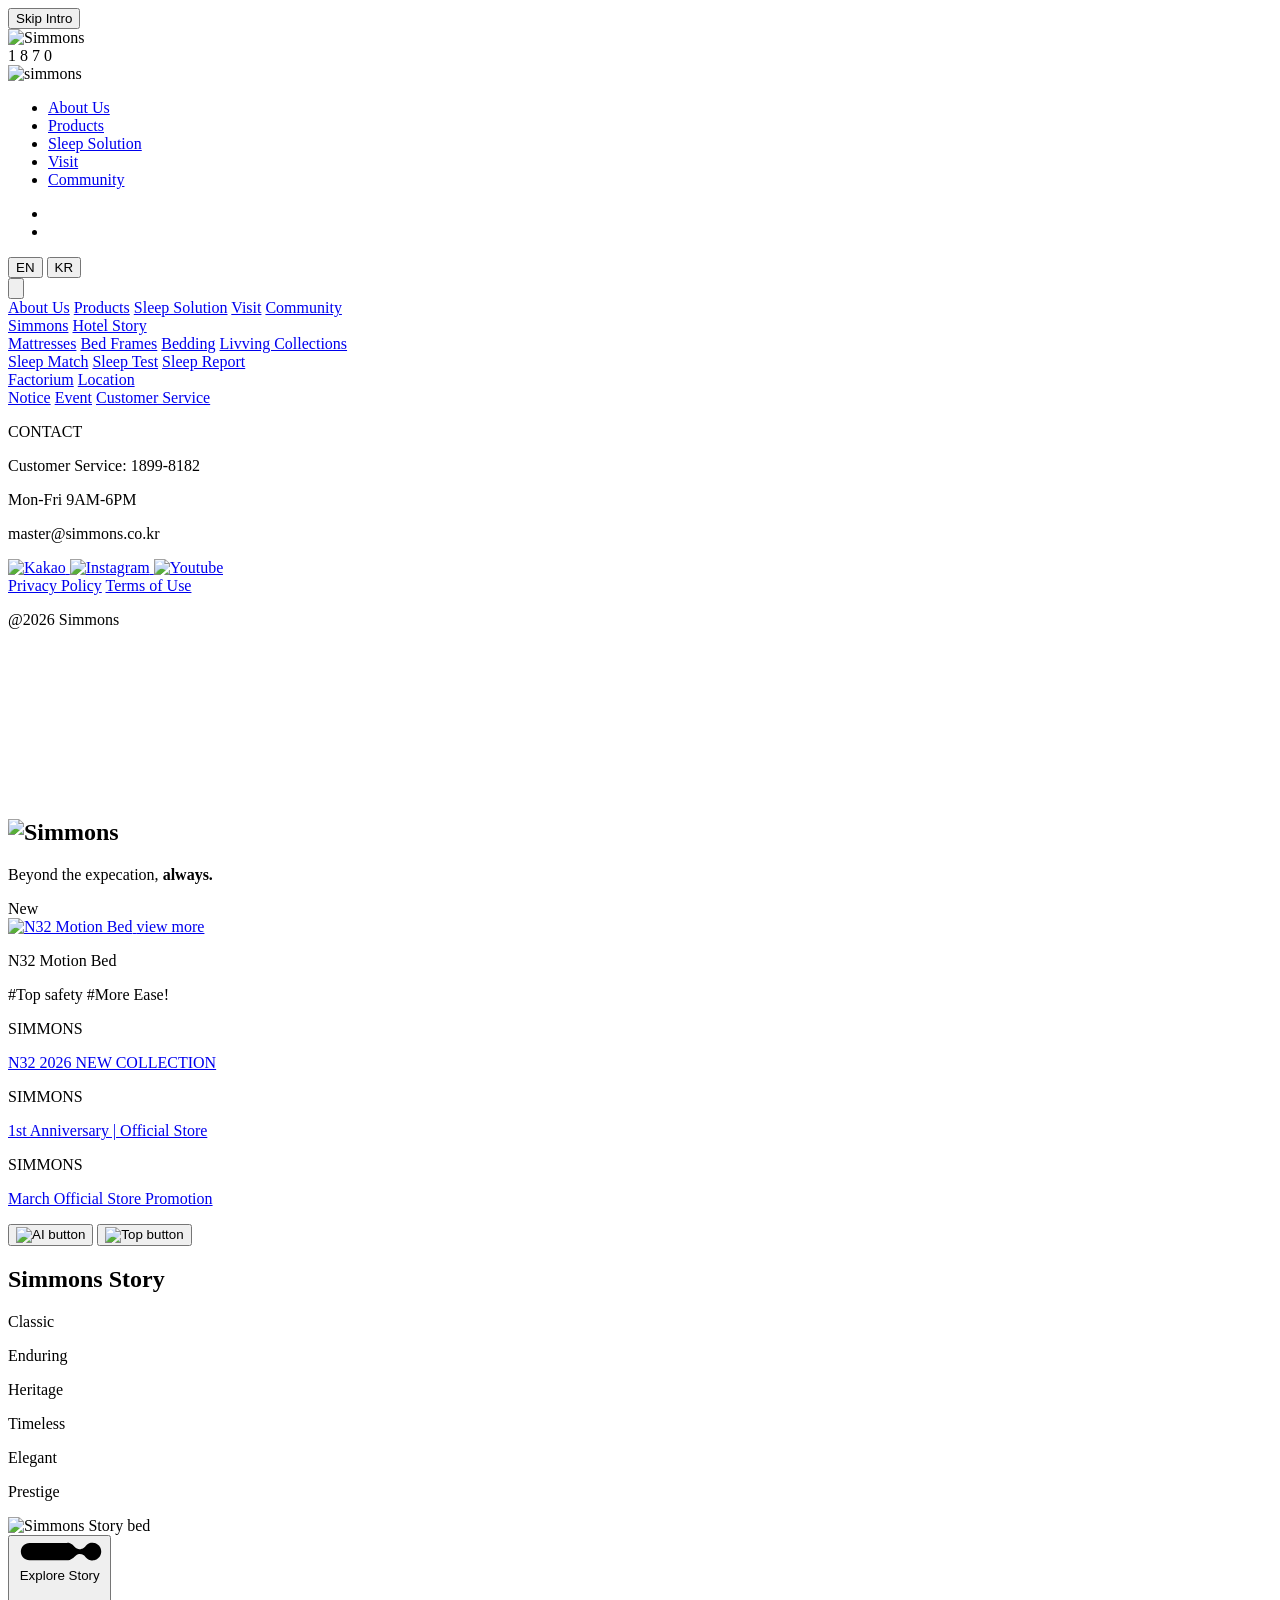
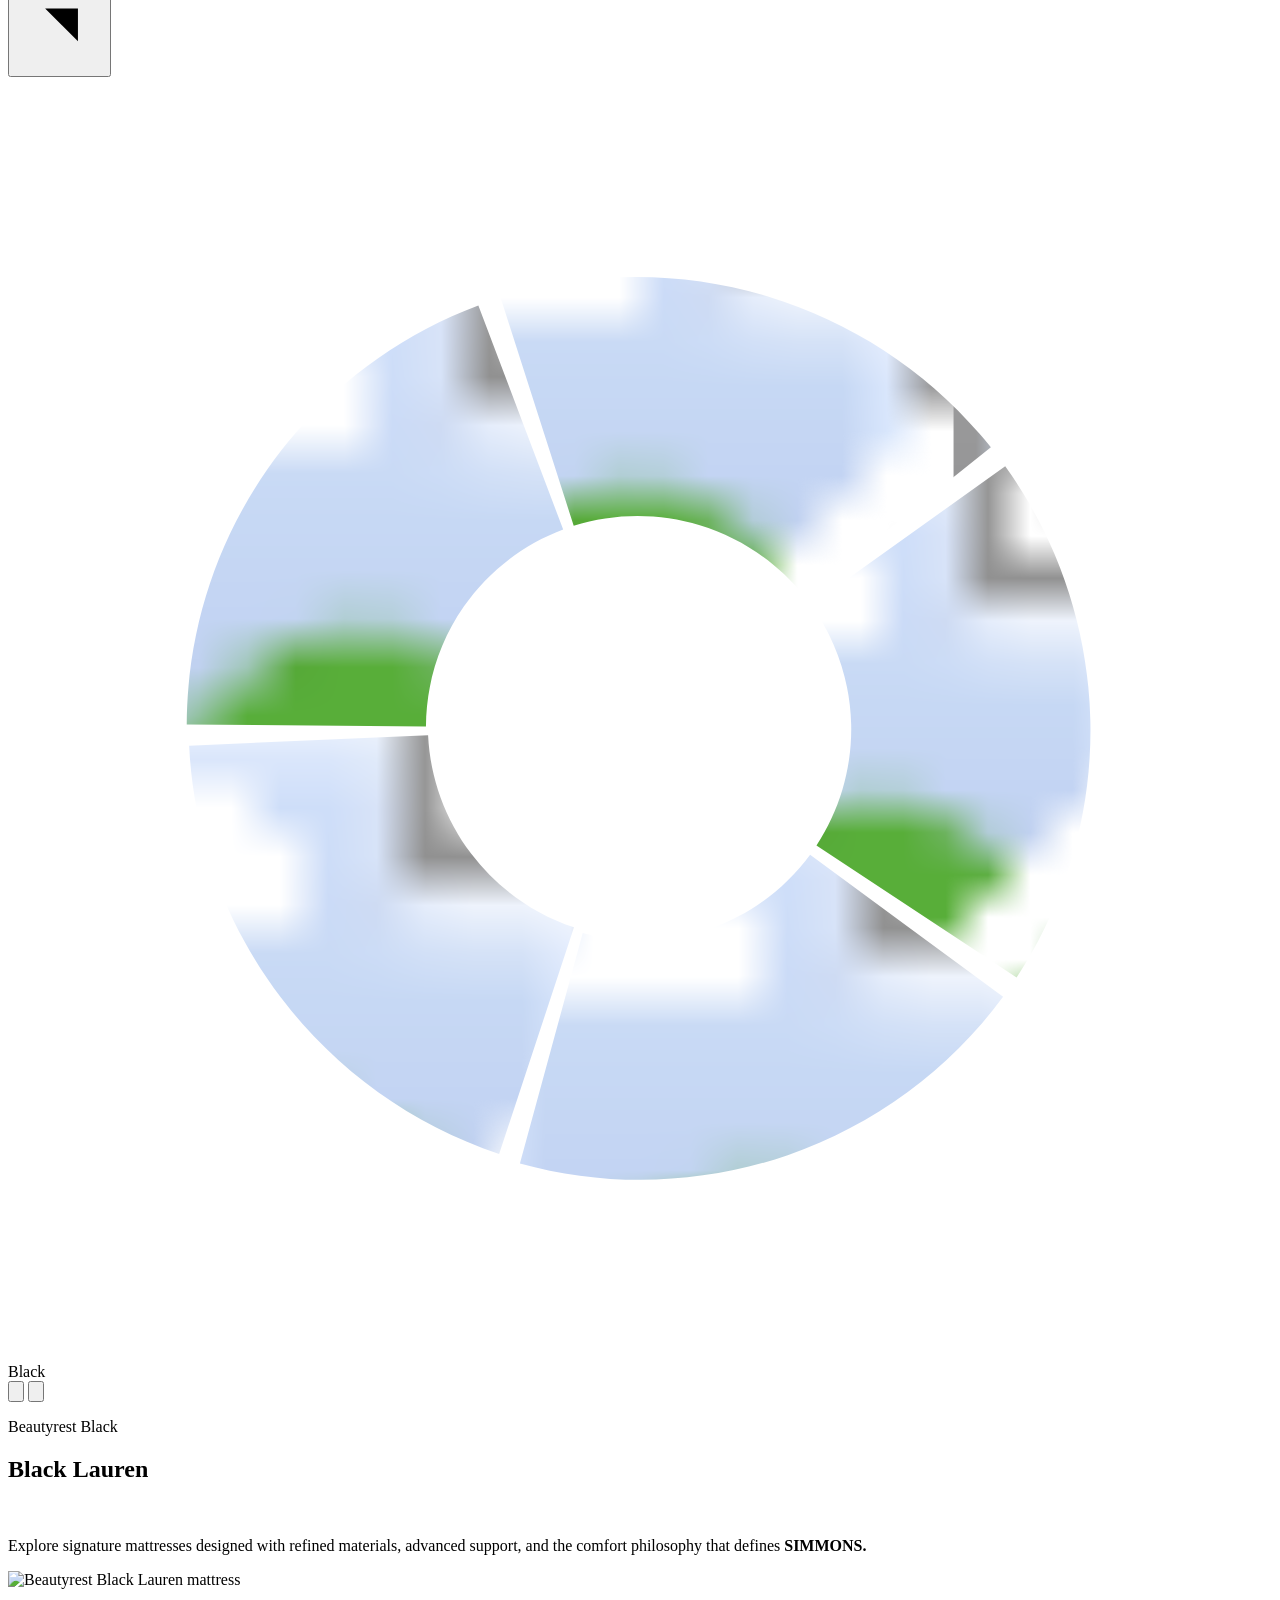
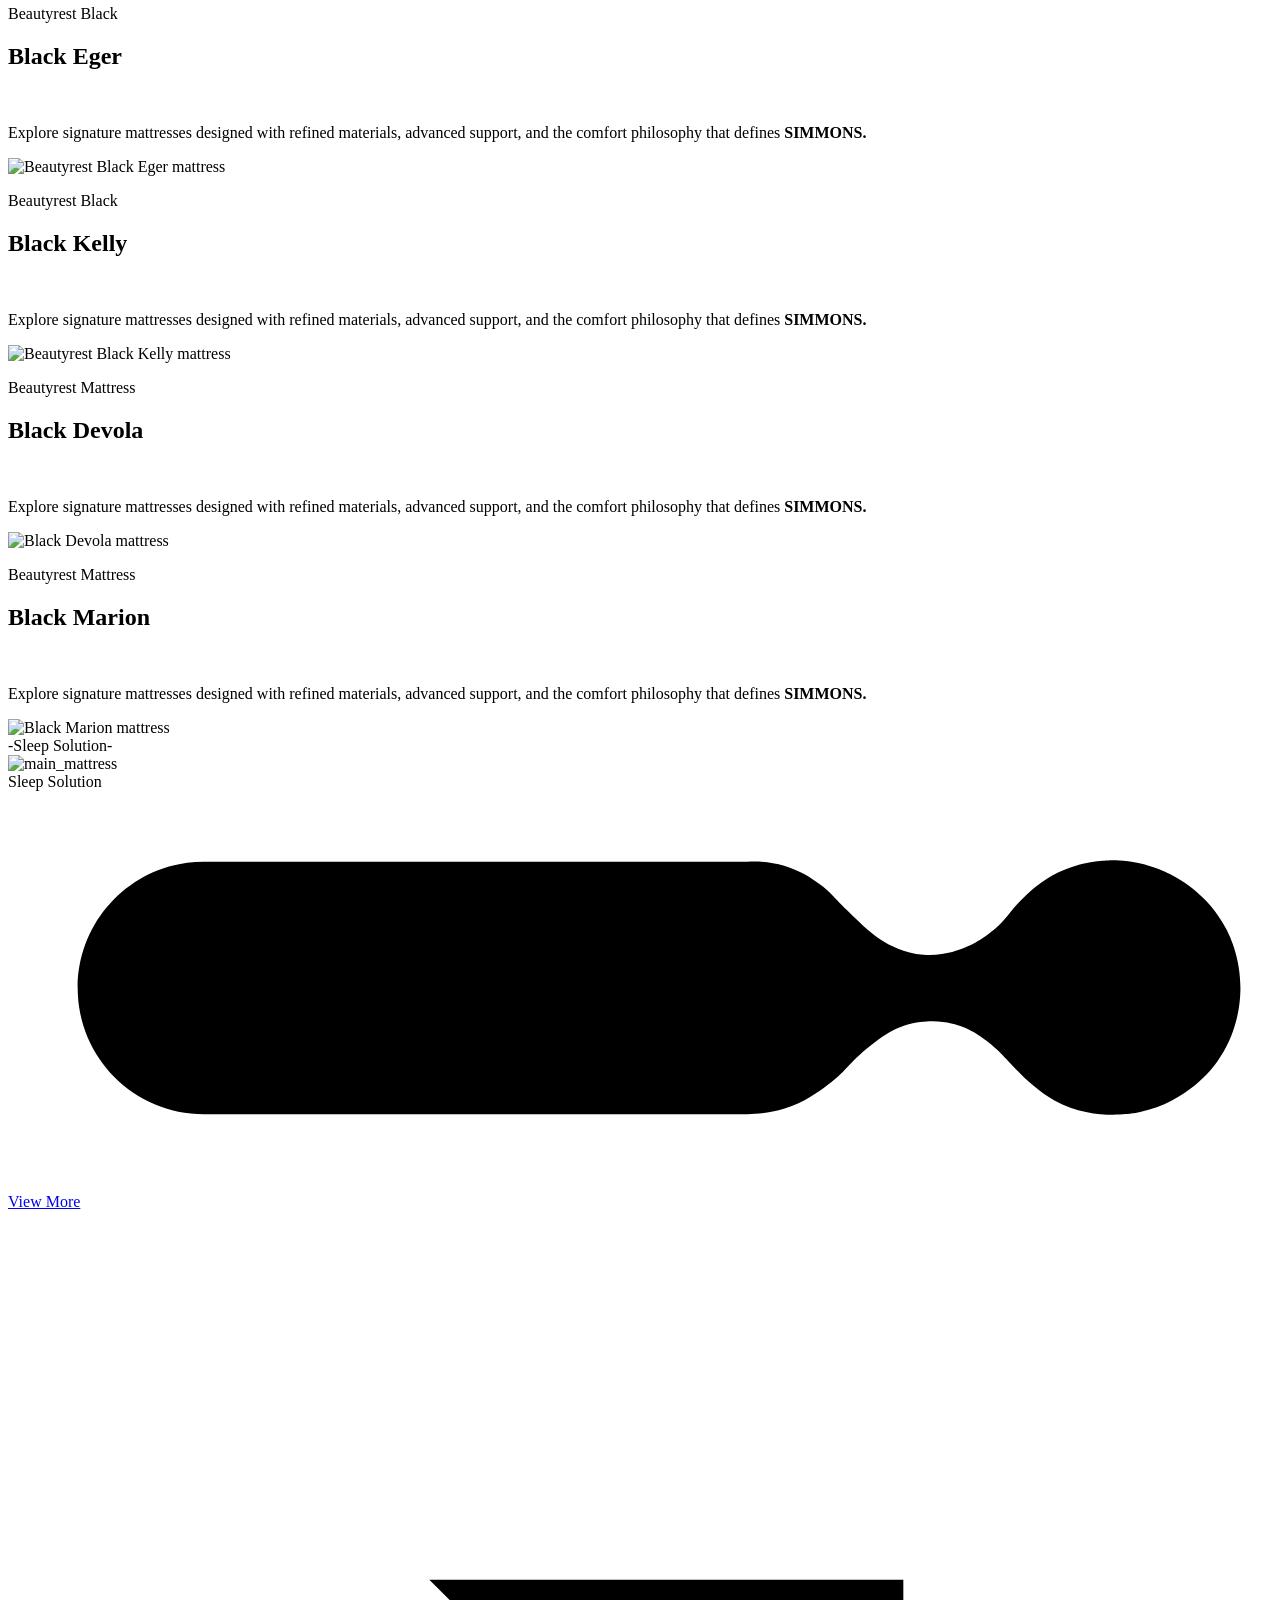
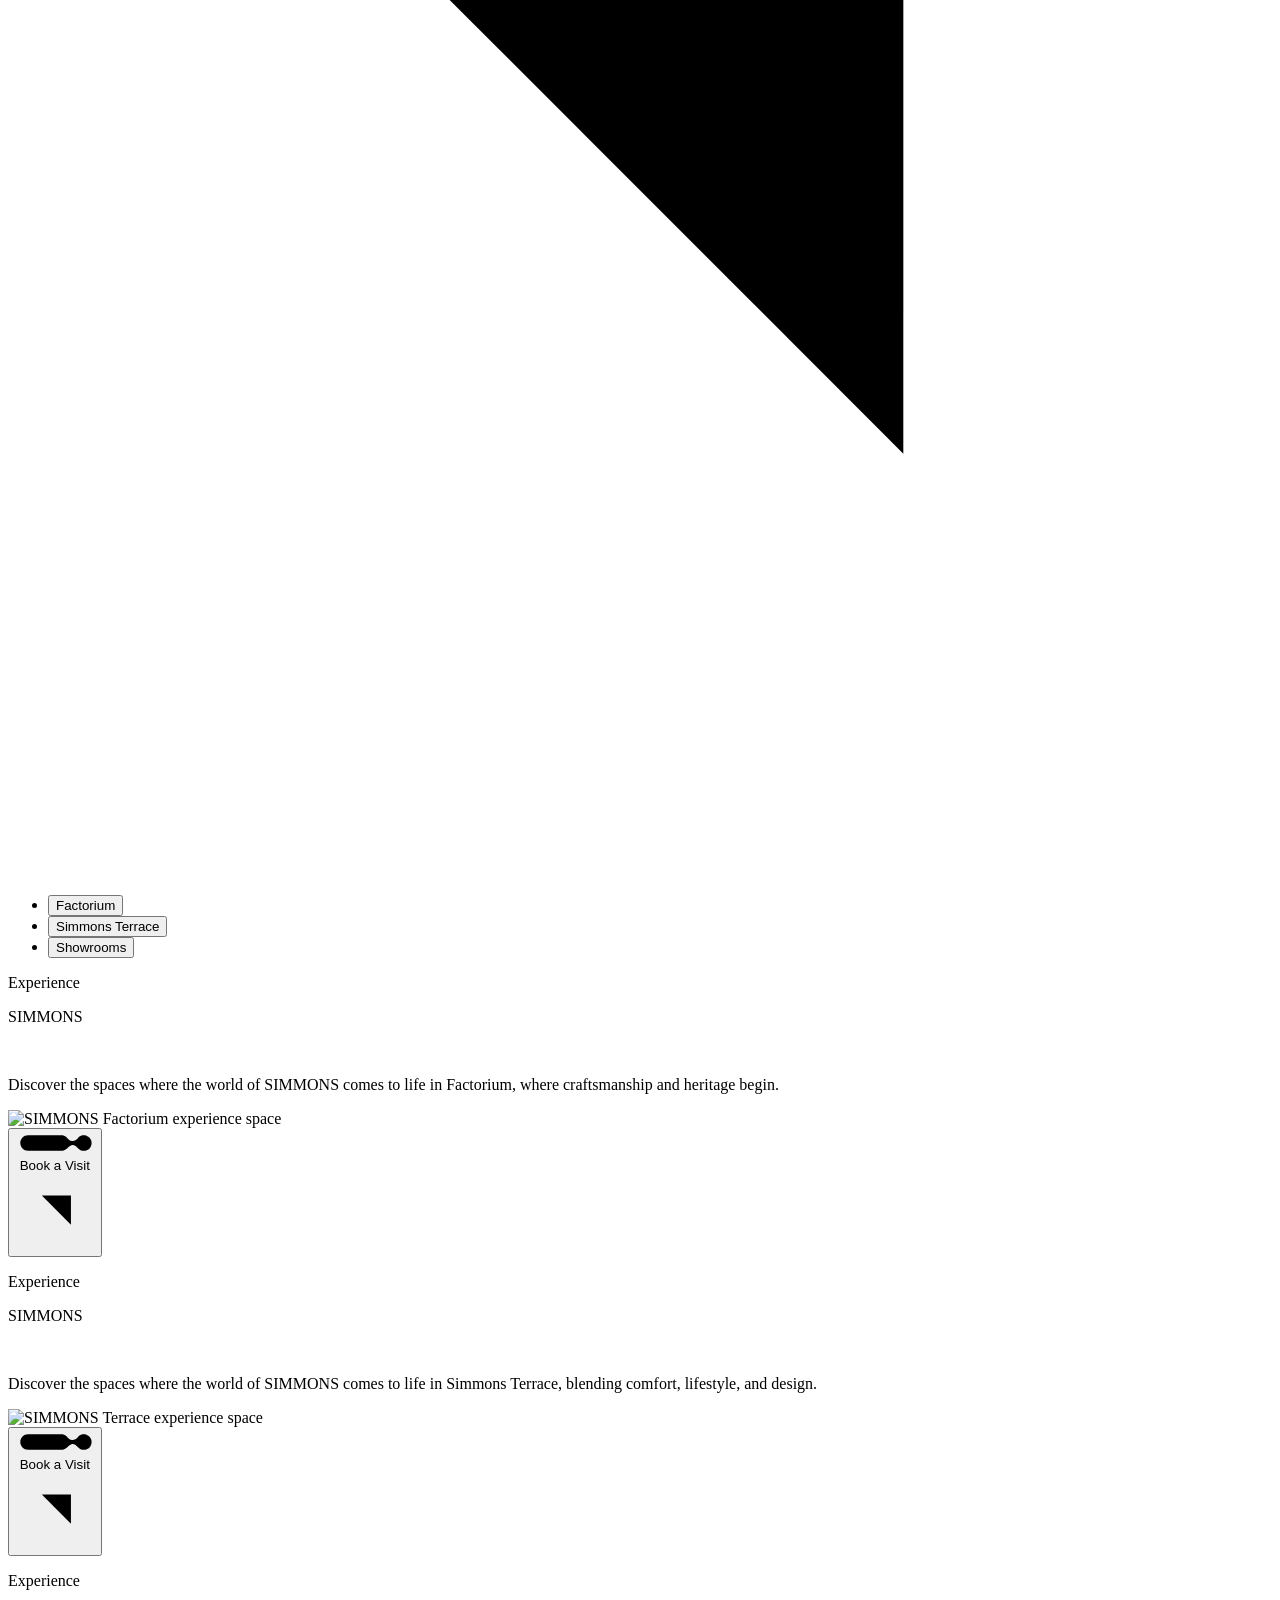
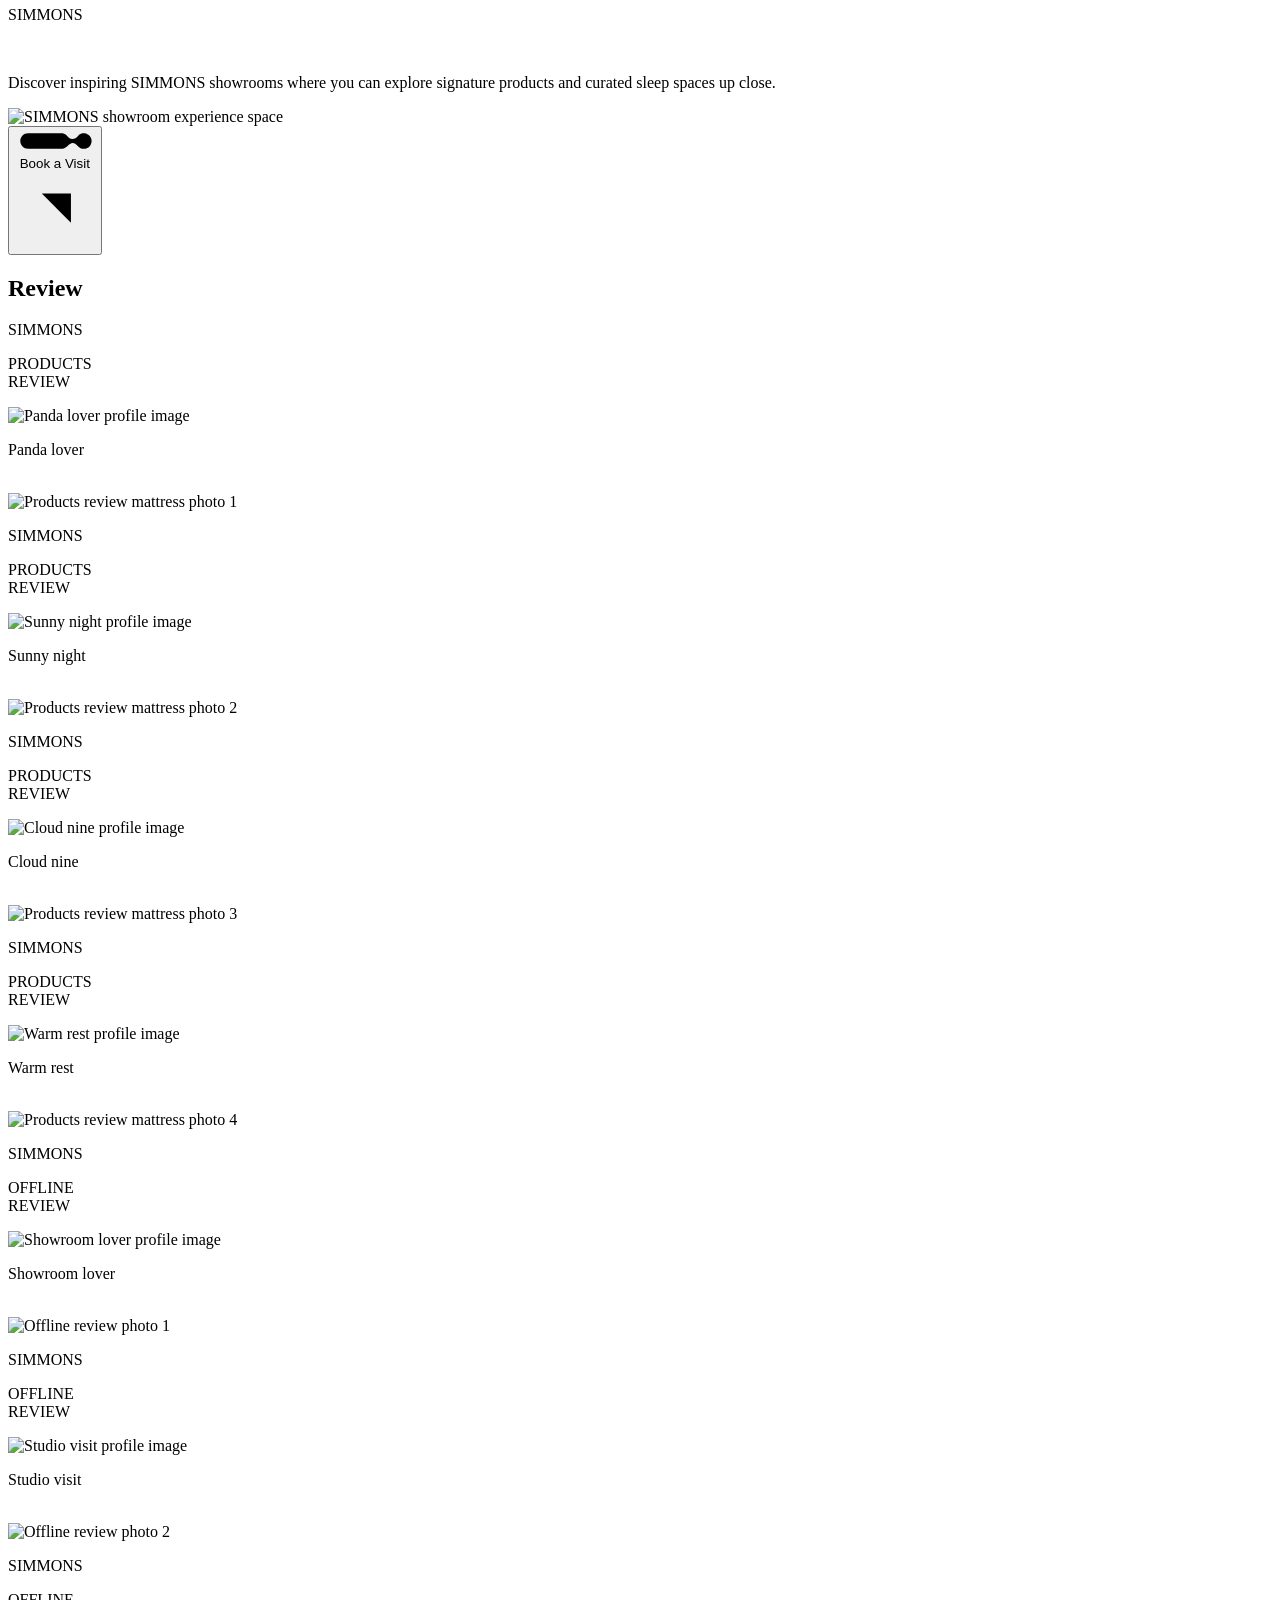
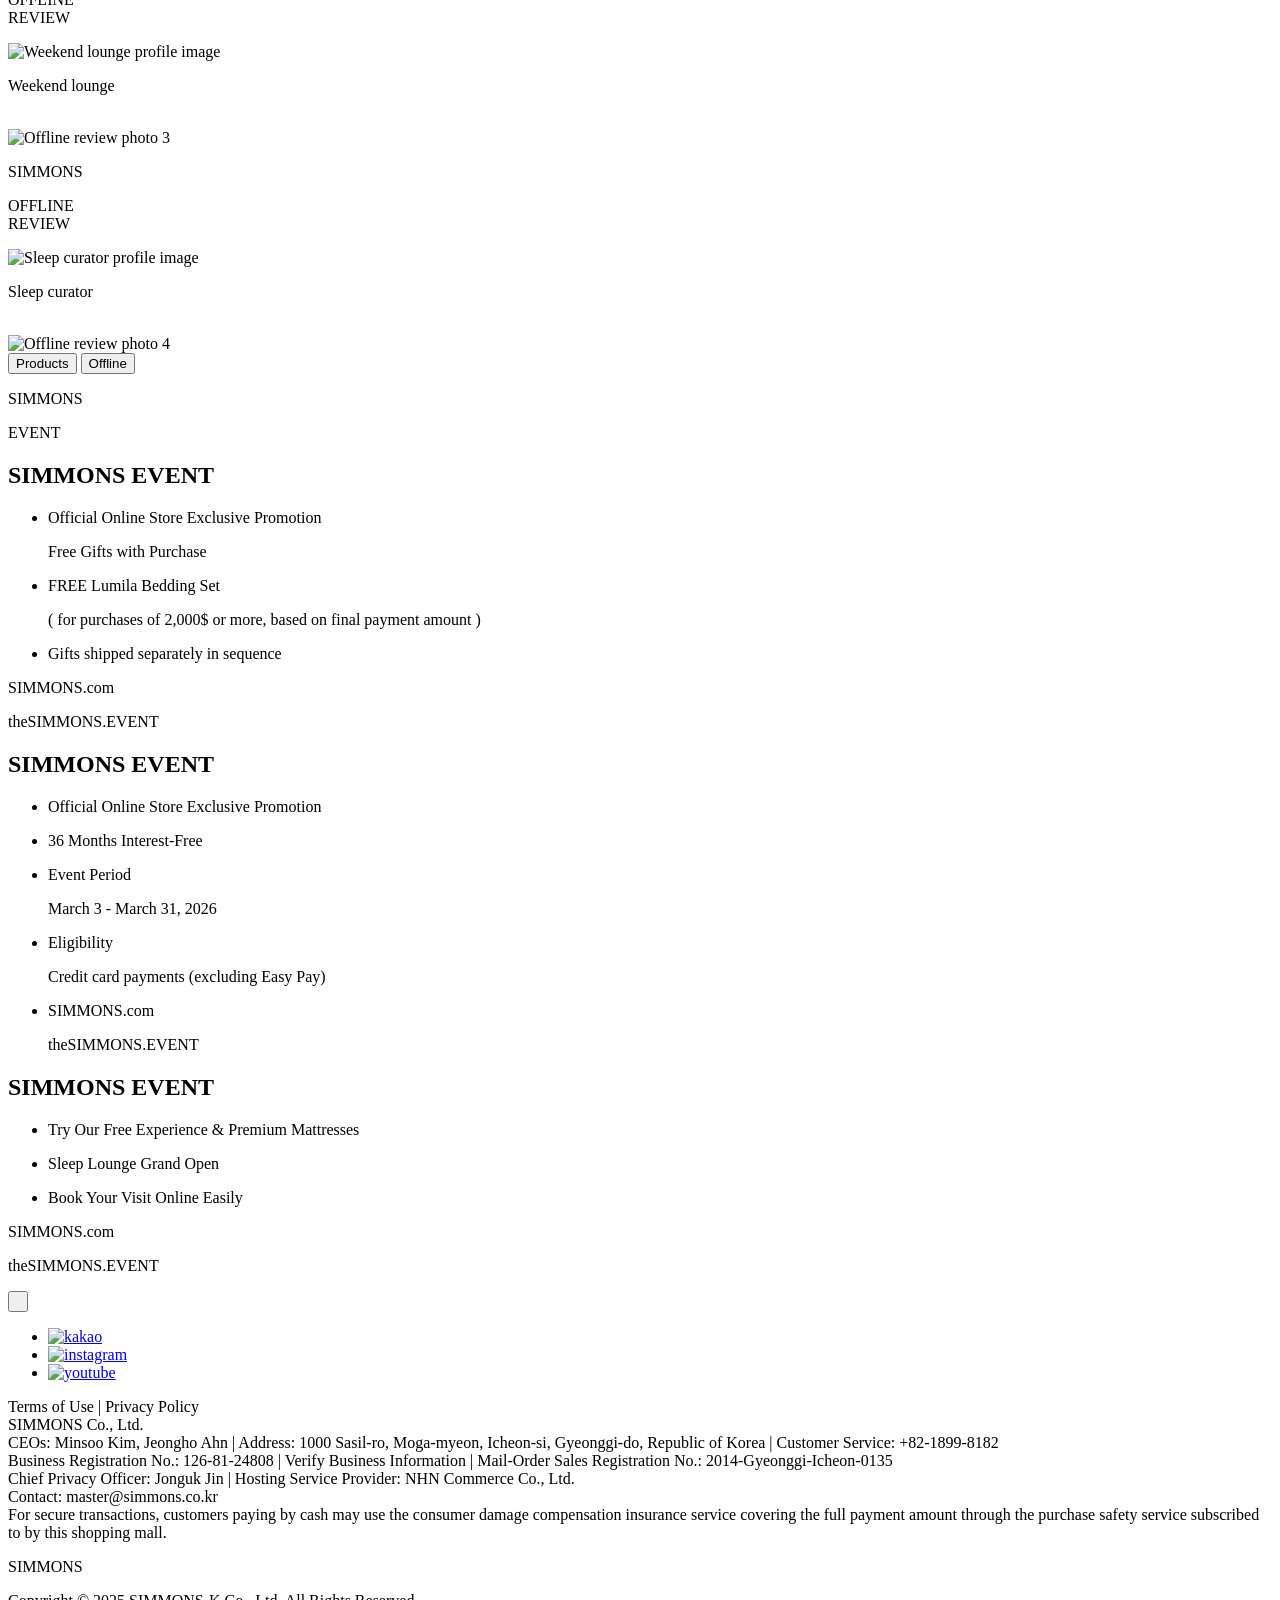
==== index.html @ 42891f31 "aa" ====
<!DOCTYPE html>
<html lang="en">

<head>
    <meta charset="UTF-8">
    <meta name="viewport" content="width=device-width, initial-scale=1.0">
    <title>simmons1</title>
    <meta property="og:type" content="website" />
    <meta property="og:title" content="simmons" />
    <meta property="og:description"
        content="A refined sleep experience shaped by heritage, innovation, and lasting comfort." />
    <meta property="og:url" content="https://yshnada-del.github.io/simmons/" />
    <meta property="og:image" content="https://yshnada-del.github.io/simmons/img/og.png" />
    <meta property="og:image:width" content="1200" />
    <meta property="og:image:height" content="630" />
    <meta property="og:image:alt"
        content="We aimed to convey Simmons’ “unshakable comfort” through simple, impactful imagery." />
    <meta property="og:site_name" content="simmons" />
    <!-- ?�트4�? -->
    <link rel="preconnect" href="https://fonts.googleapis.com">
    <link rel="preconnect" href="https://fonts.gstatic.com" crossorigin>
    <link rel="stylesheet"
        href="https://fonts.googleapis.com/css2?family=DM+Serif+Display:ital@0;1&family=Roboto:ital,wght@0,100..900;1,100..900&family=Source+Serif+4:ital,opsz,wght@0,8..60,200..900;1,8..60,200..900&display=swap">
    <link rel="stylesheet" as="style" crossorigin
        href="https://cdn.jsdelivr.net/gh/orioncactus/pretendard@v1.3.9/dist/web/variable/pretendardvariable.min.css">
    <link rel="stylesheet" href="https://cdnjs.cloudflare.com/ajax/libs/font-awesome/6.7.2/css/all.min.css"
        integrity="sha512-Evv84Mr4kqVGRNSgIGL/F/aIDqQb7xQ2vcrdIwxfjThSH8CSR7PBEakCr51Ck+w+/U6swU2Im1vVX0SVk9ABhg=="
        crossorigin="anonymous" referrerpolicy="no-referrer">

    <link rel="icon" href="simmons_favicon_io/favicon.ico" />
    <link rel="icon" type="image/png" sizes="32x32" href="simmons_favicon_io/favicon-32x32.png" />
    <link rel="apple-touch-icon" sizes="180x180" href="simmons_favicon_io/apple-touch-icon.png" />

    <link rel="stylesheet" href="css/reset.css">
    <link rel="stylesheet" href="css/common.css">
    <link rel="stylesheet" href="css/index_style.css">
    <link rel="stylesheet" href="css/intro.css">

    <script src="https://cdn.jsdelivr.net/npm/gsap@3.12.5/dist/gsap.min.js"></script>
    <script src="https://cdn.jsdelivr.net/npm/gsap@3.12.5/dist/ScrollTrigger.min.js"></script>
    <script src="js/common.js"></script>
    <script src="js/index_main.js"></script>
    <script src="js/intro.js"></script>
</head>

<body>
    <div id="intro-overlay" aria-hidden="true">
        <button type="button" class="intro_skip_button" aria-label="Skip intro">
            <span class="intro_skip_label">Skip Intro</span>
            <span class="intro_skip_icon" aria-hidden="true"></span>
        </button>
        <div class="intro_stage">
            <div class="intro_stage_content">
                <div class="intro_logo_mark">
                    <img src="img/logo2.png" alt="Simmons">
                </div>
                <div class="intro_year_slot">
                    <div class="intro_year_digits" aria-label="intro year">
                        <span class="intro_digit" data-digit-index="0">
                            <span class="intro_digit_current">1</span>
                            <span class="intro_digit_next" aria-hidden="true"></span>
                        </span>
                        <span class="intro_digit" data-digit-index="1">
                            <span class="intro_digit_current">8</span>
                            <span class="intro_digit_next" aria-hidden="true"></span>
                        </span>
                        <span class="intro_digit" data-digit-index="2">
                            <span class="intro_digit_current">7</span>
                            <span class="intro_digit_next" aria-hidden="true"></span>
                        </span>
                        <span class="intro_digit" data-digit-index="3">
                            <span class="intro_digit_current">0</span>
                            <span class="intro_digit_next" aria-hidden="true"></span>
                        </span>
                    </div>
                </div>
            </div>
        </div>
    </div>

    <div class="wrap main-shell">

        <!-- header start -->
        <header>
            <div class="inner">
                <div class="logo">
                    <img src="icon/logo.svg" alt="simmons">
                </div>
                <nav>
                    <ul class="gnb">
                        <li><a href="#">About Us</a>
                        </li>
                        <li><a href="#">Products</a>

                        </li>
                        <li><a href="#">Sleep Solution</a>

                        </li>
                        <li><a href="#">Visit</a>

                        </li>
                        <li><a href="promo/promo.html">Community</a>
                        </li>
                    </ul><!-- //.gnb -->
                </nav>
                <div class="right">
                    <ul>
                        <li>
                            <a href="#" class="search_link" aria-label="Search">
                                <span class="search_hint" aria-hidden="true"></span>
                                <img src="icon/search.svg" alt="">
                            </a>
                        </li>
                        <li><a href="#" class="menu_toggle" aria-label="Open menu"><img src="icon/menu.svg" alt=""></a>
                        </li>
                    </ul>
                </div>
            </div>
            <div class="sub_tab_backdrop" aria-hidden="true"></div>
            <div class="sub_tab" aria-hidden="true">
                <div class="sub_tab_inner">
                    <div class="sub_tab_btn">
                        <div class="sub_tab_lang_box">
                            <div class="sub_tab_lang" aria-label="Language options">
                                <button type="button" class="sub_tab_lang_option is-active" data-lang="en">EN</button>
                                <button type="button" class="sub_tab_lang_option" data-lang="kr">KR</button>
                                <span class="sub_tab_lang_highlight" aria-hidden="true"></span>
                            </div>
                        </div>
                        <button type="button" class="sub_tab_close" aria-label="Close menu"><img src="icon/header_x.svg"
                                alt="" aria-hidden="true"></button>
                    </div>
                    <div class="sub_tab_top">
                        <div class="tab_gnb">
                            <a href="#" class="tab_gnb_link is-default" data-tab="about">About Us</a>
                            <a href="#" class="tab_gnb_link" data-tab="products">Products</a>
                            <a href="#" class="tab_gnb_link" data-tab="sleep">Sleep Solution</a>
                            <a href="#" class="tab_gnb_link" data-tab="visit">Visit</a>
                            <a href="promo/promo.html" class="tab_gnb_link" data-tab="community">Community</a>
                        </div>
                        <div class="tab_sub" aria-label="Sub menu">
                            <div class="tab_sub_panel is-default" data-tab="about">
                                <a href="#">Simmons</a>
                                <a href="#">Hotel Story</a>
                            </div>
                            <div class="tab_sub_panel" data-tab="products">
                                <a href="#">Mattresses</a>
                                <a href="#">Bed Frames</a>
                                <a href="#">Bedding</a>
                                <a href="#">Livving Collections</a>
                            </div>
                            <div class="tab_sub_panel" data-tab="sleep">
                                <a href="#">Sleep Match</a>
                                <a href="#">Sleep Test</a>
                                <a href="#">Sleep Report</a>
                            </div>
                            <div class="tab_sub_panel" data-tab="visit">
                                <a href="#">Factorium</a>
                                <a href="#">Location</a>
                            </div>
                            <div class="tab_sub_panel" data-tab="community">
                                <a href="#">Notice</a>
                                <a href="promo/promo.html">Event</a>
                                <a href="#">Customer Service</a>
                            </div>
                        </div>
                    </div>
                    <div class="sub_tab_bottom">
                        <div class="bt_top">
                            <p>CONTACT</p>
                            <div class="info">
                                <div class="con_left">
                                    <p>Customer Service: 1899-8182</p>
                                    <p>Mon-Fri 9AM-6PM</p>
                                    <p>master@simmons.co.kr</p>
                                </div>
                                <div class="con_right">
                                    <a href="#" aria-label="Kakao">
                                        <img src="icon/kakao.svg" alt="Kakao">
                                    </a>
                                    <a href="#" aria-label="Instagram">
                                        <img src="icon/insta.svg" alt="Instagram">
                                    </a>
                                    <a href="#" aria-label="Youtube">
                                        <img src="icon/youtube.svg" alt="Youtube">
                                    </a>
                                </div>
                            </div>
                        </div>
                        <div class="bt_bottom">
                            <div class="bt_bottom_left">
                                <a href="#">Privacy Policy</a>
                                <a href="#">Terms of Use</a>
                            </div>
                            <p class="bt_bottom_copy">@2026 Simmons</p>
                        </div>
                    </div>
                </div>
            </div>
        </header>
        <!-- //header end -->
        <main>
            <section class="main_visual">
                <div class="main_visual_media">
                    <video class="main_visual_video" autoplay muted loop playsinline>
                        <source src="video/main_video.mp4" type="video/mp4">
                    </video>
                    <div class="main_visual_overlay" aria-hidden="true"></div>
                </div>

                <div class="main_visual_inner">
                    <div class="main_visual_copy">
                        <h2 class="main_visual_title">
                            <img src="vector/main_logo.svg" alt="Simmons">
                        </h2>
                        <div class="main_visual_line" aria-hidden="true"></div>
                        <p class="main_visual_desc">Beyond the expecation, <strong>always.</strong></p>
                    </div>

                    <div class="banner_all">
                        <article class="banner banner_primary">
                            <div class="txt_box">
                                <span>New</span>
                            </div>

                            <div class="pic_box">
                                <a href="product/product.html" class="banner_primary_image_link"
                                    aria-label="N32 Motion Bed product page">
                                    <img src="img/main_picture.png" alt="N32 Motion Bed">
                                </a>
                                <a href="product/product.html" class="box">
                                    <span>view more</span>
                                </a>
                            </div>

                            <div class="banner_primary_body">
                                <p class="banner_product_name">
                                    <span class="banner_product_prefix">
                                        <span class="txt">N</span><span class="num_wrap"><span
                                                class="num">32</span></span>
                                    </span>
                                    <span class="banner_product_label">Motion Bed</span>
                                </p>

                                <div class="button_all">
                                    <span class="tag">#Top safety</span>
                                    <span class="tag">#More Ease!</span>
                                </div>
                            </div>
                        </article>

                        <div class="banner_stack">
                            <article class="banner banner_secondary">
                                <div class="banner_secondary_copy">
                                    <p class="banner_brand">SIMMONS</p>
                                    <a href="list/list.html" class="banner_headline_link">
                                        <p class="banner_headline">N32 2026 NEW COLLECTION</p>
                                    </a>
                                    <div class="banner_divider" aria-hidden="true"></div>
                                </div>
                                <a href="list/list.html" class="banner_arrow" aria-label="N32 2026 NEW COLLECTION 바로가�?>
                                    <img src=" icon/chevron-right.svg" alt="">
                                </a>
                            </article>

                            <article class="banner banner_secondary">
                                <div class="banner_secondary_copy">
                                    <p class="banner_brand">SIMMONS</p>
                                    <a href="promo/promo.html" class="banner_headline_link">
                                        <p class="banner_headline banner_headline_single">1st Anniversary | Official
                                            Store</p>
                                    </a>
                                    <div class="banner_divider" aria-hidden="true"></div>
                                </div>
                                <a href="promo/promo.html" class="banner_arrow" aria-label="1st Anniversary Official Store 바로가�?>
                                    <img src=" icon/chevron-right.svg" alt="">
                                </a>
                            </article>

                            <article class="banner banner_secondary">
                                <div class="banner_secondary_copy">
                                    <p class="banner_brand">SIMMONS</p>
                                    <a href="promo/promo.html" class="banner_headline_link">
                                        <p class="banner_headline banner_headline_single">March Official Store Promotion
                                        </p>
                                    </a>
                                    <div class="banner_divider" aria-hidden="true"></div>
                                </div>
                                <a href="promo/promo.html" class="banner_arrow" aria-label="March Official Store Promotion 바로가�?>
                                    <img src=" icon/chevron-right.svg" alt="">
                                </a>
                            </article>
                        </div>

                    </div>

                    <div class="float_buttons">
                        <button type="button" class="float_button float_button_ai">
                            <img src="icon/AI_button.svg" alt="AI button">
                        </button>
                        <button type="button" class="float_button float_button_top">
                            <img src="icon/top_button.svg" alt="Top button">
                        </button>
                    </div>
                </div>
            </section>

            <section class="story">
                <div class="story_inner">
                    <h2 class="story_title">Simmons Story</h2>

                    <p class="story_keyword story_keyword_classic"><span class="story_keyword_label">Classic</span></p>
                    <p class="story_keyword story_keyword_enduring"><span class="story_keyword_label">Enduring</span>
                    </p>
                    <p class="story_keyword story_keyword_heritage"><span class="story_keyword_label">Heritage</span>
                    </p>
                    <p class="story_keyword story_keyword_timeless"><span class="story_keyword_label">Timeless</span>
                    </p>
                    <p class="story_keyword story_keyword_elegant"><span class="story_keyword_label">Elegant</span></p>
                    <p class="story_keyword story_keyword_prestige"><span class="story_keyword_label">Prestige</span>
                    </p>

                    <div class="story_image">
                        <img src="img/main_story.png" alt="Simmons Story bed">
                    </div>

                    <button type="button" class="story_button" aria-label="Explore Simmons Story">
                        <svg class="story_button_svg" viewBox="0 0 353.94 111.5" aria-hidden="true" focusable="false">
                            <path class="story_button_shape"
                                d="M229.58,82.25c-2.74,2.08-6.49,4.88-12.09,6.65-4.25,1.34-7.98,1.6-10.51,1.59H54.86c-19.52,0-35.35-15.83-35.35-35.35h0c0-19.52,15.83-35.35,35.35-35.35h152.12c3.14-.18,7.38.04,11.98,1.7,4.29,1.54,7.19,3.72,8.83,4.98,2.66,2.03,2.91,2.78,7.1,6.88,4.58,4.48,6.88,6.72,9.73,8.44,2.26,1.37,6.16,3.66,11.7,4.09,5.72.44,10.06-1.36,12.11-2.24.93-.4,5.66-2.49,10.01-7.05,2.38-2.49,3.13-4.14,6.63-7.41,1.17-1.09,2.48-2.32,4.4-3.66,6.67-4.66,13.5-5.74,17.03-6,.71-.05,1.27-.08,1.64-.09,2.15-.08,8.57-.11,15.85,3.18,3.36,1.51,11.96,6.01,17.18,16.11,1.08,2.09,3.95,8.14,3.93,16.44,0,4.33-.81,12.73-6.61,20.79-1.1,1.53-8.24,11.12-21.47,13.92-.93.2-1.67.33-2.12.4-1.95.3-12.22,1.73-21.89-3.62-5.79-3.2-10.46-8.33-13.53-11.69-.79-.86-3.02-3.36-6.58-5.83-1.39-.97-3.12-2.15-5.68-3.13-1.23-.47-4.25-1.5-8.27-1.54-1.62-.02-4.53.11-7.9,1.22-3.02,1-5.36,2.43-8.39,4.74-7.28,5.52-7.18,7.37-13.08,11.85Z" />
                            <circle class="story_button_ring" cx="309.45" cy="55.02" r="27.81" />
                        </svg>
                        <span class="story_button_text">Explore Story</span>
                        <span class="story_button_icon" aria-hidden="true">
                            <svg viewBox="0 0 24 24" focusable="false">
                                <path d="M17 7L7 17" />
                                <path d="M8 7H17V16" />
                            </svg>
                        </span>
                    </button>
                </div>
            </section>

            <section class="product">
                <div class="sub_bg" aria-hidden="true">
                    <img src="vector/main_product_bg.svg" alt="">
                </div>

                <div class="product_inner">
                    <div class="product_stage">
                        <div class="product_visual">
                            <div class="product_circle">
                                <svg class="product_circle_svg" viewBox="0 0 1417 1418"
                                    xmlns="http://www.w3.org/2000/svg" aria-hidden="true">
                                    <defs>
                                        <pattern id="product-circle-fill-top-left" patternUnits="userSpaceOnUse" x="24"
                                            y="126" width="760" height="760">
                                            <image href="img/main_circle4.png" x="0" y="0" width="760" height="760"
                                                preserveAspectRatio="xMidYMid slice" />
                                        </pattern>
                                        <pattern id="product-circle-fill-bottom-left" patternUnits="userSpaceOnUse"
                                            x="-48" y="664" width="760" height="760">
                                            <image href="img/main_circle3.png" x="0" y="0" width="760" height="760"
                                                preserveAspectRatio="xMidYMid slice" />
                                        </pattern>
                                        <pattern id="product-circle-fill-right" patternUnits="userSpaceOnUse" x="720"
                                            y="328" width="520" height="760">
                                            <image href="img/main_circle.png" x="0" y="0" width="520" height="760"
                                                preserveAspectRatio="xMidYMid slice" />
                                        </pattern>
                                        <pattern id="product-circle-fill-bottom-right" patternUnits="userSpaceOnUse"
                                            x="466" y="744" width="760" height="760">
                                            <image href="img/main_circle2.png" x="0" y="0" width="760" height="760"
                                                preserveAspectRatio="xMidYMid slice" />
                                        </pattern>
                                        <pattern id="product-circle-fill-top" patternUnits="userSpaceOnUse" x="360"
                                            y="92" width="700" height="520">
                                            <image href="img/main_circle5.png" x="0" y="0" width="700" height="520"
                                                preserveAspectRatio="xMidYMid slice" />
                                        </pattern>
                                        <filter id="product-circle-dim" color-interpolation-filters="sRGB" x="-20%"
                                            y="-20%" width="140%" height="140%">
                                            <feFlood flood-color="#000000" flood-opacity="0.3" result="dimColor" />
                                            <feComposite in="dimColor" in2="SourceGraphic" operator="atop" />
                                        </filter>
                                    </defs>

                                    <g class="product_circle_rotor">
                                        <path
                                            d="M200.365 705.72C200.774 603.382 232.237 503.716 290.601 419.874C348.965 336.032 431.487 271.955 527.277 236.1L622.382 487.02C577.305 503.893 538.471 534.047 511.005 573.502C483.54 612.957 468.734 659.859 468.541 708.017L200.365 705.72Z"
                                            class="product_circle_piece" data-piece="left"
                                            fill="url(#product-circle-fill-top-left)" />
                                        <path
                                            d="M550.583 1187.18C453.276 1154.72 367.974 1093.6 305.932 1011.87C243.891 930.15 208.028 831.668 203.075 729.425L470.94 717.699C473.271 765.814 490.148 812.159 519.343 850.617C548.539 889.075 588.682 917.84 634.473 933.115L550.583 1187.18Z"
                                            class="product_circle_piece" data-piece="bottom-left"
                                            fill="url(#product-circle-fill-bottom-left)" />
                                        <path
                                            d="M1117.92 416.145C1177.8 499.454 1211.08 598.828 1213.35 701.154C1215.62 803.479 1186.79 903.946 1130.65 989.295L906.32 841.465C932.738 801.301 946.309 754.022 945.239 705.869C944.17 657.716 928.511 610.951 900.33 571.747L1117.92 416.145Z"
                                            class="product_circle_piece" data-piece="right"
                                            fill="url(#product-circle-fill-right)" />
                                        <path
                                            d="M1115.54 1011C1054.99 1093.27 970.809 1155.16 874.102 1188.5C777.394 1221.83 672.707 1225.04 573.857 1197.71L644.301 939.54C690.819 952.404 740.083 950.893 785.593 935.206C831.102 919.52 870.718 890.396 899.211 851.677L1115.54 1011Z"
                                            class="product_circle_piece" data-piece="bottom-right"
                                            fill="url(#product-circle-fill-bottom-right)" />
                                        <path
                                            d="M552.315 227.467C649.875 196.678 754.623 196.206 852.735 226.113C950.847 256.02 1037.71 314.9 1101.87 394.984L892.779 561.787C862.589 524.1 821.711 496.392 775.541 482.318C729.371 468.244 680.078 468.466 634.167 482.955L552.315 227.467Z"
                                            class="product_circle_piece" data-piece="top"
                                            fill="url(#product-circle-fill-top)" />

                                    </g>
                                </svg>

                                <div class="product_circle_badge">
                                    <span>Black</span>
                                </div>

                                <div class="product_scroll">
                                    <button type="button" class="product_scroll_arrow product_scroll_arrow_up"
                                        aria-label="Scroll up">
                                        <img src="icon/chevron-up.svg" alt="">
                                    </button>
                                    <!-- <div class="product_scroll_mouse">
                                        <img src="vector/main_mouse.svg" alt="mouse icon">
                                    </div> -->
                                    <button type="button" class="product_scroll_arrow product_scroll_arrow_down"
                                        aria-label="Scroll down">
                                        <img src="icon/chevron-down.svg" alt="">
                                    </button>
                                </div>
                            </div>
                        </div>

                        <div class="product_panel">
                            <div class="product_slides">
                                <article class="product_slide is-active" data-product-slide="1">
                                    <div class="product_content">
                                        <p class="product_eyebrow">Beautyrest Black</p>
                                        <div class="product_line" aria-hidden="true"></div>
                                        <div class="product_heading">
                                            <h2 class="product_title">Black Lauren</h2>
                                            <div class="product_arrow" aria-hidden="true">
                                                <img src="icon/arrow-up-right.svg" alt="">
                                            </div>
                                        </div>
                                        <p class="product_description">
                                            Explore signature mattresses designed with refined materials,
                                            advanced support, and the comfort philosophy that defines
                                            <strong><span class="product_description_nowrap">SIMMONS.</span></strong>
                                        </p>

                                        <div class="product_bb" aria-hidden="true"></div>
                                    </div>

                                    <div class="product_image">
                                        <img src="img/main_prodcut.png" alt="Beautyrest Black Lauren mattress">
                                    </div>
                                </article>

                                <article class="product_slide" data-product-slide="2" aria-hidden="true">
                                    <div class="product_content">
                                        <p class="product_eyebrow">Beautyrest Black</p>
                                        <div class="product_line" aria-hidden="true"></div>
                                        <div class="product_heading">
                                            <h2 class="product_title">Black Eger</h2>
                                            <div class="product_arrow" aria-hidden="true">
                                                <img src="icon/arrow-up-right.svg" alt="">
                                            </div>
                                        </div>
                                        <p class="product_description">
                                            Explore signature mattresses designed with refined materials,
                                            advanced support, and the comfort philosophy that defines
                                            <strong><span class="product_description_nowrap">SIMMONS.</span></strong>
                                        </p>

                                        <div class="product_bb" aria-hidden="true"></div>
                                    </div>

                                    <div class="product_image">
                                        <img src="img/main_prodcut2.png" alt="Beautyrest Black Eger mattress">
                                    </div>
                                </article>

                                <article class="product_slide" data-product-slide="3" aria-hidden="true">
                                    <div class="product_content">
                                        <p class="product_eyebrow">Beautyrest Black</p>
                                        <div class="product_line" aria-hidden="true"></div>
                                        <div class="product_heading">
                                            <h2 class="product_title">Black Kelly</h2>
                                            <div class="product_arrow" aria-hidden="true">
                                                <img src="icon/arrow-up-right.svg" alt="">
                                            </div>
                                        </div>
                                        <p class="product_description">
                                            Explore signature mattresses designed with refined materials,
                                            advanced support, and the comfort philosophy that defines
                                            <strong><span class="product_description_nowrap">SIMMONS.</span></strong>
                                        </p>

                                        <div class="product_bb" aria-hidden="true"></div>
                                    </div>

                                    <div class="product_image">
                                        <img class="product_image_mirrored" src="img/main_prodcut3.png"
                                            alt="Beautyrest Black Kelly mattress">
                                    </div>
                                </article>

                                <article class="product_slide" data-product-slide="4" aria-hidden="true">
                                    <div class="product_content">
                                        <p class="product_eyebrow">Beautyrest Mattress</p>
                                        <div class="product_line" aria-hidden="true"></div>
                                        <div class="product_heading">
                                            <h2 class="product_title">Black Devola</h2>
                                            <div class="product_arrow" aria-hidden="true">
                                                <img src="icon/arrow-up-right.svg" alt="">
                                            </div>
                                        </div>
                                        <p class="product_description">
                                            Explore signature mattresses designed with refined materials,
                                            advanced support, and the comfort philosophy that defines
                                            <strong><span class="product_description_nowrap">SIMMONS.</span></strong>
                                        </p>

                                        <div class="product_bb" aria-hidden="true"></div>
                                    </div>

                                    <div class="product_image">
                                        <img src="img/main_prodcut4.png" alt="Black Devola mattress">
                                    </div>
                                </article>

                                <article class="product_slide" data-product-slide="5" aria-hidden="true">
                                    <div class="product_content">
                                        <p class="product_eyebrow">Beautyrest Mattress</p>
                                        <div class="product_line" aria-hidden="true"></div>
                                        <div class="product_heading">
                                            <h2 class="product_title">Black Marion</h2>
                                            <div class="product_arrow" aria-hidden="true">
                                                <img src="icon/arrow-up-right.svg" alt="">
                                            </div>
                                        </div>
                                        <p class="product_description">
                                            Explore signature mattresses designed with refined materials,
                                            advanced support, and the comfort philosophy that defines
                                            <strong><span class="product_description_nowrap">SIMMONS.</span></strong>
                                        </p>

                                        <div class="product_bb" aria-hidden="true"></div>
                                    </div>

                                    <div class="product_image">
                                        <img class="product_image_mirrored" src="img/main_prodcut5.png"
                                            alt="Black Marion mattress">
                                    </div>
                                </article>
                            </div>
                        </div>
                    </div>
                </div>
            </section>

            <section class="sleep_solution">
                <div class="bg">
                    <div class="txt_s">
                        <span>-Sleep Solution-</span>
                    </div>
                    <div class="img">
                        <img src="img/main_sleep.png" alt="main_mattress">
                    </div>
                    <div class="txt_b">
                        <span>Sleep Solution</span>
                    </div>
                    <div class="btn_test">
                        <a href="sleep/sleep_main.html" class="sleep_solution_button"
                            aria-label="View More Sleep Solution">
                            <svg class="sleep_solution_button_svg" viewBox="0 0 353.94 111.5" aria-hidden="true"
                                focusable="false">
                                <path class="sleep_solution_button_shape"
                                    d="M229.58,82.25c-2.74,2.08-6.49,4.88-12.09,6.65-4.25,1.34-7.98,1.6-10.51,1.59H54.86c-19.52,0-35.35-15.83-35.35-35.35h0c0-19.52,15.83-35.35,35.35-35.35h152.12c3.14-.18,7.38.04,11.98,1.7,4.29,1.54,7.19,3.72,8.83,4.98,2.66,2.03,2.91,2.78,7.1,6.88,4.58,4.48,6.88,6.72,9.73,8.44,2.26,1.37,6.16,3.66,11.7,4.09,5.72.44,10.06-1.36,12.11-2.24.93-.4,5.66-2.49,10.01-7.05,2.38-2.49,3.13-4.14,6.63-7.41,1.17-1.09,2.48-2.32,4.4-3.66,6.67-4.66,13.5-5.74,17.03-6,.71-.05,1.27-.08,1.64-.09,2.15-.08,8.57-.11,15.85,3.18,3.36,1.51,11.96,6.01,17.18,16.11,1.08,2.09,3.95,8.14,3.93,16.44,0,4.33-.81,12.73-6.61,20.79-1.1,1.53-8.24,11.12-21.47,13.92-.93.2-1.67.33-2.12.4-1.95.3-12.22,1.73-21.89-3.62-5.79-3.2-10.46-8.33-13.53-11.69-.79-.86-3.02-3.36-6.58-5.83-1.39-.97-3.12-2.15-5.68-3.13-1.23-.47-4.25-1.5-8.27-1.54-1.62-.02-4.53.11-7.9,1.22-3.02,1-5.36,2.43-8.39,4.74-7.28,5.52-7.18,7.37-13.08,11.85Z" />
                                <circle class="sleep_solution_button_ring" cx="309.45" cy="55.02" r="27.81" />
                            </svg>
                            <span class="sleep_solution_button_text">View More</span>
                            <span class="sleep_solution_button_icon" aria-hidden="true">
                                <svg viewBox="0 0 24 24" focusable="false">
                                    <path d="M17 7L7 17" />
                                    <path d="M8 7H17V16" />
                                </svg>
                            </span>
                        </a>
                    </div>
                </div>
            </section>

            <section class="offline">
                <div class="offline_inner">
                    <div class="offline_track">
                        <div class="offline_track_line"></div>
                        <ul class="offline_track_list">
                            <li class="offline_track_item is-active">
                                <button type="button" class="offline_track_button" data-offline-index="0"
                                    aria-current="true">
                                    <span class="offline_track_dot">
                                        <span class="offline_track_dot_inner"></span>
                                        <span class="offline_track_dot_outer"></span>
                                    </span>
                                    <span class="offline_track_label">Factorium</span>
                                </button>
                            </li>
                            <li class="offline_track_item">
                                <button type="button" class="offline_track_button" data-offline-index="1">
                                    <span class="offline_track_dot">
                                        <span class="offline_track_dot_inner"></span>
                                        <span class="offline_track_dot_outer"></span>
                                    </span>
                                    <span class="offline_track_label">Simmons Terrace</span>
                                </button>
                            </li>
                            <li class="offline_track_item">
                                <button type="button" class="offline_track_button" data-offline-index="2">
                                    <span class="offline_track_dot">
                                        <span class="offline_track_dot_inner"></span>
                                        <span class="offline_track_dot_outer"></span>
                                    </span>
                                    <span class="offline_track_label">Showrooms</span>
                                </button>
                            </li>
                        </ul>
                    </div>

                    <div class="offline_content">
                        <article class="offline_slide is-active" data-offline-slide="0">
                            <div class="offline_info">
                                <div class="offline_title">
                                    <p class="offline_title_left">Experience</p>
                                    <p class="offline_title_right">SIMMONS</p>
                                </div>

                                <div class="offline_description">
                                    <a href="offline/offline.html" class="offline_description_icon"
                                        aria-label="Go to offline page">
                                        <img src="icon/arrow-up-right.svg" alt="">
                                    </a>
                                    <p>
                                        Discover the spaces where the world of SIMMONS comes to life in Factorium,
                                        where craftsmanship and heritage begin.
                                    </p>
                                </div>
                            </div>

                            <div class="offline_card_wrap">
                                <article class="offline_card">
                                    <div class="offline_card_image">
                                        <img src="img/main_card2.png" alt="SIMMONS Factorium experience space">
                                    </div>
                                    <button type="button" class="offline_card_button">
                                        <svg class="offline_card_button_svg" viewBox="0 0 353.94 111.5"
                                            aria-hidden="true" focusable="false">
                                            <path class="offline_card_button_shape"
                                                d="M229.58,82.25c-2.74,2.08-6.49,4.88-12.09,6.65-4.25,1.34-7.98,1.6-10.51,1.59H54.86c-19.52,0-35.35-15.83-35.35-35.35h0c0-19.52,15.83-35.35,35.35-35.35h152.12c3.14-.18,7.38.04,11.98,1.7,4.29,1.54,7.19,3.72,8.83,4.98,2.66,2.03,2.91,2.78,7.1,6.88,4.58,4.48,6.88,6.72,9.73,8.44,2.26,1.37,6.16,3.66,11.7,4.09,5.72.44,10.06-1.36,12.11-2.24.93-.4,5.66-2.49,10.01-7.05,2.38-2.49,3.13-4.14,6.63-7.41,1.17-1.09,2.48-2.32,4.4-3.66,6.67-4.66,13.5-5.74,17.03-6,.71-.05,1.27-.08,1.64-.09,2.15-.08,8.57-.11,15.85,3.18,3.36,1.51,11.96,6.01,17.18,16.11,1.08,2.09,3.95,8.14,3.93,16.44,0,4.33-.81,12.73-6.61,20.79-1.1,1.53-8.24,11.12-21.47,13.92-.93.2-1.67.33-2.12.4-1.95.3-12.22,1.73-21.89-3.62-5.79-3.2-10.46-8.33-13.53-11.69-.79-.86-3.02-3.36-6.58-5.83-1.39-.97-3.12-2.15-5.68-3.13-1.23-.47-4.25-1.5-8.27-1.54-1.62-.02-4.53.11-7.9,1.22-3.02,1-5.36,2.43-8.39,4.74-7.28,5.52-7.18,7.37-13.08,11.85Z" />
                                            <circle class="offline_card_button_ring" cx="309.45" cy="55.02" r="27.81" />
                                        </svg>
                                        <span class="offline_card_button_text">Book a Visit</span>
                                        <span class="offline_card_button_icon" aria-hidden="true">
                                            <svg viewBox="0 0 24 24" focusable="false">
                                                <path d="M17 7L7 17" />
                                                <path d="M8 7H17V16" />
                                            </svg>
                                        </span>
                                    </button>
                                </article>
                            </div>
                        </article>

                        <article class="offline_slide" data-offline-slide="1" aria-hidden="true">
                            <div class="offline_info">
                                <div class="offline_title">
                                    <p class="offline_title_left">Experience</p>
                                    <p class="offline_title_right">SIMMONS</p>
                                </div>

                                <div class="offline_description">
                                    <a href="offline/offline.html" class="offline_description_icon"
                                        aria-label="Go to offline page">
                                        <img src="icon/arrow-up-right.svg" alt="">
                                    </a>
                                    <p>
                                        Discover the spaces where the world of SIMMONS comes to life in Simmons
                                        Terrace, blending comfort, lifestyle, and design.
                                    </p>
                                </div>
                            </div>

                            <div class="offline_card_wrap">
                                <article class="offline_card">
                                    <div class="offline_card_image">
                                        <img src="img/main_card.png" alt="SIMMONS Terrace experience space">
                                    </div>
                                    <button type="button" class="offline_card_button">
                                        <svg class="offline_card_button_svg" viewBox="0 0 353.94 111.5"
                                            aria-hidden="true" focusable="false">
                                            <path class="offline_card_button_shape"
                                                d="M229.58,82.25c-2.74,2.08-6.49,4.88-12.09,6.65-4.25,1.34-7.98,1.6-10.51,1.59H54.86c-19.52,0-35.35-15.83-35.35-35.35h0c0-19.52,15.83-35.35,35.35-35.35h152.12c3.14-.18,7.38.04,11.98,1.7,4.29,1.54,7.19,3.72,8.83,4.98,2.66,2.03,2.91,2.78,7.1,6.88,4.58,4.48,6.88,6.72,9.73,8.44,2.26,1.37,6.16,3.66,11.7,4.09,5.72.44,10.06-1.36,12.11-2.24.93-.4,5.66-2.49,10.01-7.05,2.38-2.49,3.13-4.14,6.63-7.41,1.17-1.09,2.48-2.32,4.4-3.66,6.67-4.66,13.5-5.74,17.03-6,.71-.05,1.27-.08,1.64-.09,2.15-.08,8.57-.11,15.85,3.18,3.36,1.51,11.96,6.01,17.18,16.11,1.08,2.09,3.95,8.14,3.93,16.44,0,4.33-.81,12.73-6.61,20.79-1.1,1.53-8.24,11.12-21.47,13.92-.93.2-1.67.33-2.12.4-1.95.3-12.22,1.73-21.89-3.62-5.79-3.2-10.46-8.33-13.53-11.69-.79-.86-3.02-3.36-6.58-5.83-1.39-.97-3.12-2.15-5.68-3.13-1.23-.47-4.25-1.5-8.27-1.54-1.62-.02-4.53.11-7.9,1.22-3.02,1-5.36,2.43-8.39,4.74-7.28,5.52-7.18,7.37-13.08,11.85Z" />
                                            <circle class="offline_card_button_ring" cx="309.45" cy="55.02" r="27.81" />
                                        </svg>
                                        <span class="offline_card_button_text">Book a Visit</span>
                                        <span class="offline_card_button_icon" aria-hidden="true">
                                            <svg viewBox="0 0 24 24" focusable="false">
                                                <path d="M17 7L7 17" />
                                                <path d="M8 7H17V16" />
                                            </svg>
                                        </span>
                                    </button>
                                </article>
                            </div>
                        </article>

                        <article class="offline_slide" data-offline-slide="2" aria-hidden="true">
                            <div class="offline_info">
                                <div class="offline_title">
                                    <p class="offline_title_left">Experience</p>
                                    <p class="offline_title_right">SIMMONS</p>
                                </div>

                                <div class="offline_description">
                                    <a href="offline/offline.html" class="offline_description_icon"
                                        aria-label="Go to offline page">
                                        <img src="icon/arrow-up-right.svg" alt="">
                                    </a>
                                    <p>
                                        Discover inspiring SIMMONS showrooms where you can explore signature products
                                        and curated sleep spaces up close.
                                    </p>
                                </div>
                            </div>

                            <div class="offline_card_wrap">
                                <article class="offline_card">
                                    <div class="offline_card_image">
                                        <img src="img/main_card3.png" alt="SIMMONS showroom experience space">
                                    </div>
                                    <button type="button" class="offline_card_button">
                                        <svg class="offline_card_button_svg" viewBox="0 0 353.94 111.5"
                                            aria-hidden="true" focusable="false">
                                            <path class="offline_card_button_shape"
                                                d="M229.58,82.25c-2.74,2.08-6.49,4.88-12.09,6.65-4.25,1.34-7.98,1.6-10.51,1.59H54.86c-19.52,0-35.35-15.83-35.35-35.35h0c0-19.52,15.83-35.35,35.35-35.35h152.12c3.14-.18,7.38.04,11.98,1.7,4.29,1.54,7.19,3.72,8.83,4.98,2.66,2.03,2.91,2.78,7.1,6.88,4.58,4.48,6.88,6.72,9.73,8.44,2.26,1.37,6.16,3.66,11.7,4.09,5.72.44,10.06-1.36,12.11-2.24.93-.4,5.66-2.49,10.01-7.05,2.38-2.49,3.13-4.14,6.63-7.41,1.17-1.09,2.48-2.32,4.4-3.66,6.67-4.66,13.5-5.74,17.03-6,.71-.05,1.27-.08,1.64-.09,2.15-.08,8.57-.11,15.85,3.18,3.36,1.51,11.96,6.01,17.18,16.11,1.08,2.09,3.95,8.14,3.93,16.44,0,4.33-.81,12.73-6.61,20.79-1.1,1.53-8.24,11.12-21.47,13.92-.93.2-1.67.33-2.12.4-1.95.3-12.22,1.73-21.89-3.62-5.79-3.2-10.46-8.33-13.53-11.69-.79-.86-3.02-3.36-6.58-5.83-1.39-.97-3.12-2.15-5.68-3.13-1.23-.47-4.25-1.5-8.27-1.54-1.62-.02-4.53.11-7.9,1.22-3.02,1-5.36,2.43-8.39,4.74-7.28,5.52-7.18,7.37-13.08,11.85Z" />
                                            <circle class="offline_card_button_ring" cx="309.45" cy="55.02" r="27.81" />
                                        </svg>
                                        <span class="offline_card_button_text">Book a Visit</span>
                                        <span class="offline_card_button_icon" aria-hidden="true">
                                            <svg viewBox="0 0 24 24" focusable="false">
                                                <path d="M17 7L7 17" />
                                                <path d="M8 7H17V16" />
                                            </svg>
                                        </span>
                                    </button>
                                </article>
                            </div>
                        </article>
                    </div>
                </div>
            </section>

            <section class="review">
                <div class="review_inner">
                    <h2 class="review_title">Review</h2>


                    <div class="review_stage">
                        <div class="review_set is-active" data-review-set="products">
                            <div class="review_card_slot review_card_slot_01">
                                <article class="review_card review_card_light">
                                    <div class="review_card_inner">
                                        <div class="review_card_face review_card_face_front" aria-hidden="true">
                                            <p class="review_card_brand">SIMMONS</p>
                                        </div>
                                        <div class="review_card_face review_card_face_back">
                                            <p class="review_card_heading">PRODUCTS<br>REVIEW</p>
                                            <div class="review_profile">
                                                <div class="review_profile_avatar review_profile_avatar_light">
                                                    <img src="icon/user.svg" alt="Panda lover profile image">
                                                </div>
                                                <div class="txt_all">
                                                    <p class="review_profile_name">Panda lover</p>
                                                    <div class="star_all" aria-label="5 stars">
                                                        <img src="icon/star.svg" alt="" aria-hidden="true">
                                                        <img src="icon/star.svg" alt="" aria-hidden="true">
                                                        <img src="icon/star.svg" alt="" aria-hidden="true">
                                                        <img src="icon/star.svg" alt="" aria-hidden="true">
                                                        <img src="icon/star.svg" alt="" aria-hidden="true">
                                                    </div>
                                                </div>
                                            </div>
                                            <div class="review_card_image">
                                                <img src="img/main_review.png" alt="Products review mattress photo 1">
                                            </div>
                                        </div>
                                    </div>
                                </article>
                            </div>
                            <div class="review_card_slot review_card_slot_02">
                                <article class="review_card review_card_dark">
                                    <div class="review_card_inner">
                                        <div class="review_card_face review_card_face_front" aria-hidden="true">
                                            <p class="review_card_brand">SIMMONS</p>
                                        </div>
                                        <div class="review_card_face review_card_face_back">
                                            <p class="review_card_heading">PRODUCTS<br>REVIEW</p>
                                            <div class="review_profile">
                                                <div class="review_profile_avatar review_profile_avatar_dark">
                                                    <img src="icon/user.svg" alt="Sunny night profile image">
                                                </div>
                                                <div class="txt_all">
                                                    <p class="review_profile_name">Sunny night</p>
                                                    <div class="star_all" aria-label="5 stars">
                                                        <img src="icon/star.svg" alt="" aria-hidden="true">
                                                        <img src="icon/star.svg" alt="" aria-hidden="true">
                                                        <img src="icon/star.svg" alt="" aria-hidden="true">
                                                        <img src="icon/star.svg" alt="" aria-hidden="true">
                                                        <img src="icon/star.svg" alt="" aria-hidden="true">
                                                    </div>
                                                </div>
                                            </div>
                                            <div class="review_card_image">
                                                <img src="img/main_review2.png" alt="Products review mattress photo 2">
                                            </div>
                                        </div>
                                    </div>
                                </article>
                            </div>
                            <div class="review_card_slot review_card_slot_03">
                                <article class="review_card review_card_light">
                                    <div class="review_card_inner">
                                        <div class="review_card_face review_card_face_front" aria-hidden="true">
                                            <p class="review_card_brand">SIMMONS</p>
                                        </div>
                                        <div class="review_card_face review_card_face_back">
                                            <p class="review_card_heading">PRODUCTS<br>REVIEW</p>
                                            <div class="review_profile">
                                                <div class="review_profile_avatar review_profile_avatar_light">
                                                    <img src="icon/user.svg" alt="Cloud nine profile image">
                                                </div>
                                                <div class="txt_all">
                                                    <p class="review_profile_name">Cloud nine</p>
                                                    <div class="star_all" aria-label="5 stars">
                                                        <img src="icon/star.svg" alt="" aria-hidden="true">
                                                        <img src="icon/star.svg" alt="" aria-hidden="true">
                                                        <img src="icon/star.svg" alt="" aria-hidden="true">
                                                        <img src="icon/star.svg" alt="" aria-hidden="true">
                                                        <img src="icon/star.svg" alt="" aria-hidden="true">
                                                    </div>
                                                </div>
                                            </div>
                                            <div class="review_card_image">
                                                <img src="img/main_review3.png" alt="Products review mattress photo 3">
                                            </div>
                                        </div>
                                    </div>
                                </article>
                            </div>
                            <div class="review_card_slot review_card_slot_04">
                                <article class="review_card review_card_dark">
                                    <div class="review_card_inner">
                                        <div class="review_card_face review_card_face_front" aria-hidden="true">
                                            <p class="review_card_brand">SIMMONS</p>
                                        </div>
                                        <div class="review_card_face review_card_face_back">
                                            <p class="review_card_heading">PRODUCTS<br>REVIEW</p>
                                            <div class="review_profile">
                                                <div class="review_profile_avatar review_profile_avatar_dark">
                                                    <img src="icon/user.svg" alt="Warm rest profile image">
                                                </div>
                                                <div class="txt_all">
                                                    <p class="review_profile_name">Warm rest</p>
                                                    <div class="star_all" aria-label="5 stars">
                                                        <img src="icon/star.svg" alt="" aria-hidden="true">
                                                        <img src="icon/star.svg" alt="" aria-hidden="true">
                                                        <img src="icon/star.svg" alt="" aria-hidden="true">
                                                        <img src="icon/star.svg" alt="" aria-hidden="true">
                                                        <img src="icon/star.svg" alt="" aria-hidden="true">
                                                    </div>
                                                </div>
                                            </div>
                                            <div class="review_card_image">
                                                <img src="img/main_review4.png" alt="Products review mattress photo 4">
                                            </div>
                                        </div>
                                    </div>
                                </article>
                            </div>
                        </div>

                        <div class="review_set" data-review-set="offline">
                            <div class="review_card_slot review_card_slot_01">
                                <article class="review_card review_card_light">
                                    <div class="review_card_inner">
                                        <div class="review_card_face review_card_face_front" aria-hidden="true">
                                            <p class="review_card_brand">SIMMONS</p>
                                        </div>
                                        <div class="review_card_face review_card_face_back">
                                            <p class="review_card_heading">OFFLINE<br>REVIEW</p>
                                            <div class="review_profile">
                                                <div class="review_profile_avatar review_profile_avatar_light">
                                                    <img src="icon/user.svg" alt="Showroom lover profile image">
                                                </div>
                                                <div class="txt_all">
                                                    <p class="review_profile_name">Showroom lover</p>
                                                    <div class="star_all" aria-label="5 stars">
                                                        <img src="icon/star.svg" alt="" aria-hidden="true">
                                                        <img src="icon/star.svg" alt="" aria-hidden="true">
                                                        <img src="icon/star.svg" alt="" aria-hidden="true">
                                                        <img src="icon/star.svg" alt="" aria-hidden="true">
                                                        <img src="icon/star.svg" alt="" aria-hidden="true">
                                                    </div>
                                                </div>
                                            </div>
                                            <div class="review_card_image">
                                                <img src="img/main_review5.png" alt="Offline review photo 1">
                                            </div>
                                        </div>
                                    </div>
                                </article>
                            </div>
                            <div class="review_card_slot review_card_slot_02">
                                <article class="review_card review_card_dark">
                                    <div class="review_card_inner">
                                        <div class="review_card_face review_card_face_front" aria-hidden="true">
                                            <p class="review_card_brand">SIMMONS</p>
                                        </div>
                                        <div class="review_card_face review_card_face_back">
                                            <p class="review_card_heading">OFFLINE<br>REVIEW</p>
                                            <div class="review_profile">
                                                <div class="review_profile_avatar review_profile_avatar_dark">
                                                    <img src="icon/user.svg" alt="Studio visit profile image">
                                                </div>
                                                <div class="txt_all">
                                                    <p class="review_profile_name">Studio visit</p>
                                                    <div class="star_all" aria-label="5 stars">
                                                        <img src="icon/star.svg" alt="" aria-hidden="true">
                                                        <img src="icon/star.svg" alt="" aria-hidden="true">
                                                        <img src="icon/star.svg" alt="" aria-hidden="true">
                                                        <img src="icon/star.svg" alt="" aria-hidden="true">
                                                        <img src="icon/star.svg" alt="" aria-hidden="true">
                                                    </div>
                                                </div>
                                            </div>
                                            <div class="review_card_image">
                                                <img src="img/main_review6.png" alt="Offline review photo 2">
                                            </div>
                                        </div>
                                    </div>
                                </article>
                            </div>
                            <div class="review_card_slot review_card_slot_03">
                                <article class="review_card review_card_light">
                                    <div class="review_card_inner">
                                        <div class="review_card_face review_card_face_front" aria-hidden="true">
                                            <p class="review_card_brand">SIMMONS</p>
                                        </div>
                                        <div class="review_card_face review_card_face_back">
                                            <p class="review_card_heading">OFFLINE<br>REVIEW</p>
                                            <div class="review_profile">
                                                <div class="review_profile_avatar review_profile_avatar_light">
                                                    <img src="icon/user.svg" alt="Weekend lounge profile image">
                                                </div>
                                                <div class="txt_all">
                                                    <p class="review_profile_name">Weekend lounge</p>
                                                    <div class="star_all" aria-label="5 stars">
                                                        <img src="icon/star.svg" alt="" aria-hidden="true">
                                                        <img src="icon/star.svg" alt="" aria-hidden="true">
                                                        <img src="icon/star.svg" alt="" aria-hidden="true">
                                                        <img src="icon/star.svg" alt="" aria-hidden="true">
                                                        <img src="icon/star.svg" alt="" aria-hidden="true">
                                                    </div>
                                                </div>
                                            </div>
                                            <div class="review_card_image">
                                                <img src="img/main_review7.png" alt="Offline review photo 3">
                                            </div>
                                        </div>
                                    </div>
                                </article>
                            </div>
                            <div class="review_card_slot review_card_slot_04">
                                <article class="review_card review_card_dark">
                                    <div class="review_card_inner">
                                        <div class="review_card_face review_card_face_front" aria-hidden="true">
                                            <p class="review_card_brand">SIMMONS</p>
                                        </div>
                                        <div class="review_card_face review_card_face_back">
                                            <p class="review_card_heading">OFFLINE<br>REVIEW</p>
                                            <div class="review_profile">
                                                <div class="review_profile_avatar review_profile_avatar_dark">
                                                    <img src="icon/user.svg" alt="Sleep curator profile image">
                                                </div>
                                                <div class="txt_all">
                                                    <p class="review_profile_name">Sleep curator</p>
                                                    <div class="star_all" aria-label="5 stars">
                                                        <img src="icon/star.svg" alt="" aria-hidden="true">
                                                        <img src="icon/star.svg" alt="" aria-hidden="true">
                                                        <img src="icon/star.svg" alt="" aria-hidden="true">
                                                        <img src="icon/star.svg" alt="" aria-hidden="true">
                                                        <img src="icon/star.svg" alt="" aria-hidden="true">
                                                    </div>
                                                </div>
                                            </div>
                                            <div class="review_card_image">
                                                <img src="img/main_review8.png" alt="Offline review photo 4">
                                            </div>
                                        </div>
                                    </div>
                                </article>
                            </div>
                        </div>
                    </div>

                    <div class="review_filter_button" role="tablist" aria-label="Review category">
                        <button type="button" class="review_filter_option is-active" data-review-category="products"
                            aria-pressed="true">
                            Products
                        </button>
                        <button type="button" class="review_filter_option" data-review-category="offline"
                            aria-pressed="false">
                            Offline
                        </button>
                    </div>
                </div>
            </section>

            <section class="event">
                <div class="event_inner">
                    <div class="event_visual">
                        <div class="event_card_stack">
                            <div class="event_backdrop" aria-hidden="true">
                                <p class="event_backdrop_word event_backdrop_word_simmons">SIMMONS</p>
                                <p class="event_backdrop_word event_backdrop_word_event">EVENT</p>
                            </div>

                            <article class="event_card event_card_white">
                                <!-- <span class="event_card_dot" aria-hidden="true"></span> -->

                                <div class="event_card_top">
                                    <h2 class="event_card_title">SIMMONS EVENT</h2>

                                    <ul class="event_card_lead">
                                        <li class="event_card_lead_item event_card_lead_item_top">
                                            <p class="event_card_copy event_card_copy_medium">
                                                Official Online Store Exclusive Promotion
                                            </p>
                                            <p class="event_card_copy event_card_copy_regular">
                                                Free Gifts with Purchase
                                            </p>
                                        </li>
                                        <li class="event_card_lead_item event_card_lead_item_bottom">
                                            <p class="event_card_copy event_card_copy_headline">
                                                FREE Lumila Bedding Set
                                            </p>
                                            <p class="event_card_copy event_card_copy_regular">
                                                ( for purchases of 2,000$ or more, based on final payment amount )
                                            </p>
                                        </li>
                                    </ul>
                                </div>

                                <div class="event_card_txt">
                                    <ul>
                                        <li>
                                            <p class="event_card_copy event_card_copy_medium">
                                                Gifts shipped separately in sequence
                                            </p>
                                        </li>
                                    </ul>
                                </div>

                                <div class="event_card_bottom">
                                    <p>SIMMONS.com</p>
                                    <p>theSIMMONS.EVENT</p>
                                </div>
                            </article>

                            <article class="event_card event_card_brown">
                                <!-- <span class="event_card_dot" aria-hidden="true"></span> -->

                                <div class="event_card_top">
                                    <h2 class="event_card_title">SIMMONS EVENT</h2>

                                    <ul class="event_card_lead">
                                        <li class="event_card_lead_item event_card_lead_item_top">
                                            <p class="event_card_copy event_card_copy_medium">
                                                Official Online Store Exclusive Promotion
                                            </p>
                                        </li>
                                        <li class="event_card_lead_item event_card_lead_item_bottom">
                                            <p class="event_card_copy event_card_copy_headline">
                                                36 Months Interest-Free
                                            </p>
                                        </li>
                                    </ul>
                                </div>

                                <div class="event_card_bottom event_card_bottom_extended">
                                    <ul>
                                        <li class="event_card_bottom_row">
                                            <p class="event_card_copy event_card_copy_regular event_card_copy_label">
                                                Event Period</p>
                                            <p class="event_card_copy event_card_copy_regular">March 3 - March 31, 2026
                                            </p>
                                        </li>
                                        <li class="event_card_bottom_row">
                                            <p class="event_card_copy event_card_copy_regular event_card_copy_label">
                                                Eligibility</p>
                                            <p class="event_card_copy event_card_copy_regular">
                                                Credit card payments (excluding Easy Pay)
                                            </p>
                                        </li>
                                        <li class="event_card_bottom_row event_card_bottom_row_links">
                                            <p>SIMMONS.com</p>
                                            <p>theSIMMONS.EVENT</p>
                                        </li>
                                    </ul>
                                </div>
                            </article>

                            <article class="event_card event_card_burgundy">
                                <!-- <span class="event_card_dot" aria-hidden="true"></span> -->

                                <div class="event_card_top">
                                    <h2 class="event_card_title">SIMMONS EVENT</h2>

                                    <ul class="event_card_lead">
                                        <li class="event_card_lead_item event_card_lead_item_top">
                                            <p class="event_card_copy event_card_copy_medium">
                                                Try Our Free Experience &amp; Premium Mattresses
                                            </p>
                                        </li>
                                        <li class="event_card_lead_item event_card_lead_item_bottom">
                                            <p class="event_card_copy event_card_copy_headline">
                                                Sleep Lounge Grand Open
                                            </p>
                                        </li>
                                    </ul>
                                </div>

                                <div class="event_card_txt">
                                    <ul>
                                        <li>
                                            <p class="event_card_copy event_card_copy_medium">
                                                Book Your Visit Online Easily
                                            </p>
                                        </li>
                                    </ul>
                                </div>

                                <div class="event_card_bottom">
                                    <p>SIMMONS.com</p>
                                    <p>theSIMMONS.EVENT</p>
                                </div>
                            </article>
                        </div>
                    </div>

                    <button type="button" class="event_more_button" aria-label="View More Events">
                        <img src="vector/main_view_button.svg" alt="" class="button_image button_image_default">
                        <img src="vector/main_view_h_button.svg" alt="" class="button_image button_image_hover">
                    </button>
                </div>
            </section>

        </main>
        <!-- footer start -->
        <footer>
            <div class="footer_inner">
                <section class="info">
                    <ul class="sns_list">
                        <li>
                            <a href="#" aria-label="kakao">
                                <img src="icon/kakao.svg" alt="kakao">
                            </a>
                        </li>
                        <li>
                            <a href="#" aria-label="instagram">
                                <img src="icon/insta.svg" alt="instagram">
                            </a>
                        </li>
                        <li>
                            <a href="#" aria-label="youtube">
                                <img src="icon/youtube.svg" alt="youtube">
                            </a>
                        </li>
                    </ul>

                    <p class="info_text">
                        Terms of Use | Privacy Policy<br>
                        SIMMONS Co., Ltd.<br>
                        CEOs: Minsoo Kim, Jeongho Ahn | Address: 1000 Sasil-ro, Moga-myeon, Icheon-si, Gyeonggi-do,
                        Republic of Korea | Customer Service: +82-1899-8182<br>
                        Business Registration No.: 126-81-24808 | Verify Business Information | Mail-Order Sales
                        Registration No.: 2014-Gyeonggi-Icheon-0135<br>
                        Chief Privacy Officer: Jonguk Jin | Hosting Service Provider: NHN Commerce Co., Ltd.<br>
                        Contact: master@simmons.co.kr<br>
                        For secure transactions, customers paying by cash may use the consumer damage compensation
                        insurance service covering the full payment amount through the purchase safety service
                        subscribed to by this shopping mall.
                    </p>
                </section>

                <section class="bottom">
                    <p class="brand_text">SIMMONS</p>
                    <p class="copy">
                        Copyright &copy; 2025 SIMMONS-K Co., Ltd. All Rights Reserved.
                    </p>
                </section>
            </div><!-- //.wrap -->
        </footer>
        <!-- //footer end -->
    </div><!-- //.wrap -->
</body>

</html>
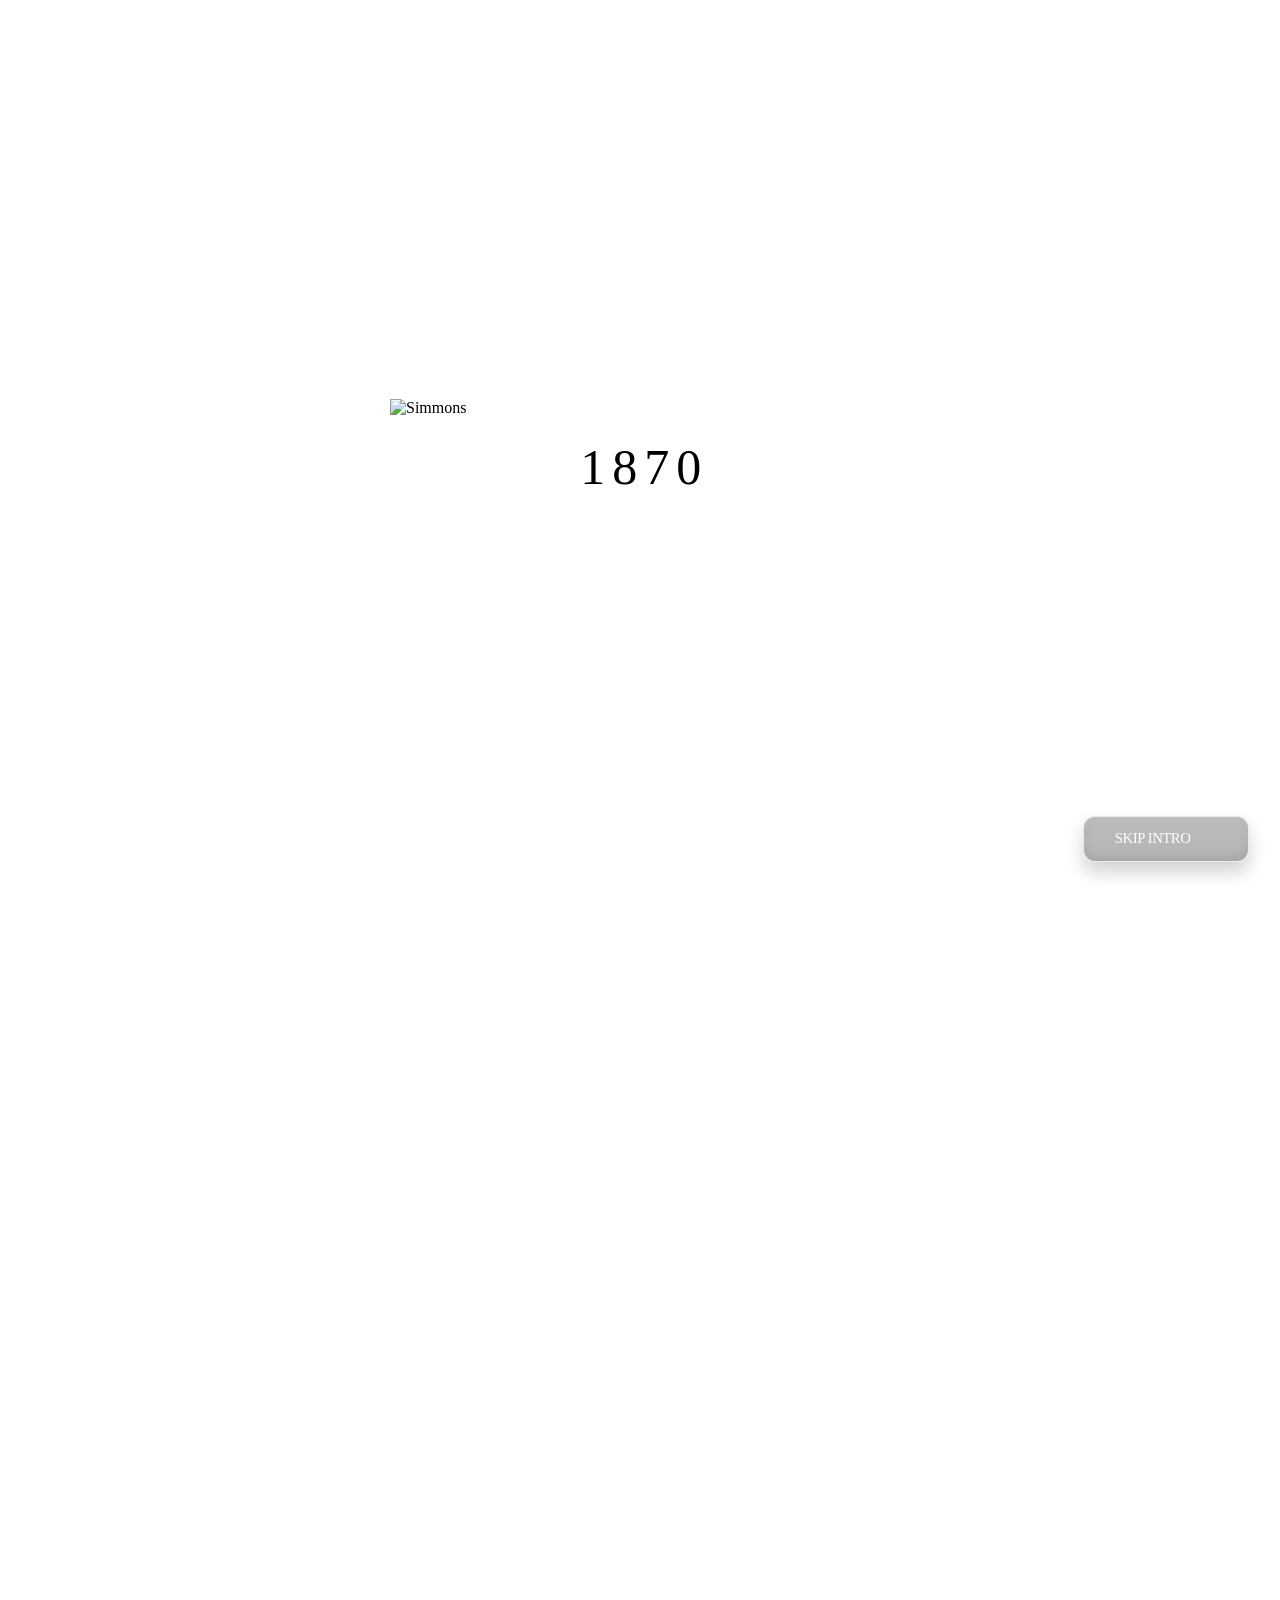
==== commit f82a3f3f: "'인트로스킵버튼,오프라인인터랙션수정'" ====
--- a/index.html
+++ b/index.html
@@ -4,7 +4,7 @@
 <head>
     <meta charset="UTF-8">
     <meta name="viewport" content="width=device-width, initial-scale=1.0">
-    <title>simmons1</title>
+    <title>simmons</title>
     <meta property="og:type" content="website" />
     <meta property="og:title" content="simmons" />
     <meta property="og:description"
@@ -628,25 +628,26 @@
                     </div>
 
                     <div class="offline_content">
-                        <article class="offline_slide is-active" data-offline-slide="0">
-                            <div class="offline_info">
-                                <div class="offline_title">
-                                    <p class="offline_title_left">Experience</p>
-                                    <p class="offline_title_right">SIMMONS</p>
-                                </div>
-
-                                <div class="offline_description">
-                                    <a href="offline/offline.html" class="offline_description_icon"
-                                        aria-label="Go to offline page">
-                                        <img src="icon/arrow-up-right.svg" alt="">
-                                    </a>
-                                    <p>
-                                        Discover the spaces where the world of SIMMONS comes to life in Factorium,
-                                        where craftsmanship and heritage begin.
-                                    </p>
-                                </div>
-                            </div>
-
+                        <div class="offline_info">
+                            <div class="offline_title">
+                                <p class="offline_title_left">Experience</p>
+                                <p class="offline_title_right">SIMMONS</p>
+                            </div>
+
+                            <div class="offline_description">
+                                <a href="offline/offline.html" class="offline_description_icon"
+                                    aria-label="Go to offline page">
+                                    <img src="icon/arrow-up-right.svg" alt="">
+                                </a>
+                                <p class="offline_description_text">
+                                    Discover the spaces where the world of SIMMONS comes to life in Factorium,
+                                    where craftsmanship and heritage begin.
+                                </p>
+                            </div>
+                        </div>
+
+                        <article class="offline_slide is-active" data-offline-slide="0"
+                            data-offline-description="Discover the spaces where the world of SIMMONS comes to life in Factorium, where craftsmanship and heritage begin.">
                             <div class="offline_card_wrap">
                                 <article class="offline_card">
                                     <div class="offline_card_image">
@@ -671,25 +672,8 @@
                             </div>
                         </article>
 
-                        <article class="offline_slide" data-offline-slide="1" aria-hidden="true">
-                            <div class="offline_info">
-                                <div class="offline_title">
-                                    <p class="offline_title_left">Experience</p>
-                                    <p class="offline_title_right">SIMMONS</p>
-                                </div>
-
-                                <div class="offline_description">
-                                    <a href="offline/offline.html" class="offline_description_icon"
-                                        aria-label="Go to offline page">
-                                        <img src="icon/arrow-up-right.svg" alt="">
-                                    </a>
-                                    <p>
-                                        Discover the spaces where the world of SIMMONS comes to life in Simmons
-                                        Terrace, blending comfort, lifestyle, and design.
-                                    </p>
-                                </div>
-                            </div>
-
+                        <article class="offline_slide" data-offline-slide="1" aria-hidden="true"
+                            data-offline-description="Discover the spaces where the world of SIMMONS comes to life in Simmons Terrace, blending comfort, lifestyle, and design.">
                             <div class="offline_card_wrap">
                                 <article class="offline_card">
                                     <div class="offline_card_image">
@@ -714,25 +698,8 @@
                             </div>
                         </article>
 
-                        <article class="offline_slide" data-offline-slide="2" aria-hidden="true">
-                            <div class="offline_info">
-                                <div class="offline_title">
-                                    <p class="offline_title_left">Experience</p>
-                                    <p class="offline_title_right">SIMMONS</p>
-                                </div>
-
-                                <div class="offline_description">
-                                    <a href="offline/offline.html" class="offline_description_icon"
-                                        aria-label="Go to offline page">
-                                        <img src="icon/arrow-up-right.svg" alt="">
-                                    </a>
-                                    <p>
-                                        Discover inspiring SIMMONS showrooms where you can explore signature products
-                                        and curated sleep spaces up close.
-                                    </p>
-                                </div>
-                            </div>
-
+                        <article class="offline_slide" data-offline-slide="2" aria-hidden="true"
+                            data-offline-description="Discover inspiring SIMMONS showrooms where you can explore signature products and curated sleep spaces up close.">
                             <div class="offline_card_wrap">
                                 <article class="offline_card">
                                     <div class="offline_card_image">
@@ -758,9 +725,8 @@
                         </article>
                     </div>
                 </div>
-            </section>
-
-            <section class="review">
+
+                <section class="review">
                 <div class="review_inner">
                     <h2 class="review_title">Review</h2>
 
@@ -1024,6 +990,7 @@
                         </button>
                     </div>
                 </div>
+                </section>
             </section>
 
             <section class="event">
--- a/css/index_style.css
+++ b/css/index_style.css
@@ -0,0 +1,4102 @@
+@charset "utf-8";
+
+/* Font Imports */
+@import url('https://cdn.jsdelivr.net/gh/orioncactus/pretendard/dist/web/static/pretendard.css');
+@import url('https://fonts.googleapis.com/css2?family=DM+Serif+Display&display=swap');
+@import url('https://fonts.googleapis.com/css2?family=Roboto:wght@400&display=swap');
+
+@font-face {
+    font-family: 'Gmarket Sans TTF';
+    src: url('https://cdn.jsdelivr.net/gh/projectnoonnu/noonfonts_2001@1.1/GmarketSansLight.woff') format('woff');
+    font-weight: 300;
+    font-style: normal;
+    font-display: swap;
+}
+
+@font-face {
+    font-family: 'Gmarket Sans TTF';
+    src: url('https://cdn.jsdelivr.net/gh/projectnoonnu/noonfonts_2001@1.1/GmarketSansMedium.woff') format('woff');
+    font-weight: 500;
+    font-style: normal;
+    font-display: swap;
+}
+
+@font-face {
+    font-family: 'Gmarket Sans TTF';
+    src: url('https://cdn.jsdelivr.net/gh/projectnoonnu/noonfonts_2001@1.1/GmarketSansBold.woff') format('woff');
+    font-weight: 700;
+    font-style: normal;
+    font-display: swap;
+}
+
+body {
+    overflow-x: hidden;
+}
+
+.wrap {
+    overflow-x: hidden;
+}
+
+/* Main Visual Section */
+.main_visual {
+    width: 100%;
+    min-height: 1080px;
+    min-height: max(1080px, 100vh);
+    min-height: max(1080px, 100dvh);
+    background-color: #000000;
+    overflow: hidden;
+    position: relative;
+}
+
+.main_visual_media,
+.main_visual_video,
+.main_visual_overlay {
+    position: absolute;
+    inset: 0;
+}
+
+.main_visual_video {
+    width: 100%;
+    height: 100%;
+    object-fit: cover;
+    background:
+        linear-gradient(90deg, rgba(49, 32, 20, 0.82) 0%, rgba(94, 54, 32, 0.54) 30%, rgba(96, 57, 35, 0.34) 56%, rgba(43, 25, 19, 0.68) 100%),
+        radial-gradient(circle at 72% 36%, rgba(255, 219, 194, 0.22) 0%, rgba(255, 219, 194, 0.08) 14%, rgba(0, 0, 0, 0) 34%),
+        linear-gradient(180deg, #4f2f23 0%, #3b231b 52%, #241815 100%);
+}
+
+.main_visual_overlay {
+    background-color: rgba(0, 0, 0, 0.32);
+    pointer-events: none;
+}
+
+.main_visual_inner {
+    position: relative;
+    width: 100%;
+    min-height: 1080px;
+    min-height: max(1080px, 100vh);
+    min-height: max(1080px, 100dvh);
+    z-index: 1;
+}
+
+.main_visual_copy {
+    position: absolute;
+    top: clamp(120px, 8.4vw, 160px);
+    left: clamp(32px, 6.5vw, 125px);
+    width: min(886px, calc(100% - 520px));
+}
+
+.main_visual_title {
+    margin: 0;
+    width: min(627px, 100%);
+    opacity: 0.7;
+}
+
+.main_visual_title img {
+    width: 100%;
+    height: auto;
+    display: block;
+}
+
+.main_visual_line {
+    width: 100%;
+    height: 0;
+    margin-top: 32px;
+    border-top: 0.7px solid #f9ecdf;
+}
+
+.main_visual_desc {
+    margin: 15px 0 0;
+    font-family: 'Roboto', sans-serif;
+    font-weight: 300;
+    font-size: 39px;
+    line-height: 1.3;
+    letter-spacing: -0.02em;
+    color: rgba(255, 255, 255, 0.8);
+}
+
+.main_visual_desc strong {
+    font-weight: 400;
+}
+
+.banner_all {
+    position: absolute;
+    top: clamp(420px, 26vw, 500px);
+    right: clamp(32px, 8.3vw, 159px);
+    width: min(441px, calc(100% - 64px));
+    display: flex;
+    flex-direction: column;
+    align-items: flex-start;
+    gap: 29px;
+    overflow: visible;
+    will-change: transform, opacity;
+}
+
+.banner {
+    background-color: rgba(255, 255, 255, 0.5);
+    position: relative;
+    border-radius: 13px;
+    flex-shrink: 0;
+    will-change: transform, opacity;
+    transition: background-color 0.25s ease;
+}
+
+.banner::before {
+    content: "";
+    position: absolute;
+    inset: 0;
+    border-radius: 13px;
+    box-shadow: inset 0 0 0 0 #5d3136;
+    opacity: 0;
+    pointer-events: none;
+    transition: box-shadow 0.28s ease, opacity 0.28s ease;
+}
+
+.banner:hover,
+.banner:focus-within {
+    background-color: rgba(255, 255, 255, 0.72);
+}
+
+.banner:hover::before,
+.banner:focus-within::before {
+    box-shadow: inset 0 0 0 1px #5d3136;
+    opacity: 1;
+}
+
+.banner_primary {
+    width: 441px;
+    min-height: 530px;
+    padding: 22px 47px;
+    display: flex;
+    flex-direction: column;
+    gap: 17px;
+}
+
+.txt_box {
+    width: 91px;
+    height: 45px;
+    margin: 0 auto;
+    background-color: transparent;
+    display: flex;
+    align-items: center;
+    justify-content: center;
+}
+
+.txt_box span {
+    font-family: 'Pretendard', sans-serif;
+    font-weight: 500;
+    font-size: 30px;
+    line-height: 1.3;
+    letter-spacing: 0;
+    color: #000000;
+    text-align: center;
+}
+
+.pic_box {
+    position: relative;
+    width: 347px;
+    height: 314px;
+    overflow: hidden;
+}
+
+.banner_primary_image_link {
+    position: absolute;
+    inset: 0;
+    display: block;
+    cursor: pointer;
+    z-index: 1;
+}
+
+.pic_box img {
+    width: 100%;
+    height: 100%;
+    display: block;
+    object-fit: cover;
+}
+
+.box {
+    position: absolute;
+    left: 50%;
+    top: 50%;
+    width: 111px;
+    height: 34px;
+    border: 0.5px solid rgba(255, 255, 255, 0.6);
+    border-radius: 5px;
+    background-color: rgba(255, 255, 255, 0.6);
+    display: flex;
+    align-items: center;
+    justify-content: center;
+    transform: translate(-50%, -50%);
+    text-decoration: none;
+    cursor: pointer;
+    z-index: 2;
+}
+
+.box span {
+    font-family: 'Pretendard', sans-serif;
+    font-weight: 400;
+    font-size: 15px;
+    line-height: 1.3;
+    letter-spacing: 0;
+    color: #000000;
+}
+
+.banner_primary_body {
+    display: flex;
+    flex-direction: column;
+    align-items: center;
+    gap: 16px;
+}
+
+.txt_all .txt {
+    font-family: 'Pretendard', sans-serif;
+    font-weight: 500;
+    font-size: 29px;
+    line-height: 1;
+    letter-spacing: 0;
+    color: #000000;
+}
+
+.num_wrap {
+    position: relative;
+    display: inline-flex;
+    align-items: flex-start;
+    justify-content: center;
+    margin-top: 4px;
+    padding-bottom: 4px;
+}
+
+.num_wrap::after {
+    content: "";
+    width: 24px;
+    position: absolute;
+    left: 0;
+    bottom: 0;
+    border-top: 2px solid #000000;
+}
+
+.num {
+    font-family: 'Roboto', sans-serif;
+    font-weight: 500;
+    font-size: 20px;
+    line-height: 1;
+    letter-spacing: 0;
+    color: #000000;
+}
+
+.banner_product_name {
+    margin: 0;
+    display: inline-flex;
+    align-items: flex-start;
+    justify-content: center;
+    gap: 8px;
+    font-family: 'Pretendard', sans-serif;
+    font-weight: 500;
+    font-size: 29px;
+    line-height: 1.3;
+    letter-spacing: 0;
+    color: #000000;
+    text-align: center;
+}
+
+.banner_product_prefix {
+    display: inline-flex;
+    align-items: flex-start;
+    gap: 0;
+}
+
+.banner_product_label {
+    margin-top: -1px;
+}
+
+.button_all {
+    display: flex;
+    align-items: center;
+    justify-content: center;
+    gap: 13px;
+    flex-wrap: wrap;
+
+}
+
+.tag {
+    min-width: 115px;
+    height: 38px;
+    padding: 10px 20px;
+    border: 1px solid #5d3136;
+    border-radius: 50px;
+    display: inline-flex;
+    align-items: center;
+    justify-content: center;
+    font-family: 'Pretendard', sans-serif;
+    font-weight: 400;
+    font-size: 14px;
+    line-height: 1.3;
+    letter-spacing: 0;
+    color: #5d3136;
+    white-space: nowrap;
+}
+
+.banner_stack {
+    width: 100%;
+    display: flex;
+    flex-direction: column;
+    gap: 29px;
+    flex-shrink: 0;
+    will-change: transform, opacity;
+}
+
+.banner_secondary {
+    width: 441px;
+    min-height: 131px;
+    padding: 35px 26px;
+    position: relative;
+    display: flex;
+    align-items: center;
+    justify-content: space-between;
+    gap: 24px;
+    cursor: pointer;
+}
+
+.banner_secondary_copy {
+    flex: 1 1 auto;
+    min-width: 0;
+}
+
+.banner_brand {
+    margin: 0;
+    font-family: 'Pretendard', sans-serif;
+    font-weight: 400;
+    font-size: 16px;
+    line-height: 1.3;
+    letter-spacing: 0;
+    color: #000000;
+    transition: color 0.25s ease;
+}
+
+.banner_headline {
+    margin: 4px 0 0;
+    font-family: 'Pretendard', sans-serif;
+    font-weight: 500;
+    font-size: 23px;
+    line-height: 1.3;
+    letter-spacing: 0;
+    color: #000000;
+    transition: color 0.25s ease;
+}
+
+.banner_headline_link {
+    display: inline-block;
+    color: inherit;
+    text-decoration: none;
+}
+
+.banner_headline_single {
+    margin-top: 0;
+}
+
+.banner_secondary:hover .banner_brand,
+.banner_secondary:focus-within .banner_brand,
+.banner_secondary:hover .banner_headline,
+.banner_secondary:focus-within .banner_headline {
+    color: #5D3136;
+}
+
+.banner_divider {
+    position: absolute;
+    left: 26px;
+    right: 26px;
+    bottom: 35px;
+    height: 0;
+    border-top: 0.5px solid #c2c2c2;
+}
+
+.banner_arrow {
+    width: 24px;
+    height: 24px;
+    margin-top: 20px;
+    display: flex;
+    align-items: center;
+    justify-content: center;
+    flex-shrink: 0;
+    text-decoration: none;
+}
+
+.banner_arrow img {
+    width: 30px;
+    height: 30px;
+    display: block;
+    object-fit: contain;
+    filter: brightness(0) saturate(100%) invert(79%) sepia(0%) saturate(0%) hue-rotate(188deg) brightness(89%) contrast(90%);
+    transition: filter 0.25s ease;
+}
+
+.banner_secondary:hover .banner_arrow img,
+.banner_secondary:focus-within .banner_arrow img {
+    filter: none;
+}
+
+.banner_secondary:hover .banner_divider,
+.banner_secondary:focus-within .banner_divider {
+    border-top-color: #5d3136;
+}
+
+.float_buttons {
+    position: fixed;
+    right: 42px;
+    bottom: 32px;
+    display: flex;
+    flex-direction: column;
+    gap: 12px;
+    z-index: 100;
+}
+
+.float_button {
+    border: 0;
+    background: transparent;
+    padding: 0;
+    display: flex;
+    align-items: center;
+    justify-content: center;
+    cursor: pointer;
+}
+
+.float_button img {
+    display: block;
+    object-fit: contain;
+}
+
+.float_button_ai img {
+    width: 70px;
+    height: 70px;
+}
+
+.float_button_top img {
+    width: 70px;
+    height: 70px;
+}
+
+/* Story Section */
+.story {
+    width: 100%;
+    min-height: 100vh;
+    background-color: var(--color-cream);
+    overflow: hidden;
+    position: relative;
+    padding: 100px 0 100px 0;
+}
+
+.story_inner {
+    position: relative;
+    width: 100%;
+    min-height: 1040px;
+}
+
+.story_title {
+    position: absolute;
+    top: 113px;
+    left: 50%;
+    margin: 0;
+    font-family: 'DM Serif Display', serif;
+    font-weight: 400;
+    font-size: clamp(88px, 8.5vw, 163px);
+    line-height: 1.3;
+    letter-spacing: 0;
+    color: var(--color-burgundy);
+    text-align: center;
+    white-space: nowrap;
+    transform: translateX(-50%);
+}
+
+.story_image {
+    position: absolute;
+    top: 100px;
+    left: 50%;
+    width: min(1335px, calc(100% - 48px));
+    height: auto;
+    aspect-ratio: 1335 / 903;
+    transform: translateX(-50%);
+}
+
+.story_image img {
+    width: 100%;
+    height: 100%;
+    display: block;
+    object-fit: contain;
+}
+
+.story_keyword {
+    position: absolute;
+    margin: 0;
+    font-family: 'Pretendard', sans-serif;
+    font-weight: 400;
+    line-height: 1.3;
+    letter-spacing: -0.02em;
+    color: var(--color-burgundy);
+    white-space: nowrap;
+    z-index: 2;
+    will-change: transform;
+    transform-origin: 50% 50%;
+    pointer-events: none;
+}
+
+.story_keyword_label {
+    display: inline-block;
+    will-change: transform, opacity;
+    animation-play-state: paused;
+}
+
+.story_inner.is-keywords-active .story_keyword_label {
+    animation-play-state: running;
+}
+
+.story_keyword_classic {
+    top: 390px;
+    left: 462px;
+    font-size: 24px;
+    opacity: 0.43;
+}
+
+.story_keyword_enduring {
+    top: 544px;
+    left: 200px;
+    font-size: 28px;
+    opacity: 0.74;
+}
+
+.story_keyword_heritage {
+    top: 890px;
+    left: 387px;
+    font-size: 20px;
+    opacity: 0.48;
+}
+
+.story_keyword_timeless {
+    top: 361px;
+    right: 438px;
+    font-size: 25px;
+    opacity: 0.18;
+}
+
+.story_keyword_elegant {
+    top: 502px;
+    right: 510px;
+    font-size: 27px;
+    opacity: 0.56;
+}
+
+.story_keyword_prestige {
+    top: 684px;
+    right: 200px;
+    font-size: 28px;
+    opacity: 0.54;
+}
+
+.story_button {
+    --story-btn-fill: transparent;
+    --story-btn-ring-fill: var(--color-burgundy);
+    --story-btn-stroke: var(--color-burgundy);
+    --story-btn-text-color: var(--color-burgundy);
+    --story-btn-icon-color: var(--color-ivory);
+    position: absolute;
+    left: 50%;
+    bottom: 140px;
+    width: 490px;
+    height: 118px;
+    padding: 0;
+    border: 0;
+    background-color: transparent;
+    display: block;
+    cursor: pointer;
+    overflow: visible;
+    isolation: isolate;
+    transform: translateX(-50%);
+    transition:
+        transform 0.3s ease,
+        color 0.3s ease;
+}
+
+.story_button_svg {
+    position: absolute;
+    inset: 0;
+    width: 100%;
+    height: 100%;
+    pointer-events: none;
+    overflow: visible;
+}
+
+.story_button_shape,
+.story_button_ring {
+    transition:
+        fill 0.35s ease,
+        stroke 0.35s ease,
+        transform 0.35s ease;
+}
+
+.story_button_shape {
+    fill: var(--story-btn-fill);
+    stroke: var(--story-btn-stroke);
+    stroke-width: 1.5;
+    stroke-miterlimit: 10;
+}
+
+.story_button_ring {
+    fill: var(--story-btn-ring-fill);
+    stroke: var(--story-btn-stroke);
+    stroke-width: 1.5;
+    stroke-miterlimit: 10;
+}
+
+.story_keyword_classic .story_keyword_label {
+    animation:
+        storyKeywordFloatClassic 3.6s ease-in-out infinite alternate,
+        storyKeywordFade 4.8s ease-in-out infinite;
+}
+
+.story_keyword_enduring .story_keyword_label {
+    animation:
+        storyKeywordFloatEnduring 4.2s ease-in-out infinite alternate,
+        storyKeywordFade 5.2s ease-in-out infinite;
+}
+
+.story_keyword_heritage .story_keyword_label {
+    animation:
+        storyKeywordFloatHeritage 3.9s ease-in-out infinite alternate,
+        storyKeywordFade 4.6s ease-in-out infinite;
+}
+
+.story_keyword_timeless .story_keyword_label {
+    animation:
+        storyKeywordFloatTimeless 4.5s ease-in-out infinite alternate,
+        storyKeywordFade 5.4s ease-in-out infinite;
+}
+
+.story_keyword_elegant .story_keyword_label {
+    animation:
+        storyKeywordFloatElegant 4s ease-in-out infinite alternate,
+        storyKeywordFade 4.9s ease-in-out infinite;
+}
+
+.story_keyword_prestige .story_keyword_label {
+    animation:
+        storyKeywordFloatPrestige 4.4s ease-in-out infinite alternate,
+        storyKeywordFade 5.1s ease-in-out infinite;
+}
+
+.story_button_text {
+    position: absolute;
+    top: 50%;
+    left: 103px;
+    z-index: 2;
+    width: 240px;
+    font-family: var(--font-main);
+    font-weight: 500;
+    font-size: 34px;
+    line-height: 1;
+    letter-spacing: -0.03em;
+    color: var(--story-btn-text-color);
+    text-align: left;
+    white-space: nowrap;
+    transform: translateY(-50%);
+    transition: color 0.35s ease;
+}
+
+.story_button_icon {
+    position: absolute;
+    top: 50%;
+    right: 78px;
+    width: 52px;
+    height: 52px;
+    border-radius: 50%;
+    display: flex;
+    align-items: center;
+    justify-content: center;
+    transform: translateY(-50%);
+    z-index: 2;
+    color: var(--story-btn-icon-color);
+    transition: color 0.35s ease;
+}
+
+.story_button_icon svg {
+    width: 100px;
+    height: 100px;
+    display: block;
+}
+
+.story_button_icon path {
+    fill: none;
+    stroke: currentColor;
+    stroke-width: 1.8;
+    stroke-linecap: round;
+    stroke-linejoin: round;
+}
+
+.story_button:hover,
+.story_button:focus-visible {
+    --story-btn-fill: var(--color-burgundy);
+    --story-btn-ring-fill: var(--color-ivory);
+    --story-btn-text-color: var(--color-ivory);
+    --story-btn-icon-color: var(--color-burgundy);
+    outline: none;
+    transform: translateX(-50%);
+}
+
+@keyframes storyKeywordFade {
+
+    0%,
+    100% {
+        opacity: 1;
+    }
+
+    50% {
+        opacity: 0.24;
+    }
+}
+
+@keyframes storyKeywordFloatClassic {
+    from {
+        transform: translate3d(0, 0, 0) rotate(0deg) scale(1);
+    }
+
+    to {
+        transform: translate3d(32px, -16px, 0) rotate(-2.4deg) scale(1.06);
+    }
+}
+
+@keyframes storyKeywordFloatEnduring {
+    from {
+        transform: translate3d(0, 0, 0) rotate(0deg) scale(1);
+    }
+
+    to {
+        transform: translate3d(-42px, 22px, 0) rotate(2.1deg) scale(1.1);
+    }
+}
+
+@keyframes storyKeywordFloatHeritage {
+    from {
+        transform: translate3d(0, 0, 0) rotate(0deg) scale(1);
+    }
+
+    to {
+        transform: translate3d(28px, 18px, 0) rotate(-1.8deg) scale(1.05);
+    }
+}
+
+@keyframes storyKeywordFloatTimeless {
+    from {
+        transform: translate3d(0, 0, 0) rotate(0deg) scale(1);
+    }
+
+    to {
+        transform: translate3d(-34px, -20px, 0) rotate(2.5deg) scale(1.08);
+    }
+}
+
+@keyframes storyKeywordFloatElegant {
+    from {
+        transform: translate3d(0, 0, 0) rotate(0deg) scale(1);
+    }
+
+    to {
+        transform: translate3d(38px, -14px, 0) rotate(-2.2deg) scale(1.09);
+    }
+}
+
+@keyframes storyKeywordFloatPrestige {
+    from {
+        transform: translate3d(0, 0, 0) rotate(0deg) scale(1);
+    }
+
+    to {
+        transform: translate3d(-30px, 20px, 0) rotate(1.9deg) scale(1.07);
+    }
+}
+
+/* Product Section */
+.product {
+    width: 100%;
+    min-height: 1800px;
+    padding-top: 180px;
+    background-color: #f9ecdf;
+    overflow: hidden;
+    position: relative;
+}
+
+.product .sub_bg {
+    position: absolute;
+    top: 297px;
+    height: 860px;
+    left: 0;
+    right: 0;
+    z-index: 0;
+    pointer-events: none;
+    background-color: #67363d;
+    -webkit-mask-image: url("../vector/main_product_bg.svg");
+    mask-image: url("../vector/main_product_bg.svg");
+    -webkit-mask-repeat: no-repeat;
+    mask-repeat: no-repeat;
+    -webkit-mask-position: center;
+    mask-position: center;
+    -webkit-mask-size: 100% 100%;
+    mask-size: 100% 100%;
+}
+
+.product .sub_bg img {
+    display: none;
+}
+
+.product_inner {
+    position: relative;
+    width: min(100%, 1920px);
+    min-height: calc(1225px + 180px);
+    margin: 0 auto;
+    z-index: 1;
+}
+
+.product_stage {
+    position: relative;
+    display: grid;
+    grid-template-columns: minmax(460px, 0.92fr) minmax(640px, 1.08fr);
+    min-height: inherit;
+}
+
+.product_visual {
+    position: relative;
+    min-height: inherit;
+    z-index: 1;
+}
+
+.product_panel {
+    position: relative;
+    min-height: inherit;
+    z-index: 2;
+}
+
+.product_slides {
+    position: absolute;
+    inset: 0 0 0 40px;
+    z-index: 2;
+    pointer-events: none;
+}
+
+.product_slide {
+    position: absolute;
+    inset: 0;
+    display: grid;
+    grid-template-columns: minmax(980px, 1fr);
+    align-items: start;
+    justify-items: start;
+    justify-content: start;
+    align-content: start;
+    column-gap: clamp(28px, 4vw, 92px);
+    padding: 150px 40px 0 0;
+    opacity: 0;
+    visibility: hidden;
+    pointer-events: none;
+    z-index: 0;
+}
+
+.product_slide.is-active {
+    opacity: 1;
+    visibility: visible;
+    z-index: 1;
+}
+
+.product_circle {
+    position: absolute;
+    top: 50%;
+    left: clamp(-740px, -37vw, -500px);
+    width: clamp(1120px, 86vw, 1620px);
+    height: auto;
+    aspect-ratio: 1319 / 1332;
+    z-index: 1;
+    overflow: visible;
+    cursor: grab;
+    touch-action: none;
+    user-select: none;
+    transform: translateY(-50%);
+}
+
+.product_circle.is-dragging {
+    cursor: grabbing;
+}
+
+.product_circle_svg {
+    position: absolute;
+    top: 0;
+    left: 0;
+    width: 100%;
+    height: 100%;
+    z-index: 1;
+}
+
+.product_circle_svg {
+    pointer-events: auto;
+    overflow: visible;
+}
+
+.product_circle_piece {
+    pointer-events: auto;
+    transition: filter 0.25s ease, transform 0.25s ease;
+    filter: url(#product-circle-dim);
+    transform-box: fill-box;
+    transform-origin: center;
+    transform: scale(1.02);
+}
+
+.product_circle_piece.is-active {
+    filter: none;
+    transform: scale(1.02);
+}
+
+.product_circle_badge {
+    position: absolute;
+    top: 50%;
+    left: 50%;
+    width: 580px;
+    height: 580px;
+    border: 1px solid #000000;
+    border-radius: 50%;
+    background-color: #ffffff;
+    display: flex;
+    align-items: center;
+    justify-content: center;
+    padding-left: 0;
+    box-sizing: border-box;
+    z-index: 10;
+    overflow: hidden;
+    isolation: isolate;
+    transform: translate(-50%, -50%);
+    --product-badge-label-offset-x: 0px;
+}
+
+.product_circle_badge span {
+    position: relative;
+    display: inline-block;
+    font-family: 'DM Serif Display', serif;
+    font-weight: 400;
+    font-size: 78px;
+    line-height: 1.3;
+    letter-spacing: 0;
+    color: #5d3136;
+    white-space: nowrap;
+    transform: translateX(var(--product-badge-label-offset-x));
+    z-index: 1;
+    will-change: transform, opacity;
+}
+
+.product_scroll {
+    position: absolute;
+    top: 50%;
+    right: clamp(170px, -0.8vw, 500px);
+    width: 44px;
+    display: flex;
+    flex-direction: column;
+    align-items: center;
+    gap: 10px;
+    z-index: 5;
+    opacity: 1;
+    visibility: visible;
+    pointer-events: auto;
+    transform: translateY(-50%);
+}
+
+.product_scroll_arrow {
+    width: 45px;
+    height: 45px;
+    padding: 0;
+    border: 0;
+    background: transparent;
+    display: flex;
+    align-items: center;
+    justify-content: center;
+    cursor: pointer;
+}
+
+.product_scroll_arrow img {
+    width: 42px;
+    height: 42px;
+    display: block;
+    object-fit: contain;
+    filter: brightness(0) invert(1);
+    opacity: 0.78;
+}
+
+.product_scroll_arrow_up img {
+    transform: none;
+    animation: productScrollArrowUpFloat 1.65s ease-in-out infinite;
+}
+
+.product_scroll_arrow_down img {
+    transform: none;
+    animation: productScrollArrowDownFloat 1.65s ease-in-out infinite;
+}
+
+.product_scroll_mouse {
+    width: 28px;
+    height: 41px;
+    display: flex;
+    align-items: center;
+    justify-content: center;
+}
+
+.product_scroll_mouse img {
+    width: 100%;
+    height: 100%;
+    display: block;
+    object-fit: contain;
+}
+
+@keyframes productScrollArrowUpFloat {
+
+    0%,
+    100% {
+        transform: translateY(0);
+        opacity: 0.62;
+    }
+
+    50% {
+        transform: translateY(-3px);
+        opacity: 1;
+    }
+}
+
+@keyframes productScrollArrowDownFloat {
+
+    0%,
+    100% {
+        transform: translateY(0);
+        opacity: 0.62;
+    }
+
+    50% {
+        transform: translateY(3px);
+        opacity: 1;
+    }
+}
+
+.product_content {
+    position: relative;
+    width: 100%;
+    min-height: 260px;
+    margin-left: 0;
+    margin-top: 160px;
+    align-self: start;
+    text-align: center;
+    z-index: 2;
+}
+
+.product_heading {
+    display: flex;
+    align-items: center;
+    justify-content: center;
+    width: 100%;
+    padding-left: 0;
+}
+
+.product_line {
+    width: 100%;
+    height: 0;
+    border-top: 1px solid #ffffff;
+    margin: 13px 0 17px;
+}
+
+.product_arrow {
+    position: relative;
+    flex: 0 0 var(--product-arrow-box-size, 158px);
+    width: var(--product-arrow-box-size, 158px);
+    height: var(--product-arrow-box-size, 158px);
+    display: flex;
+    align-items: center;
+    justify-content: center;
+    z-index: 2;
+    pointer-events: auto;
+    cursor: pointer;
+}
+
+.product_arrow img {
+    width: var(--product-arrow-icon-size, 144px);
+    height: var(--product-arrow-icon-size, 144px);
+    display: block;
+    object-fit: contain;
+    filter: brightness(0) invert(1);
+    opacity: 0.5;
+    transform-origin: 18% 82%;
+    transition: transform 0.22s ease;
+}
+
+.product_arrow:hover img,
+.product_arrow:focus-visible img {
+    transform: translate(6px, -6px) scale(1.08);
+}
+
+.product_eyebrow {
+    width: auto;
+    margin: 0 auto;
+    font-family: 'Pretendard', sans-serif;
+    font-weight: 500;
+    font-size: clamp(22px, 2.2vw, 32px);
+    line-height: 1.4;
+    letter-spacing: 0;
+    color: #ffffff;
+    text-align: center;
+}
+
+.product_title {
+    margin: 0;
+    font-family: 'DM Serif Display', serif;
+    font-weight: 400;
+    font-size: clamp(68px, 6vw, 110px);
+    line-height: 1.18;
+    letter-spacing: 0;
+    color: #ffffff;
+    text-align: center;
+    white-space: nowrap;
+}
+
+.product_description {
+    width: min(100%, 840px);
+    margin: 6px auto 0;
+    font-family: 'Pretendard', sans-serif;
+    font-weight: 300;
+    font-size: clamp(18px, 1.4vw, 24px);
+    line-height: 1.6;
+    letter-spacing: 0;
+    color: #d7c5b7;
+    text-align: center;
+    word-break: keep-all;
+}
+
+.product_description strong {
+    font-weight: 500;
+    color: inherit;
+}
+
+.product_description_nowrap {
+    white-space: nowrap;
+}
+
+.product_bb {
+    display: none;
+}
+
+.product_image {
+    position: absolute;
+    left: 0;
+    bottom: 240px;
+    width: min(100%, 920px);
+    max-width: 920px;
+    margin-left: 0;
+    overflow: visible;
+    z-index: 1;
+}
+
+.product_image img {
+    width: 126%;
+    max-width: none;
+    height: auto;
+    display: block;
+    margin-left: -8%;
+}
+
+.product_image_mirrored {
+    margin-left: 8%;
+    transform: scaleX(-1);
+}
+
+@media (min-width: 1921px) {
+    .product_circle {
+        left: calc(-600px - ((100vw - 1920px) / 2));
+    }
+}
+
+
+/* Sleep Solution Section */
+.sleep_solution {
+    width: 100%;
+    min-height: 1209px;
+    background-color: #F9ECDF;
+    position: relative;
+    box-sizing: border-box;
+    overflow: hidden;
+}
+
+.sleep_solution .bg {
+    width: calc(100% - 120px);
+    min-height: 1161px;
+    background-color: #ffffff;
+    border-radius: 80px 80px 0 0;
+    position: absolute;
+    bottom: 0;
+    left: 0;
+    right: 0;
+    margin: 0 auto;
+}
+
+.sleep_solution .txt_s {
+    margin-top: 100px;
+    text-align: center;
+    will-change: transform, opacity;
+}
+
+.sleep_solution .txt_s span {
+    font-family: 'Pretendard', sans-serif;
+    font-weight: 600;
+    font-size: 38px;
+    line-height: 1.3;
+    letter-spacing: 0;
+    color: #000000;
+}
+
+.sleep_solution .txt_b {
+    position: absolute;
+    top: 50%;
+    left: 0;
+    right: 0;
+    transform: translateY(-50%);
+    width: min(100%, 1800px);
+    margin: 0 auto;
+    padding: 0 65px;
+    box-sizing: border-box;
+    text-align: center;
+    overflow: hidden;
+    will-change: transform, opacity;
+}
+
+.sleep_solution .txt_b span {
+    display: inline-block;
+    font-family: 'DM Serif Display', serif;
+    font-weight: 400;
+    font-size: clamp(108px, 13.85vw, 266px);
+    line-height: 1.02;
+    color: #000000;
+    white-space: nowrap;
+}
+
+.sleep_solution .img {
+    position: absolute;
+    top: 50%;
+    left: 0;
+    right: 0;
+    margin: 0 auto;
+    transform: translateY(-50%);
+    width: min(945px, 56vw);
+    z-index: 10;
+    will-change: transform, opacity;
+}
+
+.sleep_solution .img img {
+    width: 100%;
+    height: auto;
+    transform: rotate(-16.35deg) scale(0.806);
+    transform-origin: center;
+    object-fit: contain;
+}
+
+.sleep_solution .btn_test {
+    position: absolute;
+    bottom: 132px;
+    left: 0;
+    right: 0;
+    margin: 0 auto;
+    width: 490px;
+    height: 118px;
+    z-index: 20;
+    will-change: transform, opacity;
+}
+
+.sleep_solution_button {
+    --sleep-btn-fill: transparent;
+    --sleep-btn-ring-fill: var(--color-burgundy);
+    --sleep-btn-stroke: var(--color-burgundy);
+    --sleep-btn-text-color: var(--color-burgundy);
+    --sleep-btn-icon-color: var(--color-ivory);
+    width: 490px;
+    height: 118px;
+    padding: 0;
+    border: 0;
+    background-color: transparent;
+    display: block;
+    cursor: pointer;
+    position: relative;
+    overflow: visible;
+    text-decoration: none;
+    transition:
+        transform 0.3s ease,
+        color 0.3s ease;
+}
+
+.sleep_solution_button_svg {
+    position: absolute;
+    inset: 0;
+    width: 100%;
+    height: 100%;
+    pointer-events: none;
+    overflow: visible;
+}
+
+.sleep_solution_button_shape,
+.sleep_solution_button_ring {
+    transition:
+        fill 0.35s ease,
+        stroke 0.35s ease,
+        transform 0.35s ease;
+}
+
+.sleep_solution_button_shape {
+    fill: var(--sleep-btn-fill);
+    stroke: var(--sleep-btn-stroke);
+    stroke-width: 1.5;
+    stroke-miterlimit: 10;
+}
+
+.sleep_solution_button_ring {
+    fill: var(--sleep-btn-ring-fill);
+    stroke: var(--sleep-btn-stroke);
+    stroke-width: 1.5;
+    stroke-miterlimit: 10;
+}
+
+.sleep_solution_button_text {
+    position: absolute;
+    top: 50%;
+    left: 108px;
+    z-index: 2;
+    width: 220px;
+    font-family: var(--font-main);
+    font-weight: 500;
+    font-size: 38px;
+    line-height: 1;
+    letter-spacing: -0.03em;
+    color: var(--sleep-btn-text-color);
+    white-space: nowrap;
+    text-align: left;
+    transform: translateY(-50%);
+    transition: color 0.35s ease;
+}
+
+.sleep_solution_button_icon {
+    position: absolute;
+    top: 50%;
+    right: 78px;
+    width: 52px;
+    height: 52px;
+    border-radius: 50%;
+    display: flex;
+    align-items: center;
+    justify-content: center;
+    transform: translateY(-50%);
+    z-index: 2;
+    color: var(--sleep-btn-icon-color);
+    transition: color 0.35s ease;
+}
+
+.sleep_solution_button_icon svg {
+    width: 100px;
+    height: 100px;
+    display: block;
+}
+
+.sleep_solution_button_icon path {
+    fill: none;
+    stroke: currentColor;
+    stroke-width: 1.8;
+    stroke-linecap: round;
+    stroke-linejoin: round;
+}
+
+.sleep_solution_button:hover,
+.sleep_solution_button:focus-visible {
+    --sleep-btn-fill: var(--color-burgundy);
+    --sleep-btn-ring-fill: var(--color-ivory);
+    --sleep-btn-text-color: var(--color-ivory);
+    --sleep-btn-icon-color: var(--color-burgundy);
+    outline: none;
+    transform: none;
+}
+
+/* Offline Section */
+.offline {
+    width: 100%;
+    --offline-curve-size: max(6267px, 326.40625vw);
+    --offline-curve-offset: min(-6112px, -318.333333vw);
+    min-height: 1264px;
+    padding: 123px clamp(40px, 10.6vw, 203px) 0;
+    background-color: #5d3136;
+    box-sizing: border-box;
+    overflow: hidden;
+    position: relative;
+}
+
+.offline_inner {
+    width: 100%;
+    min-height: 100%;
+    display: flex;
+    flex-direction: column;
+    align-items: center;
+    position: relative;
+    z-index: 1;
+}
+
+.offline_track {
+    width: 724px;
+    max-width: 100%;
+    position: relative;
+    padding-top: 0;
+    height: 118px;
+    --track-axis-y: 10px;
+}
+
+.offline_track_line {
+    position: absolute;
+    top: var(--track-axis-y);
+    left: 0;
+    width: 100%;
+    height: 0;
+    border-top: 1px solid #ffffff;
+    background-color: transparent;
+    transform: translateY(-50%);
+}
+
+.offline_track::before,
+.offline_track::after {
+    content: "";
+    position: absolute;
+    top: var(--track-axis-y);
+    width: 4px;
+    height: 4px;
+    border-radius: 50%;
+    background-color: #ffffff;
+}
+
+.offline_track::before {
+    left: 0;
+    transform: translate(-50%, -50%);
+}
+
+.offline_track::after {
+    right: 0;
+    transform: translate(50%, -50%);
+}
+
+.offline_track_list {
+    position: relative;
+    width: 100%;
+    height: 100%;
+}
+
+.offline_track_item {
+    position: absolute;
+    top: var(--track-axis-y);
+    transform: translateX(-50%);
+}
+
+.offline_track_item:nth-child(1) {
+    left: 17%;
+}
+
+.offline_track_item:nth-child(2) {
+    left: 50%;
+}
+
+.offline_track_item:nth-child(3) {
+    left: 83%;
+}
+
+.offline_track_button {
+    position: relative;
+    display: inline-flex;
+    flex-direction: column;
+    align-items: center;
+    padding: 30px 0 0;
+    border: 0;
+    background: transparent;
+    cursor: pointer;
+    transition: transform 0.25s ease;
+}
+
+.offline_track_dot {
+    position: absolute;
+    top: 0;
+    left: 50%;
+    display: block;
+    width: 12px;
+    height: 12px;
+    flex-shrink: 0;
+    transform: translate(-50%, -50%);
+    transition: width 0.25s ease, height 0.25s ease;
+}
+
+.offline_track_dot_inner,
+.offline_track_dot_outer {
+    position: absolute;
+    top: 50%;
+    left: 50%;
+    border-radius: 50%;
+    transform: translate(-50%, -50%);
+}
+
+.offline_track_dot_inner {
+    width: 6px;
+    height: 6px;
+    background-color: rgba(255, 255, 255, 0.6);
+    z-index: 1;
+    transition: width 0.25s ease, height 0.25s ease, background-color 0.25s ease;
+}
+
+.offline_track_dot_outer {
+    width: 12px;
+    height: 12px;
+    background-color: rgba(255, 255, 255, 0.4);
+    transition: width 0.25s ease, height 0.25s ease, background-color 0.25s ease;
+}
+
+.offline_track_label {
+    display: block;
+    margin-top: 24px;
+    font-family: 'Pretendard', sans-serif;
+    font-weight: 500;
+    font-size: 20px;
+    line-height: 1.3;
+    letter-spacing: 0;
+    color: rgba(255, 255, 255, 0.6);
+    white-space: nowrap;
+    transition: font-size 0.25s ease, color 0.25s ease, opacity 0.25s ease;
+}
+
+.offline_track_item.is-active .offline_track_dot {
+    width: 18px;
+    height: 18px;
+}
+
+.offline_track_item.is-active .offline_track_dot_inner {
+    width: 10px;
+    height: 10px;
+    background-color: #ffffff;
+}
+
+.offline_track_item.is-active .offline_track_dot_outer {
+    width: 18px;
+    height: 18px;
+    background-color: rgba(255, 255, 255, 0.58);
+}
+
+.offline_track_item.is-active .offline_track_label {
+    font-size: 26px;
+    color: #ffffff;
+    opacity: 1;
+}
+
+.offline_track_item:not(.is-active) .offline_track_label {
+    opacity: 0.68;
+}
+
+.offline_content {
+    width: 100%;
+    min-height: 760px;
+    margin-top: 92px;
+    position: relative;
+}
+
+.offline_slide {
+    position: absolute;
+    inset: 0;
+    opacity: 0;
+    visibility: hidden;
+    pointer-events: none;
+    transition: opacity 0.3s ease, visibility 0.3s ease;
+}
+
+.offline_slide.is-active {
+    opacity: 1;
+    visibility: visible;
+    pointer-events: auto;
+}
+
+.offline_slide .offline_card_wrap {
+    position: absolute;
+    top: 34px;
+    left: 50%;
+    flex: 0 0 490px;
+    display: flex;
+    justify-content: center;
+    padding-top: 0;
+    transform: translateX(-50%);
+    z-index: 5;
+    pointer-events: auto;
+}
+
+.offline_info {
+    flex: 1 1 0;
+    min-width: 0;
+    display: flex;
+    flex-direction: column;
+    justify-content: space-between;
+    gap: 162px;
+    padding-top: 141px;
+    position: relative;
+    z-index: 3;
+}
+
+.offline_title {
+    display: flex;
+    align-items: center;
+    justify-content: space-between;
+    width: 100%;
+    gap: 32px;
+    position: relative;
+    z-index: 4;
+}
+
+.offline_title_left,
+.offline_title_right {
+    margin: 0;
+    letter-spacing: 0;
+    line-height: 1.3;
+}
+
+.offline_title_left {
+    font-family: 'Pretendard', sans-serif;
+    font-weight: 500;
+    font-size: clamp(56px, 4.6vw, 88px);
+    color: #ffffff;
+}
+
+.offline_title_right {
+    font-family: 'DM Serif Display', serif;
+    font-weight: 400;
+    font-size: clamp(64px, 5.2vw, 100px);
+    color: #f9ecdf;
+    text-align: right;
+}
+
+.offline_description {
+    width: min(420px, 100%);
+    min-height: 154px;
+    display: flex;
+    flex-direction: column;
+    align-items: flex-start;
+    margin-left: 40px;
+}
+
+.offline_description_icon {
+    width: 84px;
+    height: 84px;
+    padding-left: 10px;
+    box-sizing: border-box;
+    display: flex;
+    align-items: center;
+    justify-content: flex-start;
+    cursor: pointer;
+    margin-left: -20px;
+    margin-bottom: -4px;
+    transform: translateX(-12px)
+}
+
+.offline_description_icon img {
+    width: 84px;
+    height: 84px;
+    object-fit: contain;
+    display: block;
+    filter: brightness(0) invert(1);
+    transform-origin: 18% 82%;
+    transition: transform 0.22s ease;
+}
+
+.offline_description_icon:hover img,
+.offline_description_icon:focus-visible img {
+    transform: translate(3px, -3px) scale(1.1);
+}
+
+.offline_description p {
+    margin: 0;
+    font-family: 'Pretendard', sans-serif;
+    font-weight: 300;
+    font-size: 20px;
+    line-height: 1.3;
+    letter-spacing: 0;
+    color: #ffffff;
+    transform: translateY(-2px);
+}
+
+.offline_card_wrap {
+    position: absolute;
+    top: 34px;
+    left: 50%;
+    flex: 0 0 490px;
+    display: flex;
+    justify-content: center;
+    padding-top: 0;
+    transform: translateX(-50%);
+    z-index: 5;
+    pointer-events: auto;
+}
+
+.offline_card {
+    position: relative;
+    width: 490px;
+    height: 581px;
+    border-radius: 10px;
+    overflow: hidden;
+    transform: rotate(3.8deg);
+    transform-origin: center;
+    background-color: rgba(237, 237, 237, 0.2);
+}
+
+.offline_card::after {
+    content: "";
+    position: absolute;
+    inset: 0;
+    z-index: 1;
+    background-color: rgba(237, 237, 237, 0.2);
+    pointer-events: none;
+}
+
+.offline_card_image,
+.offline_card_image img {
+    width: 100%;
+    height: 100%;
+}
+
+.offline_card_image {
+    position: relative;
+    z-index: 0;
+}
+
+.offline_card_image img {
+    display: block;
+    object-fit: cover;
+}
+
+.offline_card_button {
+    --offline-card-btn-fill: var(--color-white);
+    --offline-card-btn-ring-fill: var(--color-burgundy);
+    --offline-card-btn-stroke: var(--color-burgundy);
+    --offline-card-btn-text-color: var(--color-burgundy);
+    --offline-card-btn-icon-color: var(--color-ivory);
+    position: absolute;
+    top: 50%;
+    left: 50%;
+    z-index: 2;
+    width: 380px;
+    height: 100px;
+    padding: 0;
+    border: 0;
+    background-color: transparent;
+    display: block;
+    transform: translate(-50%, -50%) rotate(-2.8deg);
+    cursor: pointer;
+    overflow: visible;
+    transition: color 0.3s ease;
+}
+
+.offline_card_button_svg {
+    position: absolute;
+    inset: 0;
+    width: 100%;
+    height: 100%;
+    pointer-events: none;
+    overflow: visible;
+}
+
+.offline_card_button_shape,
+.offline_card_button_ring {
+    transition:
+        fill 0.35s ease,
+        stroke 0.35s ease;
+}
+
+.offline_card_button_shape {
+    fill: var(--offline-card-btn-fill);
+    stroke: var(--offline-card-btn-stroke);
+    stroke-width: 1.5;
+    stroke-miterlimit: 10;
+}
+
+.offline_card_button_ring {
+    fill: var(--offline-card-btn-ring-fill);
+    stroke: var(--offline-card-btn-stroke);
+    stroke-width: 1.5;
+    stroke-miterlimit: 10;
+}
+
+.offline_card_button:hover,
+.offline_card_button:focus-visible {
+    --offline-card-btn-fill: var(--color-burgundy);
+    --offline-card-btn-ring-fill: var(--color-ivory);
+    --offline-card-btn-text-color: var(--color-ivory);
+    --offline-card-btn-icon-color: var(--color-burgundy);
+    outline: none;
+}
+
+.offline_card_button_text {
+    position: absolute;
+    top: 50%;
+    left: 79px;
+    z-index: 2;
+    width: 124px;
+    transform: translateY(-50%);
+    font-family: 'Pretendard', sans-serif;
+    font-weight: 500;
+    font-size: 28px;
+    line-height: 1;
+    letter-spacing: -0.03em;
+    color: var(--offline-card-btn-text-color);
+    text-align: left;
+    white-space: nowrap;
+    transition: color 0.35s ease;
+}
+
+.offline_card_button_icon {
+    position: absolute;
+    top: 50%;
+    right: 31px;
+    width: 80px;
+    height: 80px;
+    display: flex;
+    align-items: center;
+    justify-content: center;
+    transform: translateY(-50%);
+    z-index: 2;
+    color: var(--offline-card-btn-icon-color);
+    transition: color 0.35s ease;
+}
+
+.offline_card_button_icon svg {
+    width: 50px;
+    height: 50px;
+    display: block;
+}
+
+.offline_card_button_icon path {
+    fill: none;
+    stroke: currentColor;
+    stroke-width: 1.8;
+    stroke-linecap: round;
+    stroke-linejoin: round;
+}
+
+/* Review Section */
+.review {
+    width: calc(100% + (2 * clamp(40px, 10.6vw, 203px)));
+    margin-left: calc(clamp(40px, 10.6vw, 203px) * -1);
+    margin-right: calc(clamp(40px, 10.6vw, 203px) * -1);
+    margin-top: -148px;
+    min-height: 1238px;
+    background-color: transparent;
+    box-sizing: border-box;
+    overflow: visible;
+    position: relative;
+    z-index: 6;
+    /* padding: 0 30px ; */
+}
+
+.review::before,
+.review::after {
+    content: "";
+    position: absolute;
+    left: 50%;
+    background-color: #f9ecdf;
+    pointer-events: none;
+}
+
+.review::before {
+    top: -232px;
+    width: 160%;
+    height: 448px;
+    border-radius: 50%;
+    transform: translateX(-50%);
+    z-index: 0;
+}
+
+.review::after {
+    top: 0;
+    bottom: 0;
+    width: 100%;
+    transform: translateX(-50%);
+    z-index: 0;
+}
+
+.review_inner {
+    width: 100%;
+    min-height: 1238px;
+    padding-top: 12px;
+    padding-bottom: 180px;
+    display: flex;
+    flex-direction: column;
+    align-items: center;
+    box-sizing: border-box;
+    position: relative;
+    z-index: 1;
+}
+
+.review_title {
+    margin: 0;
+    font-family: 'DM Serif Display', serif;
+    font-weight: 400;
+    font-size: clamp(72px, 6.4vw, 123px);
+    line-height: 1.3;
+    letter-spacing: 0;
+    color: #000000;
+    text-align: center;
+}
+
+.review_content {
+    width: 100%;
+    display: flex;
+    flex-direction: column;
+    align-items: center;
+    margin-top: 100px;
+    overflow: hidden;
+}
+
+.review_stage {
+    width: min(100%, 1720px);
+    height: 700px;
+    min-height: 700px;
+    margin: 100px 0 0;
+    box-sizing: border-box;
+    position: relative;
+    overflow: visible;
+    z-index: 1;
+}
+
+.review_set {
+    position: absolute;
+    inset: 0;
+    display: flex;
+    justify-content: center;
+    align-items: flex-start;
+    gap: clamp(20px, 2vw, 48px);
+    padding: 0 32px;
+    box-sizing: border-box;
+    will-change: transform;
+}
+
+.review_set:not(.is-active) {
+    pointer-events: none;
+}
+
+.review_card_slot {
+    width: 332px;
+    height: 700px;
+    display: flex;
+    justify-content: center;
+    flex: 0 0 332px;
+    perspective: 1800px;
+}
+
+.review_card {
+    width: 332px;
+    height: 512px;
+    position: relative;
+    box-sizing: border-box;
+    transform-origin: center;
+    will-change: transform;
+}
+
+.review_card_light {
+    color: #5d3136;
+}
+
+.review_card_dark {
+    color: #ffffff;
+}
+
+.review_card_inner {
+    position: relative;
+    width: 100%;
+    height: 100%;
+    border-radius: 8px;
+    transform-style: preserve-3d;
+    will-change: transform;
+}
+
+.review_card_face {
+    position: absolute;
+    inset: 0;
+    display: flex;
+    flex-direction: column;
+    gap: 10px;
+    padding: 20px;
+    border-radius: 8px;
+    box-sizing: border-box;
+    backface-visibility: hidden;
+    -webkit-backface-visibility: hidden;
+    overflow: hidden;
+    box-shadow: 0 16px 32px rgba(93, 49, 54, 0.12);
+}
+
+.review_card_face_front {
+    align-items: center;
+    justify-content: center;
+}
+
+.review_card_face_back {
+    transform: rotateY(180deg);
+}
+
+.review_card_brand {
+    margin: 0;
+    font-family: 'Pretendard Variable', 'Pretendard', sans-serif;
+    font-weight: 700;
+    font-size: 54px;
+    line-height: 1;
+    letter-spacing: -0.04em;
+}
+
+.review_card_light .review_card_face_front {
+    background-color: #ffffff;
+    color: #5d3136;
+}
+
+.review_card_light .review_card_face_back {
+    background-color: #ffffff;
+    color: #5d3136;
+}
+
+.review_card_dark .review_card_face_front {
+    background-color: #5d3136;
+    color: #f6edde;
+}
+
+.review_card_dark .review_card_face_back {
+    background-color: #5d3136;
+    color: #ffffff;
+}
+
+.review_card_slot_01 {
+    margin-top: 40px;
+}
+
+.review_card_slot_02 {
+    margin-top: 40px;
+}
+
+.review_card_slot_03 {
+    margin-top: 40px;
+}
+
+.review_card_slot_04 {
+    margin-top: 40px;
+}
+
+.review_card_heading {
+    margin: 0;
+    font-family: 'Pretendard', sans-serif;
+    font-weight: 600;
+    font-size: 41px;
+    line-height: 1.3;
+    letter-spacing: 0;
+    color: currentColor;
+}
+
+.review_card_image {
+    width: 292px;
+    height: 300px;
+    border-radius: 10px;
+    overflow: hidden;
+}
+
+.review_card_image img {
+    width: 100%;
+    height: 100%;
+    display: block;
+    object-fit: cover;
+}
+
+.review_profile {
+    display: flex;
+    align-items: center;
+    gap: 16px;
+    margin-top: 2px;
+}
+
+.review_profile_avatar {
+    width: 46px;
+    height: 46px;
+    border-radius: 100px;
+    display: flex;
+    align-items: center;
+    justify-content: center;
+    overflow: hidden;
+    flex-shrink: 0;
+}
+
+.review_profile_avatar img {
+    width: 22px;
+    height: 22px;
+    display: block;
+    object-fit: contain;
+}
+
+.review_profile_avatar_light {
+    background-color: #eadbcf;
+}
+
+.review_profile_avatar_light img {
+    filter: none;
+}
+
+.review_profile_avatar_dark {
+    background-color: rgba(255, 255, 255, 0.18);
+}
+
+.review_profile_avatar_dark img {
+    filter: brightness(0) invert(1);
+}
+
+.txt_all {
+    display: flex;
+    flex-direction: column;
+    gap: 4px;
+}
+
+.review_profile_name {
+    margin: 0;
+    font-family: 'Pretendard', sans-serif;
+    font-weight: 400;
+    font-size: 16px;
+    line-height: 1.4;
+    letter-spacing: 0;
+    color: currentColor;
+}
+
+.star_all {
+    display: flex;
+    align-items: center;
+    gap: 4px;
+}
+
+.star_all img {
+    width: 17px;
+    height: 17px;
+    display: block;
+}
+
+.review_card_dark .star_all img {
+    filter: brightness(0) invert(1);
+}
+
+.review_filter_button {
+    position: absolute;
+    left: 50%;
+    bottom: 188px;
+    transform: translateX(-50%);
+    width: 304px;
+    height: 78px;
+    padding: 7px 30px 7px 13px;
+    border: 0;
+    border-radius: 60px;
+    background-color: #ffffff;
+    display: inline-flex;
+    align-items: center;
+    gap: 17px;
+    z-index: 5;
+    pointer-events: auto;
+}
+
+.review_filter_option {
+    border: 0;
+    background: transparent;
+    padding: 10px;
+    font-family: 'Pretendard', sans-serif;
+    font-weight: 500;
+    font-size: 24px;
+    line-height: 1.3;
+    letter-spacing: 0;
+    color: #5d3136;
+    white-space: nowrap;
+    cursor: pointer;
+    pointer-events: auto;
+}
+
+.review_filter_option.is-active {
+    width: 149px;
+    height: 64px;
+    border-radius: 60px;
+    background-color: #5d3136;
+    display: inline-flex;
+    align-items: center;
+    justify-content: center;
+    font-family: 'Pretendard', sans-serif;
+    font-weight: 500;
+    font-size: 24px;
+    line-height: 1.3;
+    letter-spacing: 0;
+    color: #ffffff;
+    flex-shrink: 0;
+}
+
+/* Event Section */
+
+/* Event Section */
+.event {
+    width: 100%;
+    min-height: 100vh;
+    padding: 250px 0 130px 0;
+    background: #f4e5d9 url('../img/main_eventbg.png') no-repeat center top / cover;
+    box-sizing: border-box;
+    overflow: hidden;
+}
+
+.event_inner {
+    width: 100%;
+    height: 100%;
+    max-width: 1280px;
+    margin: 0 auto;
+    display: flex;
+    flex-direction: column;
+    align-items: center;
+    justify-content: flex-end;
+}
+
+.event_visual {
+    width: 100%;
+    display: flex;
+    justify-content: center;
+}
+
+.event_card_stack {
+    position: relative;
+    width: min(1120px, calc(100% - 48px));
+    max-width: 100%;
+    height: 690px;
+}
+
+.event_backdrop {
+    position: absolute;
+    inset: 0;
+    z-index: 0;
+    pointer-events: none;
+}
+
+.event_backdrop_word {
+    position: absolute;
+    margin: 0;
+    font-family: var(--font-title);
+    font-style: italic;
+    font-weight: 400;
+    font-size: 320px;
+    line-height: 0.88;
+    letter-spacing: -0.02em;
+    white-space: nowrap;
+    color: rgba(var(--color-burgundy-rgb), 0.42);
+}
+
+.event_backdrop_word_simmons {
+    top: -126px;
+    left: -800px;
+}
+
+.event_backdrop_word_event {
+    right: -800px;
+    bottom: -135px;
+}
+
+.event_click_zone {
+    position: absolute;
+    top: 0;
+    bottom: 0;
+    left: 0;
+    width: 100%;
+    border: 0;
+    background: transparent;
+    padding: 0;
+    cursor: pointer;
+    z-index: 10;
+}
+
+.event_click_zone_next {
+    left: 0;
+}
+
+.event_card {
+    position: absolute;
+    top: 72px;
+    left: 50%;
+    width: min(944px, calc(100% - 32px));
+    min-height: 506px;
+    padding: 71px 65px 60px;
+    border-radius: 26px;
+    box-sizing: border-box;
+    display: flex;
+    flex-direction: column;
+    color: #000000;
+    transform-origin: center;
+}
+
+.event_card::before {
+    content: "";
+    position: absolute;
+    inset: 0;
+    border-radius: inherit;
+    pointer-events: none;
+}
+
+.event_card_white::after {
+    content: "";
+    position: absolute;
+    left: 50%;
+    bottom: 22px;
+    width: 38px;
+    height: 38px;
+    transform: translateX(-50%);
+    border: 1px dashed rgba(93, 49, 54, 0.55);
+    border-radius: 50%;
+    opacity: 0.62;
+    pointer-events: none;
+    animation: eventCardHintPulse 2.1s ease-in-out infinite;
+}
+
+.event.is-event-hint-hidden .event_card_white::after {
+    opacity: 0;
+    animation: none;
+}
+
+.event_card_white {
+    z-index: 3;
+    background-color: #ffffff;
+    transform: translateX(-50%) rotate(-14deg);
+}
+
+.event_card_brown {
+    z-index: 2;
+    background-color: #77472a;
+    color: #fef4eb;
+    transform: translateX(-50%) translate(10px, -20px) rotate(-11deg);
+}
+
+.event_card_burgundy {
+    z-index: 1;
+    background-color: #5d3136;
+    color: #fff4ec;
+    transform: translateX(-50%) translate(10px, -20px) rotate(-11deg);
+}
+
+.event_card_bottom,
+.event_card_bottom_extended {
+    position: relative;
+}
+
+.event_card_white .event_card_bottom::after {
+    content: "";
+    position: absolute;
+    left: 51%;
+    bottom: -90px;
+    width: 100px;
+    height: 100px;
+    transform: translateX(-50%);
+    background-color: rgba(93, 49, 54, 0.72);
+    -webkit-mask-image: url('../icon/hand-click.svg');
+    -webkit-mask-repeat: no-repeat;
+    -webkit-mask-position: center;
+    -webkit-mask-size: 200px 200px;
+    mask-image: url('../icon/hand-click.svg');
+    mask-repeat: no-repeat;
+    mask-position: center;
+    mask-size: 80px 80px;
+    opacity: 0.62;
+    pointer-events: none;
+    animation: eventCardHintPulse 2.1s ease-in-out infinite;
+}
+
+.event.is-event-hint-hidden .event_card_white .event_card_bottom::after {
+    opacity: 0;
+    animation: none;
+}
+
+.event_card_dot {
+    position: absolute;
+    top: 34px;
+    right: 34px;
+    width: 35px;
+    height: 35px;
+    border-radius: 50%;
+    background-color: #dfdfdf;
+    flex-shrink: 0;
+}
+
+.event_card_top {
+    display: flex;
+    flex-direction: column;
+}
+
+.event_card_title {
+    margin: 0;
+    padding-bottom: 10px;
+    border-bottom: 1px solid currentColor;
+    font-family: 'Gmarket Sans TTF', sans-serif;
+    font-weight: 700;
+    font-size: 52px;
+    line-height: 1.3;
+    letter-spacing: 0;
+    text-align: center;
+    color: currentColor;
+}
+
+.event_card_lead {
+    display: flex;
+    flex-direction: column;
+    gap: 0;
+    margin: 0;
+    padding: 0;
+    list-style: none;
+}
+
+.event_card_lead_item {
+    display: flex;
+    flex-direction: column;
+    align-items: center;
+}
+
+.event_card_lead_item_top {
+    gap: 5px;
+    padding-top: 17px;
+}
+
+.event_card_lead_item_bottom {
+    gap: 10px;
+    padding-top: 17px;
+    padding-bottom: 17px;
+    border-bottom: 1px solid currentColor;
+}
+
+.event_card_copy {
+    margin: 0;
+    text-align: center;
+    color: currentColor;
+}
+
+.event_card_copy_medium {
+    font-family: 'Pretendard', sans-serif;
+    font-weight: 500;
+    font-size: 21px;
+    line-height: 1.3;
+    letter-spacing: -0.02em;
+}
+
+.event_card_copy_regular {
+    font-family: 'Pretendard', sans-serif;
+    font-weight: 400;
+    font-size: 21px;
+    line-height: 1.3;
+    letter-spacing: -0.02em;
+}
+
+.event_card_copy_headline {
+    font-family: 'Gmarket Sans TTF', sans-serif;
+    font-weight: 700;
+    font-size: 52px;
+    line-height: 1.3;
+    letter-spacing: -0.02em;
+}
+
+.event_card_txt {
+    margin-top: 0;
+    border-top: 1px solid currentColor;
+    border-bottom: 1px solid currentColor;
+}
+
+.event_card_txt ul {
+    margin: 0;
+    padding: 0;
+    list-style: none;
+}
+
+.event_card_txt li {
+    display: flex;
+    justify-content: center;
+    padding: 10px;
+}
+
+.event_card_txt p {
+    line-height: 1.3;
+}
+
+.event_card_bottom_extended {
+    margin-top: 14px;
+    padding-top: 0;
+    border-top: 0;
+}
+
+.event_card_bottom_extended ul {
+    width: 100%;
+    margin: 0;
+    padding: 0;
+    list-style: none;
+    display: flex;
+    flex-direction: column;
+    gap: 0;
+}
+
+.event_card_bottom_row {
+    display: flex;
+    align-items: center;
+    justify-content: space-between;
+    gap: 32px;
+    padding: 10px 0;
+    border-bottom: 1px solid currentColor;
+}
+
+.event_card_bottom_row:first-child {
+    border-top: 1px solid currentColor;
+}
+
+.event_card_bottom_extended .event_card_bottom_row:first-child {
+    border-top: 0;
+}
+
+.event_card_bottom_row p {
+    margin: 0;
+    text-align: left;
+}
+
+.event_card_bottom_row p:last-child {
+    text-align: right;
+}
+
+.event_card_bottom_row_links {
+    padding-top: 12px;
+    padding-bottom: 0;
+    border-bottom: 0;
+}
+
+.event_card_bottom_row_links p {
+    font-family: 'Gmarket Sans TTF', sans-serif;
+    font-weight: 500;
+    font-size: 20px;
+    line-height: 1.3;
+    letter-spacing: -0.02em;
+}
+
+.event_card_bottom {
+    margin-top: 0;
+    padding-top: 10px;
+    border-top: 1px solid currentColor;
+    display: flex;
+    align-items: center;
+    justify-content: space-between;
+    gap: 20px;
+}
+
+.event_card_bottom p {
+    margin: 0;
+    font-family: 'Gmarket Sans TTF', sans-serif;
+    font-weight: 500;
+    font-size: 20px;
+    line-height: 1.3;
+    letter-spacing: -0.02em;
+    color: currentColor;
+}
+
+.event_more_button {
+    width: 327px;
+    height: 72px;
+    margin-top: 24px;
+    padding: 0;
+    border: 0;
+    border-radius: 0;
+    background-color: transparent;
+    display: block;
+    cursor: pointer;
+    position: relative;
+    transition: none;
+}
+
+.button_image {
+    position: absolute;
+    inset: 0;
+    display: block;
+    width: 100%;
+    height: 100%;
+    object-fit: contain;
+}
+
+.button_image_default {
+    opacity: 1;
+}
+
+.button_image_hover {
+    opacity: 0;
+}
+
+.event_more_button_text {
+    position: absolute;
+    top: 50%;
+    left: 0;
+    width: 220px;
+    font-family: 'Pretendard', sans-serif;
+    font-weight: 500;
+    font-size: 32px;
+    line-height: 1;
+    letter-spacing: 0;
+    color: #5d3136;
+    white-space: nowrap;
+    text-align: center;
+    transform: translateY(-50%);
+    z-index: 1;
+}
+
+.event_more_button_icon {
+    position: absolute;
+    top: 50%;
+    right: 10px;
+    width: 59px;
+    height: 59px;
+    border-radius: 50%;
+    background-color: transparent;
+    display: flex;
+    align-items: center;
+    justify-content: center;
+    flex-shrink: 0;
+    transform: translateY(-50%);
+    z-index: 1;
+}
+
+.event_more_button_icon img {
+    width: 40px;
+    height: 40px;
+    display: block;
+    object-fit: contain;
+    filter: brightness(0) saturate(100%) invert(92%) sepia(13%) saturate(295%) hue-rotate(334deg) brightness(102%) contrast(95%);
+    color: #5d3136;
+}
+
+.story_button:hover,
+.story_button:focus-visible,
+.sleep_solution_button:hover,
+.sleep_solution_button:focus-visible,
+.event_more_button:hover,
+.event_more_button:focus-visible {
+    outline: none;
+}
+
+.sleep_solution_button:hover .button_image_default,
+.sleep_solution_button:focus-visible .button_image_default,
+.event_more_button:hover .button_image_default,
+.event_more_button:focus-visible .button_image_default {
+    opacity: 0;
+}
+
+.sleep_solution_button:hover .button_image_hover,
+.sleep_solution_button:focus-visible .button_image_hover,
+.event_more_button:hover .button_image_hover,
+.event_more_button:focus-visible .button_image_hover {
+    opacity: 1;
+}
+
+@keyframes eventCardHintPulse {
+
+    0%,
+    100% {
+        opacity: 0.42;
+    }
+
+    50% {
+        opacity: 0.92;
+    }
+}
+
+@media (max-width: 1024px) {
+
+    .main_visual,
+    .main_visual_inner {
+        min-height: 720px;
+        min-height: max(720px, 100vh);
+        min-height: max(720px, 100dvh);
+    }
+
+    .main_visual_copy {
+        top: 167px;
+        left: 100px;
+        width: 480px;
+    }
+
+    .main_visual_title {
+        width: 395px;
+    }
+
+    .main_visual_title img {
+        width: 395px;
+        height: 118px;
+        object-fit: contain;
+    }
+
+    .main_visual_desc {
+        font-family: 'Roboto', sans-serif;
+        font-size: 21px;
+        line-height: 1.3;
+        letter-spacing: -0.02em;
+    }
+
+    .banner_all {
+        display: none;
+    }
+
+    .banner_primary,
+    .banner_secondary {
+        width: 100%;
+    }
+
+    .story {
+        min-height: 920px;
+    }
+
+    .story_inner {
+        min-height: 920px;
+    }
+
+    .story_title {
+        top: 88px;
+        font-weight: 400;
+        font-size: clamp(74px, 10vw, 108px);
+        letter-spacing: 1.5px;
+    }
+
+    .story_image {
+        top: 150px;
+        width: min(860px, calc(100% - 56px));
+    }
+
+    .story_keyword_classic {
+        top: 350px;
+        left: 14%;
+    }
+
+    .story_keyword_enduring {
+        top: 480px;
+        left: 8%;
+    }
+
+    .story_keyword_heritage {
+        top: 760px;
+        left: 16%;
+    }
+
+    .story_keyword_timeless {
+        top: 320px;
+        right: 14%;
+    }
+
+    .story_keyword_elegant {
+        top: 450px;
+        right: 10%;
+    }
+
+    .story_keyword_prestige {
+        top: 620px;
+        right: 8%;
+    }
+
+    .story_button {
+        bottom: 200px;
+    }
+
+    .product {
+        min-height: 860px;
+    }
+
+    .product_inner {
+        min-height: 860px;
+    }
+
+    .product_stage {
+        gap: 10px ;
+        grid-template-columns: minmax(320px, 0.82fr) minmax(500px, 1.18fr);
+    }
+
+    .product .sub_bg {
+        top: 158px;
+        height: 557px;
+    }
+
+    .product .sub_bg img {
+        object-position: 99% center;
+    }
+
+    .product_circle {
+        top: 50%;
+        left: -430px;
+        width: 880px;
+        height: auto;
+        aspect-ratio: 1319 / 1332;
+        transform: translateY(-50%);
+    }
+
+    .product_circle_badge {
+        width: 340px;
+        height: 340px;
+    }
+
+    .product_circle_badge span {
+        font-size: 42px;
+        transform: translateX(32px);
+    }
+
+    .product_scroll {
+        top: 50%;
+        left: auto;
+        right: -8px;
+        bottom: auto;
+        transform: translateY(-50%);
+        flex-direction: column;
+    }
+
+    .product_panel {
+        min-height: 860px;
+    }
+
+    .product_slide {
+        grid-template-columns: minmax(0, 1fr);
+        justify-items: start;
+        justify-content: start;
+        align-content: start;
+        padding: 150px 140px 0 0;
+    }
+
+    .product_content {
+        width: 760px;
+        min-height: 0;
+        margin-left: 0;
+        text-align: center;
+        z-index: 2;
+    }
+
+    .product_heading {
+        gap: 8px;
+        padding-left: 0;
+        justify-content: center;
+    }
+
+    .product_eyebrow {
+        width: 100%;
+        font-weight: 500;
+        font-size: 23px;
+        line-height: 1.4;
+    }
+
+    .product_line {
+        width: 100%;
+        margin-right: auto;
+        margin-left: auto;
+    }
+
+    .product_title {
+        font-weight: 400;
+        font-size: 82px;
+        line-height: 1;
+        white-space: nowrap;
+    }
+
+    .product_description {
+        width: 100%;
+        font-weight: 300;
+        font-size: 15px;
+        line-height: 1.4;
+    }
+
+    .product_bb {
+        display: none;
+    }
+
+    .product_image {
+        position: absolute;
+        left: 0;
+        bottom: 120px;
+        width: min(100%, 980px);
+        margin-left: 0;
+        justify-self: start;
+        z-index: 1;
+    }
+
+    .product_arrow {
+        flex-basis: 104px;
+        width: 104px;
+        height: 104px;
+    }
+
+    .product_arrow img {
+        width: 90px;
+        height: 90px;
+    }
+
+    .sleep_solution {
+        min-height: 780px;
+    }
+
+    .sleep_solution .bg {
+        width: calc(100% - 48px);
+        min-height: 720px;
+        border-radius: 56px 56px 0 0;
+    }
+
+    .sleep_solution .txt_s {
+        margin-top: 72px;
+    }
+
+    .sleep_solution .txt_b {
+        top: 46%;
+        padding: 0 32px;
+    }
+
+    .sleep_solution .txt_b span {
+        font-size: clamp(96px, 12vw, 140px);
+    }
+
+    .sleep_solution .img {
+        width: min(660px, 68vw);
+    }
+
+    .sleep_solution .btn_test {
+        bottom: 88px;
+    }
+
+    .offline {
+        min-height: 980px;
+        padding: 82px 44px 64px;
+    }
+
+    .offline_track {
+        width: 520px;
+        height: 96px;
+        --track-axis-y: 12px;
+        margin-bottom: -100px;
+    }
+
+    .offline_track_item:nth-child(1) {
+        left: 17%;
+    }
+
+    .offline_track_item:nth-child(2) {
+        left: 50%;
+    }
+
+    .offline_track_item:nth-child(3) {
+        left: 83%;
+    }
+
+    .offline_track_label {
+        margin-top: 18px;
+        font-size: 13px;
+    }
+
+    .offline_track_item.is-active .offline_track_label {
+        font-size: 20px;
+    }
+
+    .offline_content {
+        min-height: 720px;
+    }
+
+    .offline_slide .offline_info,
+    .offline_info {
+        position: absolute;
+        inset: 0;
+        display: block;
+        padding-top: 0;
+        gap: 0;
+        z-index: 3;
+    }
+
+    .offline_title {
+        position: absolute;
+        top: 270px;
+        left: 26px;
+        right: 26px;
+        display: flex;
+        flex-direction: row;
+        align-items: center;
+        justify-content: space-between;
+        gap: 24px;
+        text-align: left;
+    }
+
+    .offline_title_left {
+        font-weight: 500;
+        font-size: 42px;
+        line-height: 1.3;
+    }
+
+    .offline_title_right {
+        font-weight: 400;
+        font-size: 48px;
+        line-height: 1.3;
+        text-align: right;
+    }
+
+    .offline_description {
+        position: absolute;
+        top: 462px;
+        left: 28px;
+        max-width: 290px;
+        align-items: flex-start;
+        text-align: left;
+        z-index: 4;
+    }
+
+    .offline_description_icon {
+        width: 52px;
+        height: 52px;
+        margin-left: 0;
+        margin-bottom: -8px;
+    }
+
+    .offline_description_icon img {
+        width: 52px;
+        height: 52px;
+    }
+
+    .offline_description p {
+        font-size: 15px;
+        line-height: 1.45;
+        transform: none;
+    }
+
+    .offline_slide .offline_card_wrap,
+    .offline_card_wrap {
+        top: 138px;
+        left: 50%;
+        transform: translateX(-50%);
+        z-index: 2;
+    }
+
+    .offline_card {
+        width: 260px;
+        height: 308px;
+        border-radius: 8px;
+        transform: rotate(6deg);
+    }
+
+    .offline_card_button {
+        width: 132px;
+        height: 42px;
+        padding: 10px 14px;
+        border-radius: 4px;
+        transform: translate(-50%, -50%) rotate(-6deg);
+    }
+
+    .offline_card_button_text {
+        font-size: 12px;
+    }
+
+    .offline_card_button_icon img {
+        width: 16px;
+        height: 16px;
+    }
+
+    .review {
+        margin-top: -84px;
+        min-height: auto;
+        overflow: visible;
+    }
+
+    .review_inner {
+        min-height: auto;
+        padding: 116px 0 190px;
+        align-items: stretch;
+    }
+
+    .review::before {
+        top: -142px;
+        width: 182%;
+        height: 284px;
+    }
+
+    .review_content {
+        width: 100%;
+        margin-top: 48px;
+        overflow: visible;
+    }
+
+    .review_stage {
+        width: 100%;
+        height: 350px;
+        min-height: 350px;
+        margin-top: 32px;
+        padding: 0 20px;
+        position: relative;
+        overflow: hidden;
+        box-sizing: border-box;
+    }
+
+    .review_set {
+        position: absolute;
+        inset: 0;
+        display: flex;
+        flex-wrap: nowrap;
+        align-items: flex-start;
+        justify-content: flex-start;
+        gap: 20px;
+        padding: 0 20px;
+        width: max-content;
+        will-change: auto;
+    }
+
+    .review_set:not(.is-active) {
+        pointer-events: none;
+    }
+
+    .review_card_slot {
+        width: 226px;
+        height: 350px;
+        flex: 0 0 226px;
+    }
+
+    .review_card_slot_01,
+    .review_card_slot_02,
+    .review_card_slot_03,
+    .review_card_slot_04 {
+        margin-top: 0;
+    }
+
+    .review_card {
+        width: 226px;
+        height: 350px;
+    }
+
+    .review_card_face {
+        gap: 10px;
+        padding: 20px;
+    }
+
+    .review_card_heading {
+        font-size: 25px;
+        line-height: 1.3;
+    }
+
+    .review_profile {
+        gap: 10px;
+        margin-top: 0;
+    }
+
+    .review_profile_avatar {
+        width: 34px;
+        height: 34px;
+    }
+
+    .review_profile_avatar img {
+        width: 16px;
+        height: 16px;
+    }
+
+    .review_profile_name {
+        font-size: 11px;
+        line-height: 1.4;
+    }
+
+    .star_all {
+        gap: 2px;
+    }
+
+    .star_all img {
+        width: 13px;
+        height: 13px;
+    }
+
+    .review_card_image {
+        width: 190px;
+        height: 190px;
+        border-radius: 8px;
+    }
+
+    .review_filter_button {
+        position: static;
+        left: auto;
+        bottom: auto;
+        transform: none;
+        width: 304px;
+        height: 78px;
+        margin: 36px auto 0;
+        display: inline-flex;
+    }
+
+    .event {
+        min-height: 820px;
+        padding: 120px 0 24px;
+    }
+
+    .event_card_stack {
+        height: 360px;
+    }
+
+    .event_backdrop_word {
+        font-size: 192px;
+    }
+
+    .event_backdrop_word_simmons {
+        top: -82px;
+        left: -136px;
+    }
+
+    .event_backdrop_word_event {
+        right: -114px;
+        bottom: 24px;
+    }
+
+    .event_card {
+        top: 42px;
+        width: 570px;
+        min-height: 285px;
+        padding: 25px 65px;
+    }
+
+    .event_card_white {
+        transform: translateX(-70%) translate(54px, 10px) rotate(-8deg);
+    }
+
+    .event_card_brown {
+        transform: translateX(-39%) translate(-78px, 34px) rotate(-7deg);
+    }
+
+    .event_card_burgundy {
+        transform: translateX(-50%) translate(26px, 24px) rotate(-3deg);
+    }
+
+    .event_card_white::after {
+        left: 48%;
+        bottom: 14px;
+    }
+
+    .event_card_white .event_card_bottom::after {
+        left: 49%;
+        bottom: -74px;
+    }
+
+    .event_card_title {
+        padding-bottom: 6px;
+        font-size: 22px;
+        line-height: 1.3;
+    }
+
+    .event_card_lead_item_top {
+        gap: 2px;
+        padding-top: 10px;
+    }
+
+    .event_card_lead_item_bottom {
+        gap: 6px;
+        padding-top: 10px;
+        padding-bottom: 10px;
+    }
+
+    .event_card_lead_item_top .event_card_copy_medium,
+    .event_card_lead_item_top .event_card_copy_regular,
+    .event_card_lead_item_bottom .event_card_copy_regular,
+    .event_card_bottom_row .event_card_copy_regular {
+        font-size: 15px;
+        line-height: 1.3;
+        letter-spacing: -0.02em;
+    }
+
+    .event_card_copy_headline {
+        font-size: 23px;
+        font-weight: 500;
+        line-height: 1.3;
+    }
+
+    .event_card_txt li {
+        padding: 8px 0;
+    }
+
+    .event_card_txt .event_card_copy_medium {
+        font-size: 14px;
+        line-height: 1.3;
+        letter-spacing: -0.02em;
+    }
+
+    .event_card_bottom {
+        padding-top: 8px;
+    }
+
+    .event_card_bottom_extended {
+        margin-top: 8px;
+    }
+
+    .event_card_bottom_row {
+        gap: 18px;
+        padding: 8px 0;
+    }
+
+    .event_card_bottom p,
+    .event_card_bottom_row_links p {
+        font-size: 15px;
+        line-height: 1.3;
+    }
+
+    .event_more_button {
+        margin-top: 28px;
+    }
+}
+
+@media (max-width: 430px) {
+
+    .main_visual,
+    .main_visual_inner {
+        width: 430px;
+        max-width: 100%;
+        min-height: 328px;
+        min-height: max(328px, 100vh);
+        min-height: max(328px, 100dvh);
+        height: auto;
+    }
+
+    .main_visual_copy {
+        top: 135px;
+        left: 30px;
+        width: 185px;
+    }
+
+    .main_visual_title {
+        width: 160px;
+    }
+
+    .main_visual_title img {
+        width: 160px;
+        height: 48px;
+        object-fit: contain;
+    }
+
+    .main_visual_line {
+        width: 185px;
+        margin-top: 10px;
+    }
+
+    .main_visual_desc {
+        margin-top: 6px;
+        font-family: 'Roboto', sans-serif;
+        font-size: 9px;
+        line-height: 1.3;
+        letter-spacing: -0.02em;
+    }
+
+    .banner_all {
+        position: relative;
+        top: auto;
+        right: auto;
+        width: calc(100% - 40px);
+        margin: 360px auto 0;
+    }
+
+    .banner_primary {
+        min-height: 0;
+        padding: 18px 18px 24px;
+    }
+
+    .pic_box {
+        width: 100%;
+        height: auto;
+        aspect-ratio: 347 / 314;
+    }
+
+    .banner_secondary {
+        min-height: 0;
+        padding: 24px 18px 28px;
+    }
+
+    .story {
+        min-height: 480px;
+    }
+
+    .story_inner {
+        min-height: 380px;
+    }
+
+    .story_title {
+        top: 60px;
+        font-size: 56px;
+    }
+
+    .story_image {
+        top: 156px;
+        width: calc(100% - 24px);
+    }
+
+    .story_keyword {
+        font-size: 14px;
+    }
+
+    .story_keyword_enduring,
+    .story_keyword_heritage,
+    .story_keyword_elegant {
+        display: none;
+    }
+
+    .story_keyword_classic {
+        top: 250px;
+        left: 7%;
+    }
+
+    .story_keyword_timeless {
+        top: 250px;
+        right: 8%;
+    }
+
+    .story_keyword_prestige {
+        top: 395px;
+        right: 14%;
+    }
+
+    .story_button {
+        bottom: -30px;
+        width: 120px;
+        height: 40px;
+    }
+
+    .story_button_text {
+        left: 13px;
+        width: 72px;
+        font-size: 11px;
+    }
+
+    .story_button_icon {
+        right: 6px;
+        width: 28px;
+        height: 28px;
+    }
+
+    .story_button_icon svg {
+        width: 16px;
+        height: 16px;
+    }
+
+    .product {
+        min-height: 520px;
+        background-color: #67363d;
+    }
+
+    .product_inner {
+        min-height: 520px;
+    }
+
+    .product_stage {
+        grid-template-columns: 1fr;
+        min-height: 520px;
+    }
+
+    .product .sub_bg {
+        display: none;
+    }
+
+    .product_visual,
+    .product_panel {
+        min-height: 520px;
+    }
+
+    .product_circle {
+        top: -34px;
+        left: 50%;
+        width: 600px;
+        height: auto;
+        aspect-ratio: 1319 / 1332;
+        transform: translateX(-50%);
+    }
+
+    .product_circle_badge {
+        display: none;
+    }
+
+    .product_circle_badge span {
+        font-size: 32px;
+        transform: translateX(24px);
+    }
+
+    .product_image {
+        width: 380px;
+        aspect-ratio: 380 / 180;
+        margin: 0 auto;
+        justify-self: center;
+        align-self: start;
+        z-index: 4;
+    }
+
+    .product_content {
+        width: min(calc(100vw - 40px), 420px);
+        min-height: 0;
+        display: flex;
+        flex-direction: column;
+        align-items: center;
+        margin: 0 auto;
+        text-align: center;
+        z-index: 5;
+    }
+
+    .product_panel {
+        position: absolute;
+        inset: 0;
+        z-index: 2;
+    }
+
+    .product_slide {
+        grid-template-columns: 1fr;
+        justify-items: center;
+        align-content: start;
+        row-gap: 18px;
+        padding: 162px 0 0;
+    }
+
+    .product_scroll {
+        top: 280px;
+        left: 50%;
+        right: auto;
+        width: 70px;
+        gap: 0;
+        flex-direction: row;
+        justify-content: space-between;
+        transform: translateX(-50%);
+        pointer-events: none;
+        z-index: 6;
+    }
+
+    .product_scroll_arrow {
+        width: 28px;
+        height: 28px;
+        pointer-events: auto;
+    }
+
+    .product_scroll_arrow img {
+        width: 22px;
+        height: 22px;
+        opacity: 0.88;
+    }
+
+    .product_scroll_arrow_up img {
+        transform: rotate(-90deg);
+        animation: none;
+    }
+
+    .product_scroll_arrow_down img {
+        transform: rotate(-90deg);
+        animation: none;
+    }
+
+    .product_heading {
+        width: 100%;
+        flex-direction: row;
+        gap: 0;
+        padding-left: 0;
+        align-items: center;
+        justify-content: center;
+    }
+
+    .product_arrow {
+        display: none;
+    }
+
+    .product_arrow img {
+        width: 72px;
+        height: 72px;
+    }
+
+    .product_eyebrow {
+        width: 100%;
+        margin: 0;
+        font-size: 14px;
+        font-weight: 500;
+        line-height: 1.4;
+    }
+
+    .product_line {
+        width: 240px;
+        margin: 6px auto 10px;
+    }
+
+    .product_title {
+        margin: 0;
+        font-weight: 400;
+        font-size: 30px;
+        line-height: 1.3;
+        white-space: nowrap;
+    }
+
+    .product_description {
+        display: none;
+    }
+
+    .product_bb {
+        display: none;
+    }
+
+    .sleep_solution {
+        min-height: 385px;
+    }
+
+    .sleep_solution .bg {
+        width: calc(100% - 44px);
+        min-height: 355px;
+        border-radius: 20px 20px 0 0;
+    }
+
+    .sleep_solution .txt_s {
+        margin-top: 34px;
+    }
+
+    .sleep_solution .txt_s span {
+        font-size: 14px;
+    }
+
+    .sleep_solution .txt_b {
+        top: 48%;
+        padding: 0 18px;
+    }
+
+    .sleep_solution .txt_b span {
+        font-size: 46px;
+        line-height: 1;
+        white-space: normal;
+    }
+
+    .sleep_solution .img {
+        top: 49%;
+        width: min(240px, 60vw);
+    }
+
+    .sleep_solution .btn_test {
+        bottom: 34px;
+        width: 120px;
+        height: 40px;
+    }
+
+    .sleep_solution_button {
+        width: 120px;
+        height: 40px;
+    }
+
+    .sleep_solution_button_text {
+        left: 18px;
+        width: 62px;
+        font-size: 11px;
+    }
+
+    .sleep_solution_button_icon {
+        right: 6px;
+        width: 28px;
+        height: 28px;
+    }
+
+    .sleep_solution_button_icon svg {
+        width: 16px;
+        height: 16px;
+    }
+
+    .offline {
+        min-height: 410px;
+        padding: 72px 20px 60px;
+    }
+
+    .offline::after {
+        bottom: -2500px;
+        width: 2900px;
+        height: 2900px;
+    }
+
+    .offline_track {
+        width: 100%;
+        height: 98px;
+    }
+
+    .offline_track_item:nth-child(1) {
+        left: 12%;
+    }
+
+    .offline_track_item:nth-child(2) {
+        left: 50%;
+    }
+
+    .offline_track_item:nth-child(3) {
+        left: 88%;
+    }
+
+    .offline_track_label {
+        font-size: 13px;
+    }
+
+    .offline_track_item.is-active .offline_track_label {
+        font-size: 16px;
+    }
+
+    .offline_content {
+        min-height: 520px;
+        margin-top: 34px;
+    }
+
+    .offline_slide .offline_info,
+    .offline_info {
+        position: absolute;
+        inset: 0;
+        height: auto;
+        min-height: 0;
+    }
+
+    .offline_title {
+        top: 198px;
+        left: 24px;
+        right: 24px;
+    }
+
+    .offline_title_left {
+        font-size: 17px;
+    }
+
+    .offline_title_right {
+        font-size: 17px;
+    }
+
+    .offline_description p {
+        font-weight: 400;
+        font-size: 8px;
+        line-height: 1.6;
+        letter-spacing: -0.02em;
+    }
+
+    .offline_description {
+        top: 356px;
+        left: 28px;
+        max-width: 130px;
+    }
+
+    .offline_slide .offline_card_wrap,
+    .offline_card_wrap {
+        top: 146px;
+    }
+
+    .offline_card {
+        width: 125px;
+        height: 148px;
+        aspect-ratio: auto;
+    }
+
+    .offline_card_button {
+        width: 86px;
+        height: 33px;
+        padding: 0 8px;
+        border-radius: 3px;
+    }
+
+    .offline_card_button_text {
+        font-weight: 500;
+        font-size: 6px;
+    }
+
+    .offline_card_button_icon img {
+        width: 10px;
+        height: 10px;
+    }
+
+    .review_inner {
+        padding: 40px 16px 96px;
+    }
+
+    .review_title {
+        font-size: 54px;
+    }
+
+    .review_set {
+        gap: 16px;
+    }
+
+    .review_card_slot {
+        width: 100%;
+        flex-basis: 100%;
+    }
+
+    .review_card_slot_01,
+    .review_card_slot_02,
+    .review_card_slot_03,
+    .review_card_slot_04 {
+        margin-top: 0;
+    }
+
+    .review_card {
+        margin: 0 auto;
+    }
+
+    .review_filter_button {
+        width: min(304px, 100%);
+        height: auto;
+        padding: 8px;
+        justify-content: space-between;
+    }
+
+    .review_filter_option,
+    .review_filter_option.is-active {
+        font-size: 18px;
+    }
+
+    .review_filter_option.is-active {
+        width: auto;
+        min-width: 120px;
+    }
+
+    .event {
+        min-height: 860px;
+        padding: 64px 0 76px;
+    }
+
+    .event_card_stack {
+        width: calc(100% - 20px);
+        height: 520px;
+    }
+
+    .event_card {
+        top: 44px;
+        width: calc(100% - 12px);
+        min-height: 420px;
+        padding: 34px 20px 30px;
+        border-radius: 18px;
+    }
+
+    .event_card_title,
+    .event_card_copy_headline {
+        font-size: 28px;
+    }
+
+    .event_card_copy_medium,
+    .event_card_copy_regular,
+    .event_card_bottom p,
+    .event_card_bottom_row_links p {
+        font-size: 14px;
+    }
+
+    .event_card_bottom_row {
+        gap: 12px;
+    }
+
+    .event_more_button {
+        width: min(327px, calc(100% - 20px));
+    }
+
+    .event_more_button_text {
+        font-size: 22px;
+    }
+
+    .review,
+    .event {
+        display: none;
+    }
+
+    .offline::after {
+        display: none;
+    }
+}
+
+/* @media (max-width: 1280px) {
+    .event {
+        padding-right: 20px;
+        padding-left: 20px;
+    }
+
+    .event_card_stack {
+        width: 100%;
+        max-width: 980px;
+        height: 640px;
+    }
+
+    .event_card {
+        width: min(944px, calc(100% - 40px));
+    }
+
+    .event_card_brown {
+        transform: translateX(-50%) translate(20px, -40px) rotate(-11deg);
+    }
+
+    .event_card_burgundy {
+        transform: translateX(-50%) translate(20px, -40px) rotate(-11deg);
+    }
+}
+
+@media (max-width: 1024px) {
+    .event {
+        padding-top: 72px;
+        padding-bottom: 88px;
+        background-position: center center;
+    }
+
+    .event_card_stack {
+        height: 1580px;
+    }
+
+    .event_card {
+        position: relative;
+        top: auto;
+        left: auto;
+        width: 100%;
+        max-width: 944px;
+        margin: 0 auto;
+        transform: none;
+    }
+
+    .event_card_white,
+    .event_card_brown,
+    .event_card_burgundy {
+        transform: none;
+    }
+
+    .event_card_brown,
+    .event_card_burgundy {
+        margin-top: -120px;
+    }
+
+    .event_card_white {
+        z-index: 3;
+    }
+
+    .event_card_burgundy {
+        z-index: 2;
+    }
+
+    .event_card_brown {
+        z-index: 1;
+    }
+}
+
+@media (max-width: 768px) {
+    .event_card_stack {
+        height: 1400px;
+    }
+
+    .event_card {
+        min-height: auto;
+        padding: 56px 28px 36px;
+    }
+
+    .event_card_title,
+    .event_card_copy_headline {
+        font-size: 36px;
+    }
+
+    .event_card_copy_medium,
+    .event_card_copy_regular {
+        font-size: 18px;
+    }
+
+    .event_card_bottom_row {
+        flex-direction: column;
+        align-items: flex-start;
+        gap: 8px;
+    }
+
+    .event_card_bottom_row p:last-child {
+        text-align: left;
+    }
+
+    .event_card_bottom {
+        flex-direction: column;
+        align-items: flex-start;
+    }
+
+    .event_more_button {
+        width: 100%;
+        max-width: 327px;
+    }
+
+    .event_more_button_text {
+        font-size: 32px;
+    }
+} */
+
+/* @media (max-width: 1600px) {
+    .offline {
+        padding-right: clamp(64px, 8vw, 203px);
+        padding-left: clamp(64px, 8vw, 203px);
+    }
+
+    .offline_content {
+        gap: 48px;
+    }
+
+    .offline_title_left {
+        font-size: clamp(64px, 5vw, 88px);
+    }
+
+    .offline_title_right {
+        font-size: clamp(72px, 5.6vw, 100px);
+    }
+}
+
+@media (max-width: 1200px) {
+    .offline {
+        padding: 100px 40px 80px;
+    }
+
+    .offline_content {
+        flex-direction: column;
+        align-items: center;
+        margin-top: 72px;
+        position: static;
+    }
+
+    .offline_info {
+        width: 100%;
+        padding-top: 0;
+        gap: 520px;
+    }
+
+    .offline_title {
+        flex-direction: column-reverse;
+        align-items: flex-start;
+    }
+
+    .offline_title_right {
+        text-align: left;
+    }
+
+    .offline_card_wrap {
+        position: static;
+        flex: none;
+        width: 100%;
+        padding-top: 0;
+        transform: none;
+    }
+}
+
+@media (max-width: 768px) {
+    .offline {
+        padding: 72px 20px 60px;
+    }
+
+    .offline_track {
+        width: 100%;
+        height: 104px;
+    }
+
+    .offline_track::before {
+        left: 0;
+        transform: translate(-50%, -50%);
+    }
+
+    .offline_track::after {
+        right: 0;
+        transform: translate(50%, -50%);
+    }
+
+    .offline_track_label {
+        font-size: 16px;
+    }
+
+    .offline_track_item.is-active .offline_track_label {
+        font-size: 18px;
+    }
+
+    .offline_title_left {
+        font-size: 52px;
+    }
+
+    .offline_title_right {
+        font-size: 58px;
+    }
+
+    .offline_description p {
+        font-size: 18px;
+    }
+
+    .offline_card {
+        width: min(100%, 490px);
+        height: auto;
+        aspect-ratio: 490 / 581;
+    }
+
+    .offline_card_button {
+        width: min(233px, calc(100% - 48px));
+    }
+} */
--- a/css/intro.css
+++ b/css/intro.css
@@ -0,0 +1,321 @@
+@charset "utf-8";
+
+html {
+    scrollbar-gutter: stable;
+}
+
+body {
+    background-color: var(--main_bg2);
+    overflow-x: hidden;
+}
+
+.main-shell {
+    opacity: 0;
+    visibility: hidden;
+    pointer-events: none;
+    transform: translateY(18px) scale(1.01);
+    filter: blur(10px);
+    transition:
+        opacity 0.72s cubic-bezier(0.22, 1, 0.36, 1),
+        transform 0.92s cubic-bezier(0.22, 1, 0.36, 1),
+        filter 0.92s ease,
+        visibility 0s linear 0.92s;
+}
+
+.main-shell>header {
+    opacity: 0;
+    transform: translateY(-24px);
+    transition:
+        transform 0.68s cubic-bezier(0.22, 1, 0.36, 1),
+        opacity 0.42s ease;
+}
+
+.float_buttons {
+    opacity: 0;
+    visibility: hidden;
+    pointer-events: none;
+    transform: translateY(16px);
+    transition: opacity 0.42s ease, transform 0.48s cubic-bezier(0.22, 1, 0.36, 1), visibility 0s linear 0.48s;
+}
+
+body.header-locked {
+    overflow: hidden;
+}
+
+body.intro-complete {
+    overflow-x: hidden;
+    overflow-y: visible;
+}
+
+body.intro-complete .main-shell {
+    opacity: 1;
+    visibility: visible;
+    pointer-events: auto;
+    transform: none;
+    filter: none;
+    transition-delay: 0s;
+}
+
+body.intro-header-visible .main-shell>header {
+    opacity: 1;
+    transform: translateY(0);
+}
+
+body.intro-header-visible .main-shell>header.hide {
+    transform: translateY(-100%);
+}
+
+body.intro-header-visible .float_buttons {
+    opacity: 1;
+    visibility: visible;
+    pointer-events: auto;
+    transform: translateY(0);
+    transition-delay: 0s;
+}
+
+body.intro-complete #intro-overlay {
+    pointer-events: none;
+}
+
+#intro-overlay {
+    position: fixed;
+    inset: 0;
+    z-index: 2000;
+    display: flex; 
+    align-items: center;
+    justify-content: center;
+    background: var(--main_bg1);
+    color: var(--main_bg2);
+    overflow: hidden;
+}
+
+.intro_skip_button {
+    position: absolute;
+    bottom: clamp(28px, 3vw, 42px);
+    right: clamp(20px, 2.4vw, 40px);
+    display: inline-flex;
+    align-items: center;
+    justify-content: center;
+    gap: clamp(8px, 0.9vw, 12px);
+    min-width: clamp(112px, 13vw, 168px);
+    height: clamp(34px, 3.6vw, 46px);
+    padding: 0 clamp(14px, 1.5vw, 20px);
+    border: 1.5px solid rgba(255, 255, 255, 0.7);
+    border-radius: 12px;
+    background:
+        linear-gradient(180deg, rgba(255, 255, 255, 0.12), rgba(255, 255, 255, 0.04)),
+        rgba(0, 0, 0, 0.3);
+    -webkit-backdrop-filter: blur(10px);
+    backdrop-filter: blur(10px);
+    color: #fff;
+    font-family: var(--font-main);
+    font-size: clamp(11px, 1.15vw, 15px);
+    font-weight: 500;
+    letter-spacing: -0.03em;
+    text-transform: uppercase;
+    cursor: pointer;
+    z-index: 5;
+    box-shadow:
+        0 10px 18px rgba(0, 0, 0, 0.18),
+        0 2px 6px rgba(255, 255, 255, 0.1) inset,
+        0 -4px 10px rgba(0, 0, 0, 0.1) inset;
+    transition:
+        color 0.24s ease,
+        border-color 0.24s ease,
+        background-color 0.24s ease,
+        opacity 0.24s ease,
+        transform 0.24s ease,
+        box-shadow 0.24s ease;
+}
+
+.intro_skip_button:hover,
+.intro_skip_button:focus-visible {
+    color: #fff;
+    border-color: #fff;
+    background:
+        linear-gradient(180deg, rgba(255, 255, 255, 0.16), rgba(255, 255, 255, 0.05)),
+        rgba(0, 0, 0, 0.36);
+    transform: translateY(-1px);
+    box-shadow:
+        0 12px 22px rgba(0, 0, 0, 0.2),
+        0 2px 6px rgba(255, 255, 255, 0.12) inset,
+        0 -4px 10px rgba(0, 0, 0, 0.12) inset;
+}
+
+.intro_skip_button:focus-visible {
+    outline: none;
+}
+
+.intro_skip_button.is-hidden {
+    opacity: 0;
+    pointer-events: none;
+}
+
+.intro_skip_label {
+    line-height: 1;
+    font-weight: 500;
+    white-space: nowrap;
+}
+
+.intro_skip_icon {
+    width: clamp(14px, 1.2vw, 18px);
+    height: clamp(14px, 1.2vw, 18px);
+    flex: 0 0 clamp(14px, 1.2vw, 18px);
+    background-color: currentColor;
+    -webkit-mask: url("../icon/skip-next.svg") center / contain no-repeat;
+    mask: url("../icon/skip-next.svg") center / contain no-repeat;
+}
+
+.intro_stage {
+    position: absolute;
+    left: 50%;
+    top: 50%;
+    width: 100vw;
+    height: 100vh;
+    transform: translate(-50%, -50%);
+    transform-origin: center center;
+    will-change: width, height, opacity, filter;
+    z-index: 3;
+    overflow: hidden;
+    background: var(--main_bg1);
+    box-shadow: 0 24px 60px rgba(93, 49, 54, 0.08);
+    backface-visibility: hidden;
+}
+
+.intro_stage_content {
+    position: absolute;
+    left: 50%;
+    top: 50%;
+    display: flex;
+    align-items: center;
+    justify-content: center;
+    flex-direction: column;
+    gap: 20px;
+    transform: translate(-50%, -50%);
+    transform-origin: center center;
+    will-change: transform, opacity;
+    backface-visibility: hidden;
+    pointer-events: none;
+}
+
+.intro_year_slot {
+    position: relative;
+    height: 64px;
+    display: flex;
+    align-items: center;
+    justify-content: center;
+    overflow: hidden;
+    z-index: 2;
+}
+
+.intro_year_digits {
+    display: inline-flex;
+    align-items: center;
+    justify-content: center;
+    gap: 0;
+    font-family: var(--font-accent);
+    font-size: 50px;
+    font-weight: 500;
+    line-height: 0.95;
+    letter-spacing: -0.03em;
+    color: var(--main_bg2);
+    font-variant-numeric: tabular-nums;
+    backface-visibility: hidden;
+    transform: translateZ(0);
+}
+
+.intro_digit {
+    position: relative;
+    width: 0.64em;
+    height: 1em;
+    overflow: hidden;
+}
+
+.intro_digit_current,
+.intro_digit_next {
+    position: absolute;
+    left: 0;
+    top: 0;
+    display: block;
+    width: 100%;
+    text-align: center;
+    will-change: transform, opacity;
+    backface-visibility: hidden;
+}
+
+.intro_logo_mark {
+    position: relative;
+    width: 500px;
+    transform: scale(1);
+    opacity: 1;
+    z-index: 1;
+    will-change: transform, opacity;
+    backface-visibility: hidden;
+}
+
+.intro_logo_mark img {
+    display: block;
+    width: 100%;
+    height: auto;
+    backface-visibility: hidden;
+    transform: translateZ(0);
+}
+
+.intro_reveal_shell {
+    position: absolute;
+    left: 50%;
+    top: 50%;
+    width: 100vw;
+    height: 100vh;
+    transform: translate(-50%, -50%);
+    transform-origin: center center;
+    opacity: 0;
+    overflow: hidden;
+    pointer-events: none;
+    z-index: 1;
+    will-change: opacity;
+}
+
+.intro_reveal_visual {
+    position: absolute;
+    inset: 0;
+    width: 100vw;
+    height: 100vh;
+    max-width: none;
+    min-height: 100vh;
+    margin: 0;
+    transform-origin: center center;
+    will-change: transform, filter, opacity;
+}
+
+.intro_reveal_visual .main_visual_inner {
+    min-height: 100vh;
+}
+
+@media (max-width: 768px) {
+    .intro_skip_button {
+        bottom: 20px;
+        right: 16px;
+        gap: 8px;
+        min-width: 108px;
+        height: 38px;
+        padding: 0 14px;
+        font-size: 12px;
+        border-width: 1px;
+        border-radius: 12px;
+    }
+
+    .intro_skip_icon {
+        width: 14px;
+        height: 14px;
+        flex-basis: 14px;
+    }
+
+    .intro_logo_mark {
+        width: min(78vw, 320px);
+    }
+
+    .intro_year_digits {
+        font-size: 34px;
+    }
+}
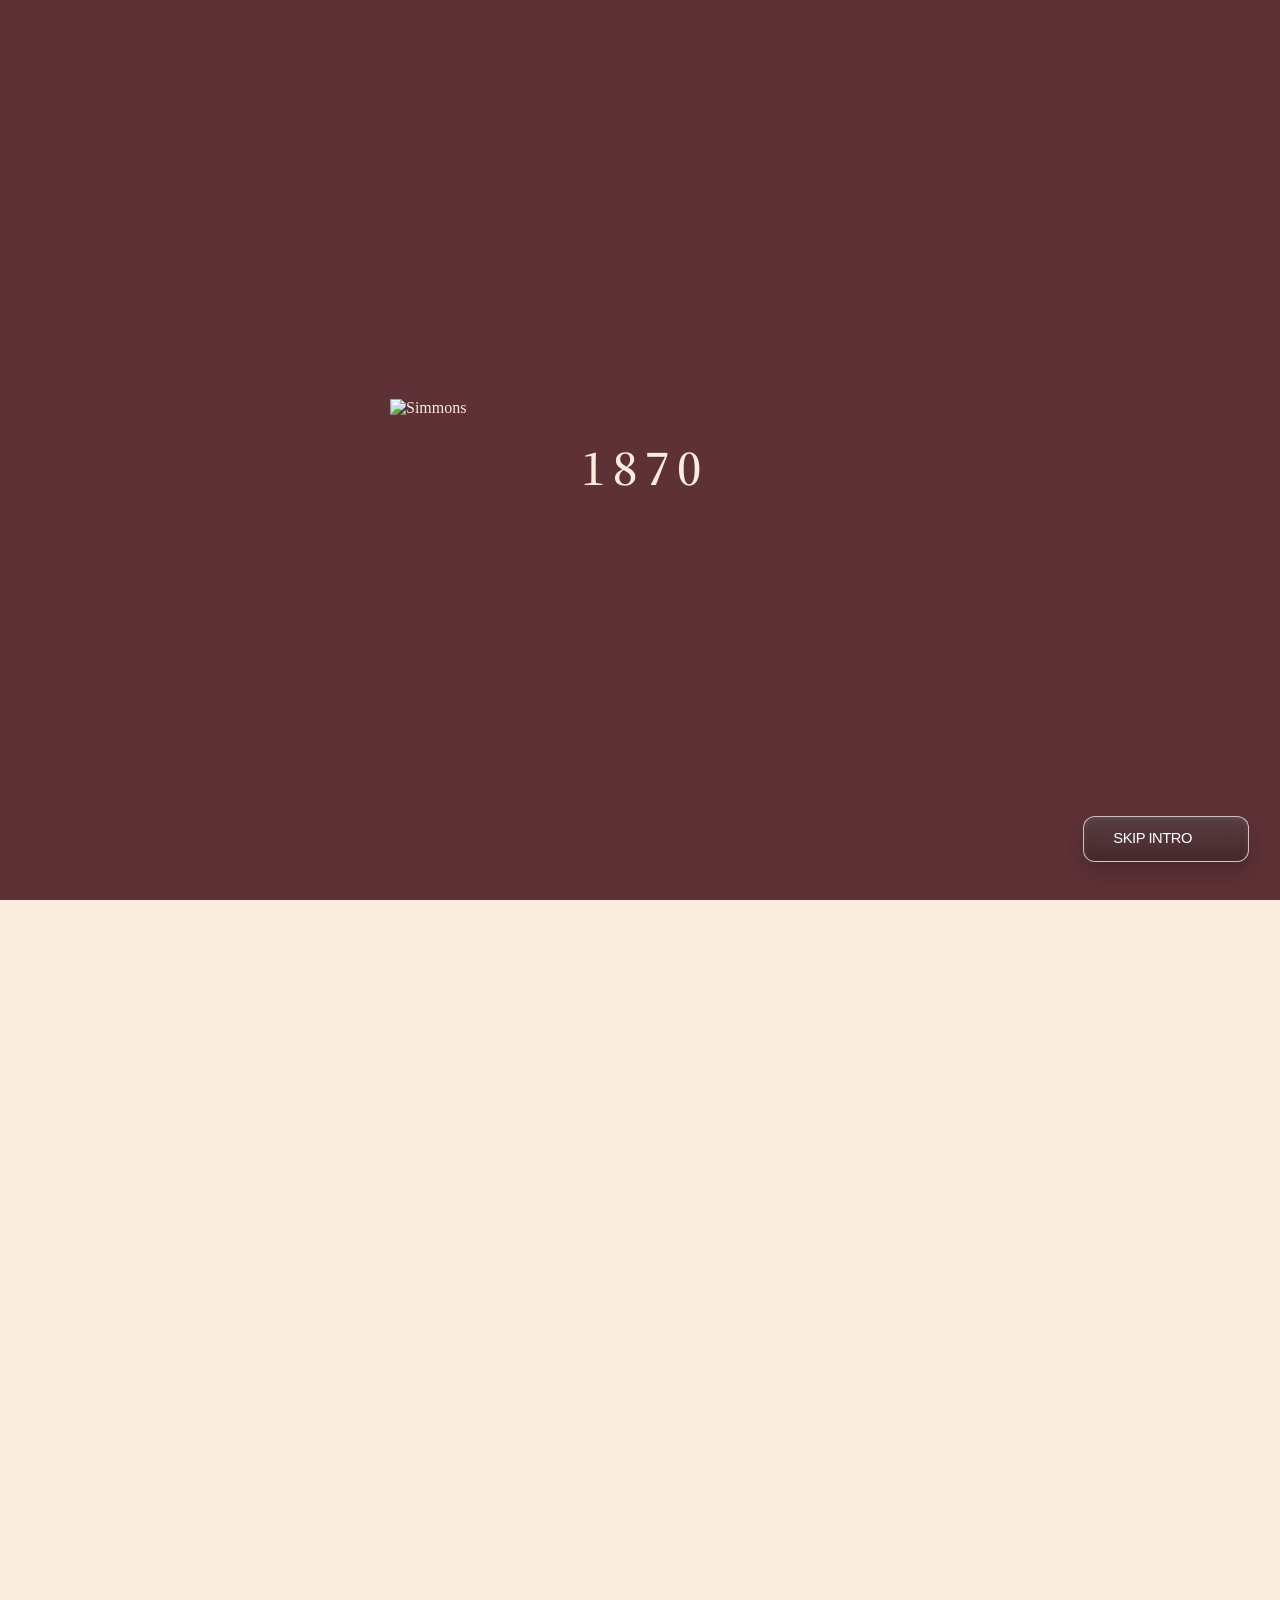
==== commit 4819208b: "'푸터관련common.css수정'" ====
--- a/index.html
+++ b/index.html
@@ -330,12 +330,14 @@
                                 d="M229.58,82.25c-2.74,2.08-6.49,4.88-12.09,6.65-4.25,1.34-7.98,1.6-10.51,1.59H54.86c-19.52,0-35.35-15.83-35.35-35.35h0c0-19.52,15.83-35.35,35.35-35.35h152.12c3.14-.18,7.38.04,11.98,1.7,4.29,1.54,7.19,3.72,8.83,4.98,2.66,2.03,2.91,2.78,7.1,6.88,4.58,4.48,6.88,6.72,9.73,8.44,2.26,1.37,6.16,3.66,11.7,4.09,5.72.44,10.06-1.36,12.11-2.24.93-.4,5.66-2.49,10.01-7.05,2.38-2.49,3.13-4.14,6.63-7.41,1.17-1.09,2.48-2.32,4.4-3.66,6.67-4.66,13.5-5.74,17.03-6,.71-.05,1.27-.08,1.64-.09,2.15-.08,8.57-.11,15.85,3.18,3.36,1.51,11.96,6.01,17.18,16.11,1.08,2.09,3.95,8.14,3.93,16.44,0,4.33-.81,12.73-6.61,20.79-1.1,1.53-8.24,11.12-21.47,13.92-.93.2-1.67.33-2.12.4-1.95.3-12.22,1.73-21.89-3.62-5.79-3.2-10.46-8.33-13.53-11.69-.79-.86-3.02-3.36-6.58-5.83-1.39-.97-3.12-2.15-5.68-3.13-1.23-.47-4.25-1.5-8.27-1.54-1.62-.02-4.53.11-7.9,1.22-3.02,1-5.36,2.43-8.39,4.74-7.28,5.52-7.18,7.37-13.08,11.85Z" />
                             <circle class="story_button_ring" cx="309.45" cy="55.02" r="27.81" />
                         </svg>
-                        <span class="story_button_text">Explore Story</span>
-                        <span class="story_button_icon" aria-hidden="true">
-                            <svg viewBox="0 0 24 24" focusable="false">
-                                <path d="M17 7L7 17" />
-                                <path d="M8 7H17V16" />
-                            </svg>
+                        <span class="story_button_content">
+                            <span class="story_button_text">Explore Story</span>
+                            <span class="story_button_icon" aria-hidden="true">
+                                <svg viewBox="0 0 24 24" focusable="false">
+                                    <path d="M17 7L7 17" />
+                                    <path d="M8 7H17V16" />
+                                </svg>
+                            </span>
                         </span>
                     </button>
                 </div>
@@ -579,12 +581,14 @@
                                     d="M229.58,82.25c-2.74,2.08-6.49,4.88-12.09,6.65-4.25,1.34-7.98,1.6-10.51,1.59H54.86c-19.52,0-35.35-15.83-35.35-35.35h0c0-19.52,15.83-35.35,35.35-35.35h152.12c3.14-.18,7.38.04,11.98,1.7,4.29,1.54,7.19,3.72,8.83,4.98,2.66,2.03,2.91,2.78,7.1,6.88,4.58,4.48,6.88,6.72,9.73,8.44,2.26,1.37,6.16,3.66,11.7,4.09,5.72.44,10.06-1.36,12.11-2.24.93-.4,5.66-2.49,10.01-7.05,2.38-2.49,3.13-4.14,6.63-7.41,1.17-1.09,2.48-2.32,4.4-3.66,6.67-4.66,13.5-5.74,17.03-6,.71-.05,1.27-.08,1.64-.09,2.15-.08,8.57-.11,15.85,3.18,3.36,1.51,11.96,6.01,17.18,16.11,1.08,2.09,3.95,8.14,3.93,16.44,0,4.33-.81,12.73-6.61,20.79-1.1,1.53-8.24,11.12-21.47,13.92-.93.2-1.67.33-2.12.4-1.95.3-12.22,1.73-21.89-3.62-5.79-3.2-10.46-8.33-13.53-11.69-.79-.86-3.02-3.36-6.58-5.83-1.39-.97-3.12-2.15-5.68-3.13-1.23-.47-4.25-1.5-8.27-1.54-1.62-.02-4.53.11-7.9,1.22-3.02,1-5.36,2.43-8.39,4.74-7.28,5.52-7.18,7.37-13.08,11.85Z" />
                                 <circle class="sleep_solution_button_ring" cx="309.45" cy="55.02" r="27.81" />
                             </svg>
-                            <span class="sleep_solution_button_text">View More</span>
-                            <span class="sleep_solution_button_icon" aria-hidden="true">
-                                <svg viewBox="0 0 24 24" focusable="false">
-                                    <path d="M17 7L7 17" />
-                                    <path d="M8 7H17V16" />
-                                </svg>
+                            <span class="sleep_solution_button_content">
+                                <span class="sleep_solution_button_text">View More</span>
+                                <span class="sleep_solution_button_icon" aria-hidden="true">
+                                    <svg viewBox="0 0 24 24" focusable="false">
+                                        <path d="M17 7L7 17" />
+                                        <path d="M8 7H17V16" />
+                                    </svg>
+                                </span>
                             </span>
                         </a>
                     </div>
@@ -660,12 +664,14 @@
                                                 d="M229.58,82.25c-2.74,2.08-6.49,4.88-12.09,6.65-4.25,1.34-7.98,1.6-10.51,1.59H54.86c-19.52,0-35.35-15.83-35.35-35.35h0c0-19.52,15.83-35.35,35.35-35.35h152.12c3.14-.18,7.38.04,11.98,1.7,4.29,1.54,7.19,3.72,8.83,4.98,2.66,2.03,2.91,2.78,7.1,6.88,4.58,4.48,6.88,6.72,9.73,8.44,2.26,1.37,6.16,3.66,11.7,4.09,5.72.44,10.06-1.36,12.11-2.24.93-.4,5.66-2.49,10.01-7.05,2.38-2.49,3.13-4.14,6.63-7.41,1.17-1.09,2.48-2.32,4.4-3.66,6.67-4.66,13.5-5.74,17.03-6,.71-.05,1.27-.08,1.64-.09,2.15-.08,8.57-.11,15.85,3.18,3.36,1.51,11.96,6.01,17.18,16.11,1.08,2.09,3.95,8.14,3.93,16.44,0,4.33-.81,12.73-6.61,20.79-1.1,1.53-8.24,11.12-21.47,13.92-.93.2-1.67.33-2.12.4-1.95.3-12.22,1.73-21.89-3.62-5.79-3.2-10.46-8.33-13.53-11.69-.79-.86-3.02-3.36-6.58-5.83-1.39-.97-3.12-2.15-5.68-3.13-1.23-.47-4.25-1.5-8.27-1.54-1.62-.02-4.53.11-7.9,1.22-3.02,1-5.36,2.43-8.39,4.74-7.28,5.52-7.18,7.37-13.08,11.85Z" />
                                             <circle class="offline_card_button_ring" cx="309.45" cy="55.02" r="27.81" />
                                         </svg>
-                                        <span class="offline_card_button_text">Book a Visit</span>
-                                        <span class="offline_card_button_icon" aria-hidden="true">
-                                            <svg viewBox="0 0 24 24" focusable="false">
-                                                <path d="M17 7L7 17" />
-                                                <path d="M8 7H17V16" />
-                                            </svg>
+                                        <span class="offline_card_button_content">
+                                            <span class="offline_card_button_text">Book a Visit</span>
+                                            <span class="offline_card_button_icon" aria-hidden="true">
+                                                <svg viewBox="0 0 24 24" focusable="false">
+                                                    <path d="M17 7L7 17" />
+                                                    <path d="M8 7H17V16" />
+                                                </svg>
+                                            </span>
                                         </span>
                                     </button>
                                 </article>
@@ -686,12 +692,14 @@
                                                 d="M229.58,82.25c-2.74,2.08-6.49,4.88-12.09,6.65-4.25,1.34-7.98,1.6-10.51,1.59H54.86c-19.52,0-35.35-15.83-35.35-35.35h0c0-19.52,15.83-35.35,35.35-35.35h152.12c3.14-.18,7.38.04,11.98,1.7,4.29,1.54,7.19,3.72,8.83,4.98,2.66,2.03,2.91,2.78,7.1,6.88,4.58,4.48,6.88,6.72,9.73,8.44,2.26,1.37,6.16,3.66,11.7,4.09,5.72.44,10.06-1.36,12.11-2.24.93-.4,5.66-2.49,10.01-7.05,2.38-2.49,3.13-4.14,6.63-7.41,1.17-1.09,2.48-2.32,4.4-3.66,6.67-4.66,13.5-5.74,17.03-6,.71-.05,1.27-.08,1.64-.09,2.15-.08,8.57-.11,15.85,3.18,3.36,1.51,11.96,6.01,17.18,16.11,1.08,2.09,3.95,8.14,3.93,16.44,0,4.33-.81,12.73-6.61,20.79-1.1,1.53-8.24,11.12-21.47,13.92-.93.2-1.67.33-2.12.4-1.95.3-12.22,1.73-21.89-3.62-5.79-3.2-10.46-8.33-13.53-11.69-.79-.86-3.02-3.36-6.58-5.83-1.39-.97-3.12-2.15-5.68-3.13-1.23-.47-4.25-1.5-8.27-1.54-1.62-.02-4.53.11-7.9,1.22-3.02,1-5.36,2.43-8.39,4.74-7.28,5.52-7.18,7.37-13.08,11.85Z" />
                                             <circle class="offline_card_button_ring" cx="309.45" cy="55.02" r="27.81" />
                                         </svg>
-                                        <span class="offline_card_button_text">Book a Visit</span>
-                                        <span class="offline_card_button_icon" aria-hidden="true">
-                                            <svg viewBox="0 0 24 24" focusable="false">
-                                                <path d="M17 7L7 17" />
-                                                <path d="M8 7H17V16" />
-                                            </svg>
+                                        <span class="offline_card_button_content">
+                                            <span class="offline_card_button_text">Book a Visit</span>
+                                            <span class="offline_card_button_icon" aria-hidden="true">
+                                                <svg viewBox="0 0 24 24" focusable="false">
+                                                    <path d="M17 7L7 17" />
+                                                    <path d="M8 7H17V16" />
+                                                </svg>
+                                            </span>
                                         </span>
                                     </button>
                                 </article>
@@ -712,12 +720,14 @@
                                                 d="M229.58,82.25c-2.74,2.08-6.49,4.88-12.09,6.65-4.25,1.34-7.98,1.6-10.51,1.59H54.86c-19.52,0-35.35-15.83-35.35-35.35h0c0-19.52,15.83-35.35,35.35-35.35h152.12c3.14-.18,7.38.04,11.98,1.7,4.29,1.54,7.19,3.72,8.83,4.98,2.66,2.03,2.91,2.78,7.1,6.88,4.58,4.48,6.88,6.72,9.73,8.44,2.26,1.37,6.16,3.66,11.7,4.09,5.72.44,10.06-1.36,12.11-2.24.93-.4,5.66-2.49,10.01-7.05,2.38-2.49,3.13-4.14,6.63-7.41,1.17-1.09,2.48-2.32,4.4-3.66,6.67-4.66,13.5-5.74,17.03-6,.71-.05,1.27-.08,1.64-.09,2.15-.08,8.57-.11,15.85,3.18,3.36,1.51,11.96,6.01,17.18,16.11,1.08,2.09,3.95,8.14,3.93,16.44,0,4.33-.81,12.73-6.61,20.79-1.1,1.53-8.24,11.12-21.47,13.92-.93.2-1.67.33-2.12.4-1.95.3-12.22,1.73-21.89-3.62-5.79-3.2-10.46-8.33-13.53-11.69-.79-.86-3.02-3.36-6.58-5.83-1.39-.97-3.12-2.15-5.68-3.13-1.23-.47-4.25-1.5-8.27-1.54-1.62-.02-4.53.11-7.9,1.22-3.02,1-5.36,2.43-8.39,4.74-7.28,5.52-7.18,7.37-13.08,11.85Z" />
                                             <circle class="offline_card_button_ring" cx="309.45" cy="55.02" r="27.81" />
                                         </svg>
-                                        <span class="offline_card_button_text">Book a Visit</span>
-                                        <span class="offline_card_button_icon" aria-hidden="true">
-                                            <svg viewBox="0 0 24 24" focusable="false">
-                                                <path d="M17 7L7 17" />
-                                                <path d="M8 7H17V16" />
-                                            </svg>
+                                        <span class="offline_card_button_content">
+                                            <span class="offline_card_button_text">Book a Visit</span>
+                                            <span class="offline_card_button_icon" aria-hidden="true">
+                                                <svg viewBox="0 0 24 24" focusable="false">
+                                                    <path d="M17 7L7 17" />
+                                                    <path d="M8 7H17V16" />
+                                                </svg>
+                                            </span>
                                         </span>
                                     </button>
                                 </article>
@@ -1126,8 +1136,21 @@
                     </div>
 
                     <button type="button" class="event_more_button" aria-label="View More Events">
-                        <img src="vector/main_view_button.svg" alt="" class="button_image button_image_default">
-                        <img src="vector/main_view_h_button.svg" alt="" class="button_image button_image_hover">
+                        <svg class="event_more_button_svg" viewBox="0 0 353.94 111.5" aria-hidden="true"
+                            focusable="false">
+                            <path class="event_more_button_shape"
+                                d="M229.58,82.25c-2.74,2.08-6.49,4.88-12.09,6.65-4.25,1.34-7.98,1.6-10.51,1.59H54.86c-19.52,0-35.35-15.83-35.35-35.35h0c0-19.52,15.83-35.35,35.35-35.35h152.12c3.14-.18,7.38.04,11.98,1.7,4.29,1.54,7.19,3.72,8.83,4.98,2.66,2.03,2.91,2.78,7.1,6.88,4.58,4.48,6.88,6.72,9.73,8.44,2.26,1.37,6.16,3.66,11.7,4.09,5.72.44,10.06-1.36,12.11-2.24.93-.4,5.66-2.49,10.01-7.05,2.38-2.49,3.13-4.14,6.63-7.41,1.17-1.09,2.48-2.32,4.4-3.66,6.67-4.66,13.5-5.74,17.03-6,.71-.05,1.27-.08,1.64-.09,2.15-.08,8.57-.11,15.85,3.18,3.36,1.51,11.96,6.01,17.18,16.11,1.08,2.09,3.95,8.14,3.93,16.44,0,4.33-.81,12.73-6.61,20.79-1.1,1.53-8.24,11.12-21.47,13.92-.93.2-1.67.33-2.12.4-1.95.3-12.22,1.73-21.89-3.62-5.79-3.2-10.46-8.33-13.53-11.69-.79-.86-3.02-3.36-6.58-5.83-1.39-.97-3.12-2.15-5.68-3.13-1.23-.47-4.25-1.5-8.27-1.54-1.62-.02-4.53.11-7.9,1.22-3.02,1-5.36,2.43-8.39,4.74-7.28,5.52-7.18,7.37-13.08,11.85Z" />
+                            <circle class="event_more_button_ring" cx="309.45" cy="55.02" r="27.81" />
+                        </svg>
+                        <span class="event_more_button_content">
+                            <span class="event_more_button_text">View More</span>
+                            <span class="event_more_button_icon" aria-hidden="true">
+                                <svg viewBox="0 0 24 24" focusable="false">
+                                    <path d="M17 7L7 17" />
+                                    <path d="M8 7H17V16" />
+                                </svg>
+                            </span>
+                        </span>
                     </button>
                 </div>
             </section>
--- a/css/common.css
+++ b/css/common.css
@@ -0,0 +1,1204 @@
+@charset "utf-8";
+
+
+:root {
+  /* Legacy Variables (Keeping for compatibility) */
+  --main_bg1: #5D3136;
+  --main_bg2: #F9ECDF;
+  --sub_bg1_a: #D7C5B7;
+  --sub_bg1_b: #F6F3EE;
+  --sub_bg1_c: #B8B1A8;
+  --sub_bg1_d: #2F2324;
+  --sub_bg2_a: #000000;
+  --sub_bg2_b: #1D1D1D;
+  --sub_bg2_c: #FFFFFF;
+  --sub_bg2_d: #2F2324;
+  --sub_bg3_a: #333333;
+  --sub_bg3_b: #4F4F4F;
+  --sub_bg3_c: #7B8288;
+  --sub_bg3_d: #C2C2C2;
+  --sub_bg3_e: #E0E0E0;
+
+  /* Standardized Variables */
+  --color-burgundy: #5D3136;
+  --color-burgundy-rgb: 93, 49, 54;
+  --color-ivory: #F9ECDF;
+  --color-ivory-rgb: 249, 236, 223;
+  --color-cream: #F6F3EE;
+  --color-dark-grey: #1D1D1D;
+  --color-black: #000000;
+  --color-white: #FFFFFF;
+  --color-grey-333: #333333;
+  --color-grey-4f: #4F4F4F;
+
+  /* Fonts */
+  --font-main: 'Pretendard Variable', sans-serif;
+  --font-title: 'DM Serif Display', serif;
+  --font-accent: 'Source Serif 4', serif;
+  --border-radius: 8px;
+}
+
+body.sub-tab-open {
+  overflow: hidden;
+  height: 100vh;
+  touch-action: none;
+  position: fixed;
+  left: 0;
+  width: 100%;
+}
+
+body.sub-tab-open .main-shell > main,
+body.sub-tab-open .main-shell > footer {
+  filter: blur(14px);
+  transition: filter 0.35s ease;
+}
+
+body.sub-tab-open .main-shell > main {
+  overflow: hidden;
+  pointer-events: none;
+  touch-action: none;
+}
+
+header {
+  width: 100%;
+  padding: 18px 125px;
+  background: rgba(var(--color-ivory-rgb), 0.3);
+  backdrop-filter: blur(10px);
+  -webkit-backdrop-filter: blur(10px);
+  box-sizing: border-box;
+  position: fixed;
+  top: 0;
+  left: 0;
+
+  /* 헤더 맨 위로 올라오게 */
+  z-index: 100;
+
+  /* 스크롤 애니메이션 추가 */
+  transition: transform 0.4s ease-in-out;
+}
+
+header.hide {
+  transform: translateY(-100%);
+}
+
+header .inner {
+  width: 100%;
+  padding: 0 20px;
+  box-sizing: border-box;
+  display: flex;
+  align-items: center;
+  justify-content: space-between;
+  transition: transform 0.4s ease-in-out, opacity 0.3s ease;
+}
+
+header.is-sub-tab-open {
+  background: transparent;
+  backdrop-filter: none;
+  -webkit-backdrop-filter: none;
+}
+
+header.is-sub-tab-open > .inner {
+  transform: translateY(-120%);
+  opacity: 0;
+  pointer-events: none;
+}
+
+
+header .logo {
+  width: 170px;
+  height: 50px;
+  padding: 0;
+  background-repeat: no-repeat;
+  background-position: center;
+  background-size: contain;
+  /* 벡터이미지 색상 적용 */
+  filter: none;
+
+  display: flex;
+  align-items: center;
+  justify-content: center;
+  color: #5D3136;
+  font-size: 16px;
+}
+
+header .logo img {
+  width: 100%;
+  height: 100%;
+  object-fit: contain;
+}
+
+header nav {
+  display: flex;
+  align-items: center;
+}
+
+header .gnb {
+  display: flex;
+  align-items: center;
+  gap: 80px;
+}
+
+header .gnb li a {
+  display: block;
+  padding: 12px 8px;
+  position: relative;
+  font-family: 'Roboto', sans-serif;
+  font-size: 20px;
+  font-weight: 400;
+  line-height: 100%;
+  white-space: nowrap;
+  color: #5D3136;
+  transition: color 0.3s ease;
+}
+
+header .gnb li a::after {
+  content: "";
+  position: absolute;
+  left: 50%;
+  bottom: 4px;
+  width: calc(100% - 16px);
+  height: 1.5px;
+  background-color: currentColor;
+  transform: translateX(-50%) scaleX(0);
+  transform-origin: center;
+  transition: transform 0.35s ease;
+}
+
+header .gnb li a:hover::after,
+header .gnb li a:focus-visible::after,
+header .gnb li a.is-active::after {
+  transform: translateX(-50%) scaleX(1);
+}
+
+header .gnb li a:hover,
+header .gnb li a:focus-visible,
+header .gnb li a.is-active {
+  color: #4b2328;
+}
+
+header .gnb li a:focus-visible {
+  outline: none;
+}
+
+header .right {
+  width: 103px;
+  height: auto;
+  position: relative;
+}
+
+header .right ul {
+  display: flex;
+  align-items: center;
+  justify-content: flex-end;
+  gap: 38px;
+  width: 100%;
+  transition: opacity 0.2s ease;
+}
+
+header .right ul li a {
+  display: flex;
+  align-items: center;
+  justify-content: center;
+}
+
+header .right ul li:first-child {
+  position: relative;
+}
+
+header .right .search_link {
+  position: relative;
+  display: inline-flex;
+  align-items: center;
+  justify-content: flex-end;
+  gap: 3px;
+  overflow: visible;
+  margin: 0;
+}
+
+header .right .search_link .search_hint {
+  position: absolute;
+  top: 68%;
+  right: calc(100% + 3px);
+  display: flex;
+  align-items: center;
+  width: 240px;
+  max-width: 0;
+  overflow: hidden;
+  padding-bottom: 7px;
+  opacity: 0;
+  transform: translateY(-50%);
+  transition: max-width 0.28s ease, opacity 0.2s ease;
+}
+
+header .right .search_link .search_hint::after {
+  content: "";
+  position: absolute;
+  left: 0;
+  bottom: 0;
+  width: 100%;
+  height: 1px;
+  background: #5D3136;
+  transform: scaleX(0);
+  transform-origin: right center;
+  transition: transform 0.24s ease;
+}
+
+header .right .search_link:hover .search_hint,
+header .right .search_link:focus-within .search_hint {
+  max-width: 200px;
+  opacity: 1;
+}
+
+header .right .search_link:hover .search_hint::after,
+header .right .search_link:focus-within .search_hint::after {
+  transform: scaleX(1);
+}
+
+header .right .search_input {
+  width: 100%;
+  border: 0;
+  outline: 0;
+  background: transparent;
+  color: #5D3136;
+  font-size: 14px;
+  line-height: 1;
+  letter-spacing: -0.02em;
+  padding: 0;
+}
+
+header .right .search_input::placeholder {
+  color: #5D3136;
+  opacity: 1;
+}
+
+header .right .search_icon_button {
+  display: inline-flex;
+  align-items: center;
+  justify-content: center;
+  padding: 0;
+  border: 0;
+  background: transparent;
+  cursor: pointer;
+}
+
+header .header_search_panel {
+  position: absolute;
+  top: 50%;
+  right: 52px;
+  width: 276px;
+  height: 54px;
+  padding: 10px 12px;
+  box-sizing: border-box;
+  display: flex;
+  align-items: center;
+  justify-content: center;
+  background: transparent;
+  opacity: 0;
+  visibility: hidden;
+  pointer-events: none;
+  transform: translateY(-50%) scale(0.96);
+  transform-origin: right center;
+  transition: opacity 0.24s ease, transform 0.24s ease, visibility 0.24s ease;
+  z-index: 2;
+}
+
+header .right.is-search-open .header_search_panel {
+  opacity: 1;
+  visibility: visible;
+  pointer-events: auto;
+  transform: translateY(-50%) scale(1);
+}
+
+header .right.is-search-open ul li:first-child {
+  opacity: 0;
+  pointer-events: none;
+}
+
+header .header_search_form {
+  width: 252px;
+  height: 34px;
+  padding: 7px 20px;
+  box-sizing: border-box;
+  position: relative;
+  display: flex;
+  align-items: center;
+  border: 1px solid #000;
+  border-radius: 100px;
+  background-color: var(--color-white);
+}
+
+header .header_search_input {
+  width: 100%;
+  border: 0;
+  padding: 0;
+  padding-right: 32px;
+  background: transparent;
+  color: #1D1D1D;
+  font-family: var(--font-main);
+  font-size: 15px;
+  font-style: normal;
+  font-weight: 300;
+  line-height: 140%;
+  letter-spacing: -0.025em;
+}
+
+header .header_search_input::placeholder {
+  color: #C2C2C2;
+}
+
+header .header_search_input:focus {
+  outline: none;
+}
+
+header .header_search_submit {
+  position: absolute;
+  top: 50%;
+  right: 20px;
+  width: 20px;
+  height: 20px;
+  padding: 0;
+  border: 0;
+  background: transparent;
+  display: flex;
+  align-items: center;
+  justify-content: center;
+  cursor: pointer;
+  flex: 0 0 auto;
+  transform: translateY(-50%);
+}
+
+header .header_search_submit img {
+  display: block;
+  width: 20px;
+  height: 20px;
+}
+
+header .right ul li img {
+  display: block;
+  width: 32px;
+  height: 32px;
+  /* 벡터 이미지 색 적용 */
+  filter: none;
+}
+header .sub_tab_backdrop {
+  display: none;
+}
+
+body.sub-tab-open .float_buttons,
+.main-shell.sub-tab-active .float_buttons {
+  display: none;
+  opacity: 0;
+  visibility: hidden;
+  pointer-events: none;
+}
+
+header .sub_tab {
+  position: fixed;
+  top: 0;
+  right: 0;
+  width: 760px;
+  min-width: 760px;
+  max-width: 760px;
+  height: 100vh;
+  background: #f8f4ed;
+  border-radius: 36px 0 0 36px;
+  box-sizing: border-box;
+  box-shadow: -18px 0 48px rgba(47, 35, 36, 0.12);
+  z-index: 120;
+  transform: translateX(100%);
+  opacity: 0;
+  visibility: hidden;
+  pointer-events: none;
+  transition: transform 0.45s ease, opacity 0.35s ease, visibility 0.35s ease;
+}
+
+header.is-sub-tab-open .sub_tab {
+  transform: translateX(0);
+  opacity: 1;
+  visibility: visible;
+  pointer-events: auto;
+}
+
+header .sub_tab_inner {
+  width: 100%;
+  height: 100%;
+  padding: 20px 95px 28px 120px;
+  box-sizing: border-box;
+  display: flex;
+  flex-direction: column;
+  align-items: flex-start;
+  justify-content: space-between;
+}
+
+header .sub_tab_btn {
+  width: 100%;
+  padding-right: 45px;
+  box-sizing: border-box;
+  display: flex;
+  align-items: center;
+  justify-content: flex-end;
+  gap: 12px;
+}
+
+header .sub_tab_lang_box {
+  width: 40px;
+  height: 40px;
+  position: relative;
+  overflow: visible;
+  transition: width 0.28s ease;
+}
+
+header .sub_tab_lang,
+header .sub_tab_close {
+  width: 40px;
+  height: 40px;
+  border: 0;
+  border-radius: 50%;
+  padding: 0;
+  display: inline-flex;
+  align-items: center;
+  justify-content: center;
+  cursor: pointer;
+  color: var(--color-burgundy);
+  font-family: var(--font-main);
+  font-size: 14px;
+  font-style: normal;
+  font-weight: 500;
+  line-height: 1;
+  letter-spacing: 0;
+}
+
+header .sub_tab_lang {
+  background: #E9DAC0;
+  position: absolute;
+  top: 0;
+  right: 0;
+  width: 40px;
+  height: 40px;
+  min-height: 40px;
+  display: block;
+  overflow: hidden;
+  transition: width 0.28s ease, border-radius 0.28s ease, background-color 0.28s ease;
+}
+
+header .sub_tab_lang_highlight {
+  position: absolute;
+  right: 0;
+  top: 0;
+  width: 40px;
+  height: 40px;
+  border-radius: 50%;
+  background: var(--color-burgundy);
+  opacity: 0;
+  pointer-events: none;
+  transition: right 0.28s ease, opacity 0.2s ease;
+}
+
+header .sub_tab_lang_option {
+  position: absolute;
+  top: 0;
+  width: 40px;
+  height: 40px;
+  border: 0;
+  padding: 0;
+  display: flex;
+  align-items: center;
+  justify-content: center;
+  background: transparent;
+  color: var(--color-burgundy);
+  font-family: var(--font-main);
+  font-size: 14px;
+  font-style: normal;
+  font-weight: 500;
+  line-height: 1;
+  letter-spacing: 0;
+  text-align: center;
+  cursor: pointer;
+  z-index: 1;
+}
+
+header .sub_tab_lang_option[data-lang="en"] {
+  right: 0;
+}
+
+header .sub_tab_lang_option[data-lang="kr"] {
+  right: 40px;
+}
+
+header .sub_tab_lang_option:hover,
+header .sub_tab_lang_option:focus-visible {
+  color: var(--color-ivory);
+}
+
+header .sub_tab_lang_box:hover .sub_tab_lang,
+header .sub_tab_lang_box:focus-within .sub_tab_lang {
+  width: 80px;
+  border-radius: 20px;
+}
+
+header .sub_tab_lang_box:hover,
+header .sub_tab_lang_box:focus-within {
+  width: 80px;
+}
+
+header .sub_tab_lang_box:not(:hover):not(:focus-within) .sub_tab_lang_option:last-of-type {
+  opacity: 0;
+  pointer-events: none;
+}
+
+header .sub_tab_lang_box:hover .sub_tab_lang_highlight,
+header .sub_tab_lang_box:focus-within .sub_tab_lang_highlight {
+  opacity: 1;
+}
+
+header .sub_tab_lang_box:hover .sub_tab_lang_option:first-of-type:hover ~ .sub_tab_lang_highlight,
+header .sub_tab_lang_box:focus-within .sub_tab_lang_option:first-of-type:focus ~ .sub_tab_lang_highlight,
+header .sub_tab_lang_box:hover .sub_tab_lang_option:first-of-type.is-active ~ .sub_tab_lang_highlight {
+  right: 0;
+}
+
+header .sub_tab_lang_box:hover .sub_tab_lang_option:last-of-type:hover ~ .sub_tab_lang_highlight,
+header .sub_tab_lang_box:focus-within .sub_tab_lang_option:last-of-type:focus ~ .sub_tab_lang_highlight {
+  right: 40px;
+}
+
+header .sub_tab_close {
+  background: transparent;
+}
+
+header .sub_tab_close img {
+  width: 32px;
+  height: 32px;
+  display: block;
+  object-fit: contain;
+  filter: brightness(0) saturate(100%) invert(17%) sepia(22%) saturate(1434%) hue-rotate(304deg) brightness(94%) contrast(91%);
+}
+
+header .sub_tab_top {
+  width: 100%;
+  flex: 1 1 auto;
+  padding: 50px 0 100px;
+  box-sizing: border-box;
+  position: relative;
+  --tab-sub-left: 340px;
+  --tab-sub-top: 0px;
+  min-height: 0;
+}
+
+header .tab_gnb {
+  width: max-content;
+  min-width: max-content;
+  height: 100%;
+  display: flex;
+  flex-direction: column;
+  align-items: flex-start;
+  gap: 40px;
+  /* background: rgba(93, 49, 54, 0.08); */
+}
+
+header .tab_gnb_link {
+  position: relative;
+  display: inline-block;
+  white-space: nowrap;
+  color: var(--color-burgundy);
+  font-family: var(--font-title);
+  font-size: 40px;
+  font-style: normal;
+  font-weight: 400;
+  line-height: 1.04;
+  letter-spacing: 0;
+}
+
+header .tab_gnb_link::after {
+  content: "";
+  position: absolute;
+  left: 0;
+  bottom: -6px;
+  width: 100%;
+  height: 1px;
+  background: currentColor;
+  transform: scaleX(0);
+  transform-origin: left center;
+  transition: transform 0.25s ease;
+}
+
+header .tab_gnb_link:hover::after,
+header .tab_gnb_link:focus-visible::after {
+  transform: scaleX(1);
+}
+
+header .tab_sub {
+  position: absolute;
+  top: var(--tab-sub-top);
+  left: var(--tab-sub-left);
+  width: calc(100% - var(--tab-sub-left));
+  min-height: 0;
+}
+
+header .tab_sub_panel {
+  display: none;
+  flex-direction: column;
+  align-items: flex-start;
+  gap: 22px;
+}
+
+
+header .tab_sub_panel a {
+  color: rgba(93, 49, 54, 0.26);
+  font-family: var(--font-accent);
+  font-size: 28px;
+  font-style: normal;
+  font-weight: 400;
+  line-height: 1.12;
+  letter-spacing: 0;
+  transition: color 0.25s ease;
+}
+
+header .tab_sub_panel a:hover,
+header .tab_sub_panel a:focus-visible {
+  color: var(--color-burgundy);
+}
+
+header .tab_sub_panel a.is-unlinked {
+  cursor: default;
+  pointer-events: none;
+}
+
+header .tab_sub_panel a.is-unlinked:hover,
+header .tab_sub_panel a.is-unlinked:focus-visible {
+  color: rgba(93, 49, 54, 0.26);
+}
+
+header .sub_tab_top[data-active-tab="about"] .tab_sub_panel[data-tab="about"],
+header .sub_tab_top[data-active-tab="products"] .tab_sub_panel[data-tab="products"],
+header .sub_tab_top[data-active-tab="sleep"] .tab_sub_panel[data-tab="sleep"],
+header .sub_tab_top[data-active-tab="visit"] .tab_sub_panel[data-tab="visit"],
+header .sub_tab_top[data-active-tab="community"] .tab_sub_panel[data-tab="community"] {
+  display: flex;
+}
+
+header .sub_tab_bottom {
+  width: 100%;
+  display: flex;
+  flex-direction: column;
+  align-items: flex-start;
+  margin-top: auto;
+}
+
+header .sub_tab_bottom .bt_top {
+  width: 100%;
+  padding: 100px 0 20px;
+  box-sizing: border-box;
+  display: flex;
+  flex-direction: column;
+  align-items: flex-start;
+  gap: 24px;
+}
+
+header .sub_tab_bottom .bt_top > p {
+  margin: 0;
+  color: #c59d8a;
+  font-family: var(--font-main);
+  font-size: 18px;
+  font-style: normal;
+  font-weight: 500;
+  line-height: 1;
+  letter-spacing: 3.6px;
+}
+
+header .sub_tab_bottom .info {
+  width: 100%;
+  display: flex;
+  align-items: stretch;
+  justify-content: space-between;
+  gap: 40px;
+}
+
+header .sub_tab_bottom .con_left {
+  flex: 1 1 auto;
+  display: flex;
+  flex-direction: column;
+  align-items: flex-start;
+  justify-content: flex-start;
+  gap: 10px;
+  text-align: left;
+}
+
+header .sub_tab_bottom .con_left p {
+  margin: 0;
+  color: var(--color-burgundy);
+  font-family: var(--font-main);
+  font-size: 16px;
+  font-style: normal;
+  font-weight: 400;
+  line-height: 1.35;
+  letter-spacing: 0;
+  text-align: left;
+}
+
+header .sub_tab_bottom .con_right {
+  flex: 0 0 auto;
+  min-width: 160px;
+  display: flex;
+  align-items: flex-end;
+  justify-content: flex-end;
+  gap: 20px;
+  margin-left: auto;
+  align-self: stretch;
+}
+
+header .sub_tab_bottom .con_right a {
+  width: 40px;
+  height: 40px;
+  display: inline-flex;
+  align-items: center;
+  justify-content: center;
+}
+
+header .sub_tab_bottom .con_right img {
+  width: 40px;
+  height: 40px;
+  object-fit: contain;
+  display: block;
+}
+
+header .sub_tab_bottom .bt_bottom {
+  width: 100%;
+  padding-top: 32px;
+  border-top: 1px solid rgba(93, 49, 54, 0.1);
+  display: flex;
+  align-items: center;
+  justify-content: space-between;
+  gap: 20px;
+  padding-bottom: 20px;
+}
+
+header .sub_tab_bottom .bt_bottom_left {
+  display: flex;
+  align-items: center;
+  gap: 32px;
+}
+
+header .sub_tab_bottom .bt_bottom_left a,
+header .sub_tab_bottom .bt_bottom_copy {
+  margin: 0;
+  color: rgba(93, 49, 54, 0.62);
+  font-family: var(--font-main);
+  font-size: 12px;
+  font-style: normal;
+  font-weight: 400;
+  line-height: 1.2;
+  letter-spacing: 0.3px;
+}
+
+/* footer */
+footer {
+  width: 100%;
+  padding: 48px 80px;
+  background-color: var(--sub_bg2_c);
+  border-top: 1px solid var(--sub_bg2_a);
+  box-sizing: border-box;
+  position: relative;
+}
+
+.footer_inner {
+  width: 100%;
+  margin: 0 auto;
+  display: flex;
+  flex-direction: column;
+  gap: 50px;
+}
+
+.info {
+  width: 100%;
+  display: flex;
+  flex-direction: column;
+  gap: 27px;
+}
+
+footer .info {
+  margin: 0;
+  padding-left: 0;
+  box-sizing: border-box;
+}
+
+.sns_list {
+  margin: 0;
+  padding: 0;
+  list-style: none;
+  display: flex;
+  align-items: center;
+  gap: 30px;
+}
+
+.sns_list li {
+  flex: 0 0 auto;
+}
+
+.sns_list a {
+  display: flex;
+  align-items: center;
+  justify-content: center;
+  width: 50px;
+  height: 50px;
+}
+
+.sns_list img {
+  width: 50px;
+  height: 50px;
+  object-fit: contain;
+  display: block;
+}
+
+.info_text {
+  width: 100%;
+  margin: 0;
+  color: #4F4F4F;
+  font-family: "Pretendard Variable", sans-serif;
+  font-size: 20px;
+  font-weight: 400;
+  line-height: 160%;
+  letter-spacing: 0;
+  text-align: left;
+  word-break: keep-all;
+}
+
+.info_text_mobile {
+  display: none;
+}
+
+.bottom {
+  width: 100%;
+  display: flex;
+  flex-direction: column;
+  gap: 20px;
+}
+
+.brand_text {
+  margin: 0;
+  color: #5D3136;
+  font-family: "DM Serif Display", serif;
+  font-size: 330px;
+  font-weight: 400;
+  line-height: 100%;
+  letter-spacing: 0;
+  text-align: center;
+}
+
+.copy {
+  margin: 0;
+  color: #4F4F4F;
+  font-family: "Pretendard Variable", sans-serif;
+  font-size: 20px;
+  font-weight: 300;
+  line-height: 130%;
+  letter-spacing: 0;
+  text-align: center;
+}
+
+.float_buttons {
+  position: fixed;
+  right: 42px;
+  bottom: 32px;
+  display: flex;
+  flex-direction: column;
+  gap: 12px;
+  z-index: 100;
+  animation: floatButtonsDrift 4.8s ease-in-out infinite;
+  will-change: transform;
+}
+
+.float_button {
+  border: 0;
+  background: transparent;
+  padding: 0;
+  display: flex;
+  align-items: center;
+  justify-content: center;
+  cursor: pointer;
+  transition: transform 0.22s ease, filter 0.22s ease;
+}
+
+.float_button img {
+  display: block;
+  object-fit: contain;
+  filter: drop-shadow(0 10px 18px rgba(31, 19, 15, 0.18));
+}
+
+.float_button_ai img,
+.float_button_top img {
+  width: 70px;
+  height: 70px;
+}
+
+.float_button:hover,
+.float_button:focus-visible {
+  transform: translateY(-2px);
+}
+
+@keyframes floatButtonsDrift {
+  0%,
+  100% {
+    transform: translateY(0);
+  }
+
+  50% {
+    transform: translateY(-6px);
+  }
+}
+
+@media (prefers-reduced-motion: reduce) {
+  .float_buttons {
+    animation: none;
+  }
+
+  .float_button {
+    transition: none;
+  }
+}
+
+@media (max-width: 1024px) {
+  header {
+    padding: 0 100px;
+  }
+
+  header .logo {
+    width: 165px;
+    height: 48px;
+  }
+
+  header .inner {
+    min-height: 86px;
+    padding: 0;
+  }
+
+  header .right {
+    width: auto;
+  }
+
+  header .right ul {
+    gap: 54px;
+    justify-content: flex-end;
+  }
+
+  header .sub_tab {
+    width: min(56vw, 760px);
+    min-width: 620px;
+
+  }
+
+  header .sub_tab_inner {
+    padding: 20px 56px 28px 72px;
+  }
+
+  header .sub_tab_top {
+    min-height: 0;
+  }
+
+  header .tab_gnb_link {
+    font-size: 42px;
+  }
+
+  header .tab_sub {
+    left: 250px;
+    width: calc(100% - 250px);
+  }
+
+  header .tab_sub_panel a {
+    font-size: 30px;
+  }
+  
+  header nav {
+    display: none;
+  }
+
+  footer {
+    padding: 48px 100px;
+  }
+
+  .sns_list {
+    gap: 24px;
+  }
+
+  .sns_list a,
+  .sns_list img {
+    width: 40px;
+    height: 40px;
+  }
+
+  .info_text {
+    font-size: 12px;
+    font-weight: 400;
+    line-height: 160%;
+  }
+
+  .brand_text {
+    font-size: 180px;
+    line-height: 100%;
+    font-weight: 400;
+  }
+
+  .copy {
+    font-size: 12px;
+    font-weight: 300;
+    text-align: center;
+  }
+}
+
+@media (max-width: 430px) {
+  header {
+    padding: 18px 20px;
+  }
+
+  header .inner {
+    min-height: auto;
+    padding: 0;
+    justify-content: space-between;
+  }
+
+  header .logo {
+    width: 105px;
+    height: 34px;
+  }
+
+  header .right {
+    width: auto;
+  }
+
+  header .right ul {
+    justify-content: flex-end;
+    gap: 0;
+  }
+
+  header .header_search_panel {
+    width: min(276px, calc(100vw - 40px));
+    right: 40px;
+  }
+
+  header .header_search_form {
+    width: 100%;
+  }
+
+  header .right ul li:first-child {
+    display: none;
+  }
+
+  header .right ul li img {
+    width: 28px;
+    height: 28px;
+  }
+
+  header .sub_tab {
+    width: 100vw;
+    min-width: 0;
+    border-radius: 24px 0 0 24px;
+  }
+
+  header .sub_tab_inner {
+    padding: 20px 20px 24px;
+  }
+
+  header .sub_tab_btn {
+    gap: 8px;
+  }
+
+  header .sub_tab_lang,
+  header .sub_tab_close {
+    width: 52px;
+    height: 52px;
+    font-size: 18px;
+  }
+
+  header .sub_tab_top {
+    padding: 28px 0 40px;
+    display: flex;
+    flex-direction: column;
+    gap: 28px;
+  }
+
+  header .tab_gnb {
+    min-height: auto;
+    gap: 24px;
+  }
+
+  header .tab_gnb_link {
+    font-size: 34px;
+  }
+
+  header .tab_sub_panel {
+    display: flex;
+    gap: 16px;
+  }
+
+  header .tab_sub {
+    position: static;
+    width: 100%;
+    min-height: auto;
+  }
+
+  header .tab_sub_panel a {
+    font-size: 24px;
+  }
+
+  header .sub_tab_bottom .bt_top {
+    padding: 40px 0 20px;
+  }
+
+  header .sub_tab_bottom .info,
+  header .sub_tab_bottom .bt_bottom {
+    flex-direction: column;
+    align-items: flex-start;
+  }
+
+  footer {
+    padding: 55px 20px;
+  }
+
+  .sns_list {
+    gap: 30px;
+  }
+
+  .sns_list a,
+  .sns_list img {
+    width: 30px;
+    height: 30px;
+  }
+
+  .info_text {
+    display: none;
+    font-size: 14px;
+    font-weight: 400;
+    line-height: 160%;
+  }
+
+  .info_text_mobile {
+    display: block;
+    font-size: 14px;
+    font-weight: 400;
+    line-height: 160%;
+  }
+
+  .brand_text {
+    font-size: 80px;
+    line-height: 100%;
+    font-weight: 400;
+  }
+
+  .copy {
+    font-size: 13px;
+    font-weight: 200;
+    text-align: center;
+  }
+
+  .float_buttons {
+    right: 6px !important;
+    bottom: 18px !important;
+    gap: 6px !important;
+  }
+
+  .float_button_ai img,
+  .float_button_top img {
+    width: 42px !important;
+    height: 42px !important;
+  }
+}
--- a/css/index_style.css
+++ b/css/index_style.css
@@ -605,7 +605,8 @@
     padding: 0;
     border: 0;
     background-color: transparent;
-    display: block;
+    display: inline-flex;
+    align-items: center;
     cursor: pointer;
     overflow: visible;
     isolation: isolate;
@@ -646,6 +647,18 @@
     stroke-miterlimit: 10;
 }
 
+.story_button_content {
+    position: relative;
+    z-index: 2;
+    width: 100%;
+    display: inline-flex;
+    align-items: center;
+    justify-content: space-between;
+    gap: 22px;
+    padding: 0 78px 0 103px;
+    box-sizing: border-box;
+}
+
 .story_keyword_classic .story_keyword_label {
     animation:
         storyKeywordFloatClassic 3.6s ease-in-out infinite alternate,
@@ -683,11 +696,8 @@
 }
 
 .story_button_text {
-    position: absolute;
-    top: 50%;
-    left: 103px;
-    z-index: 2;
-    width: 240px;
+    flex: 1 1 auto;
+    min-width: 0;
     font-family: var(--font-main);
     font-weight: 500;
     font-size: 34px;
@@ -696,22 +706,17 @@
     color: var(--story-btn-text-color);
     text-align: left;
     white-space: nowrap;
-    transform: translateY(-50%);
     transition: color 0.35s ease;
 }
 
 .story_button_icon {
-    position: absolute;
-    top: 50%;
-    right: 78px;
+    flex: 0 0 52px;
     width: 52px;
     height: 52px;
     border-radius: 50%;
     display: flex;
     align-items: center;
     justify-content: center;
-    transform: translateY(-50%);
-    z-index: 2;
     color: var(--story-btn-icon-color);
     transition: color 0.35s ease;
 }
@@ -1316,7 +1321,8 @@
     padding: 0;
     border: 0;
     background-color: transparent;
-    display: block;
+    display: inline-flex;
+    align-items: center;
     cursor: pointer;
     position: relative;
     overflow: visible;
@@ -1357,12 +1363,21 @@
     stroke-miterlimit: 10;
 }
 
+.sleep_solution_button_content {
+    position: relative;
+    z-index: 2;
+    width: 100%;
+    display: inline-flex;
+    align-items: center;
+    justify-content: space-between;
+    gap: 22px;
+    padding: 0 78px 0 108px;
+    box-sizing: border-box;
+}
+
 .sleep_solution_button_text {
-    position: absolute;
-    top: 50%;
-    left: 108px;
-    z-index: 2;
-    width: 220px;
+    flex: 1 1 auto;
+    min-width: 0;
     font-family: var(--font-main);
     font-weight: 500;
     font-size: 38px;
@@ -1371,22 +1386,17 @@
     color: var(--sleep-btn-text-color);
     white-space: nowrap;
     text-align: left;
-    transform: translateY(-50%);
     transition: color 0.35s ease;
 }
 
 .sleep_solution_button_icon {
-    position: absolute;
-    top: 50%;
-    right: 78px;
+    flex: 0 0 52px;
     width: 52px;
     height: 52px;
     border-radius: 50%;
     display: flex;
     align-items: center;
     justify-content: center;
-    transform: translateY(-50%);
-    z-index: 2;
     color: var(--sleep-btn-icon-color);
     transition: color 0.35s ease;
 }
@@ -1820,6 +1830,19 @@
     stroke-miterlimit: 10;
 }
 
+.offline_card_button_content {
+    position: relative;
+    z-index: 2;
+    width: 100%;
+    height: 100%;
+    display: inline-flex;
+    align-items: center;
+    justify-content: space-between;
+    gap: 18px;
+    padding: 0 31px 0 79px;
+    box-sizing: border-box;
+}
+
 .offline_card_button:hover,
 .offline_card_button:focus-visible {
     --offline-card-btn-fill: var(--color-burgundy);
@@ -1830,12 +1853,8 @@
 }
 
 .offline_card_button_text {
-    position: absolute;
-    top: 50%;
-    left: 79px;
-    z-index: 2;
-    width: 124px;
-    transform: translateY(-50%);
+    flex: 1 1 auto;
+    min-width: 0;
     font-family: 'Pretendard', sans-serif;
     font-weight: 500;
     font-size: 28px;
@@ -1848,16 +1867,12 @@
 }
 
 .offline_card_button_icon {
-    position: absolute;
-    top: 50%;
-    right: 31px;
+    flex: 0 0 80px;
     width: 80px;
     height: 80px;
     display: flex;
     align-items: center;
     justify-content: center;
-    transform: translateY(-50%);
-    z-index: 2;
     color: var(--offline-card-btn-icon-color);
     transition: color 0.35s ease;
 }
@@ -2185,13 +2200,14 @@
     transform: translateX(-50%);
     width: 304px;
     height: 78px;
-    padding: 7px 30px 7px 13px;
+    padding: 7px;
     border: 0;
     border-radius: 60px;
     background-color: #ffffff;
     display: inline-flex;
     align-items: center;
-    gap: 17px;
+    justify-content: center;
+    gap: 8px;
     z-index: 5;
     pointer-events: auto;
 }
@@ -2199,7 +2215,13 @@
 .review_filter_option {
     border: 0;
     background: transparent;
-    padding: 10px;
+    width: 141px;
+    height: 64px;
+    padding: 0;
+    border-radius: 60px;
+    display: inline-flex;
+    align-items: center;
+    justify-content: center;
     font-family: 'Pretendard', sans-serif;
     font-weight: 500;
     font-size: 24px;
@@ -2212,7 +2234,7 @@
 }
 
 .review_filter_option.is-active {
-    width: 149px;
+    width: 141px;
     height: 64px;
     border-radius: 60px;
     background-color: #5d3136;
@@ -2259,25 +2281,29 @@
 
 .event_card_stack {
     position: relative;
+    display: grid;
     width: min(1120px, calc(100% - 48px));
     max-width: 100%;
     height: 690px;
 }
 
 .event_backdrop {
-    position: absolute;
-    inset: 0;
+    grid-area: 1 / 1;
+    width: 100%;
+    height: 100%;
     z-index: 0;
     pointer-events: none;
+    display: grid;
+    grid-template-rows: 1fr 1fr;
+    align-items: stretch;
 }
 
 .event_backdrop_word {
-    position: absolute;
     margin: 0;
     font-family: var(--font-title);
     font-style: italic;
     font-weight: 400;
-    font-size: 320px;
+    font-size: clamp(180px, 20vw, 320px);
     line-height: 0.88;
     letter-spacing: -0.02em;
     white-space: nowrap;
@@ -2285,13 +2311,15 @@
 }
 
 .event_backdrop_word_simmons {
-    top: -126px;
-    left: -800px;
+    align-self: start;
+    justify-self: start;
+    transform: translate(-38%, -22%);
 }
 
 .event_backdrop_word_event {
-    right: -800px;
-    bottom: -135px;
+    align-self: end;
+    justify-self: end;
+    transform: translate(28%, 20%);
 }
 
 .event_click_zone {
@@ -2313,6 +2341,7 @@
 
 .event_card {
     position: absolute;
+    grid-area: 1 / 1;
     top: 72px;
     left: 50%;
     width: min(944px, calc(100% - 32px));
@@ -2591,99 +2620,125 @@
 }
 
 .event_more_button {
-    width: 327px;
-    height: 72px;
+    --event-more-btn-fill: transparent;
+    --event-more-btn-ring-fill: var(--color-burgundy);
+    --event-more-btn-stroke: var(--color-burgundy);
+    --event-more-btn-text-color: var(--color-burgundy);
+    --event-more-btn-icon-color: var(--color-ivory);
+    width: 420px;
+    height: 102px;
     margin-top: 24px;
     padding: 0;
     border: 0;
-    border-radius: 0;
     background-color: transparent;
-    display: block;
+    display: inline-flex;
+    align-items: center;
     cursor: pointer;
     position: relative;
-    transition: none;
-}
-
-.button_image {
+    overflow: visible;
+    isolation: isolate;
+    transition:
+        transform 0.3s ease,
+        color 0.3s ease;
+}
+
+.event_more_button_svg {
     position: absolute;
     inset: 0;
-    display: block;
     width: 100%;
     height: 100%;
-    object-fit: contain;
-}
-
-.button_image_default {
-    opacity: 1;
-}
-
-.button_image_hover {
-    opacity: 0;
+    pointer-events: none;
+    overflow: visible;
+}
+
+.event_more_button_shape,
+.event_more_button_ring {
+    transition:
+        fill 0.35s ease,
+        stroke 0.35s ease,
+        transform 0.35s ease;
+}
+
+.event_more_button_shape {
+    fill: var(--event-more-btn-fill);
+    stroke: var(--event-more-btn-stroke);
+    stroke-width: 1.5;
+    stroke-miterlimit: 10;
+}
+
+.event_more_button_ring {
+    fill: var(--event-more-btn-ring-fill);
+    stroke: var(--event-more-btn-stroke);
+    stroke-width: 1.5;
+    stroke-miterlimit: 10;
+}
+
+.event_more_button_content {
+    position: relative;
+    z-index: 2;
+    width: 100%;
+    display: inline-flex;
+    align-items: center;
+    justify-content: space-between;
+    gap: 20px;
+    padding: 0 65px 0 88px;
+    box-sizing: border-box;
 }
 
 .event_more_button_text {
-    position: absolute;
-    top: 50%;
-    left: 0;
-    width: 220px;
-    font-family: 'Pretendard', sans-serif;
+    flex: 1 1 auto;
+    min-width: 0;
+    font-family: var(--font-main);
     font-weight: 500;
-    font-size: 32px;
+    font-size: 30px;
     line-height: 1;
-    letter-spacing: 0;
-    color: #5d3136;
+    letter-spacing: -0.03em;
+    color: var(--event-more-btn-text-color);
     white-space: nowrap;
-    text-align: center;
-    transform: translateY(-50%);
-    z-index: 1;
+    text-align: left;
+    transition: color 0.35s ease;
 }
 
 .event_more_button_icon {
-    position: absolute;
-    top: 50%;
-    right: 10px;
-    width: 59px;
-    height: 59px;
+    flex: 0 0 50px;
+    width: 50px;
+    height: 50px;
     border-radius: 50%;
-    background-color: transparent;
     display: flex;
     align-items: center;
     justify-content: center;
-    flex-shrink: 0;
-    transform: translateY(-50%);
-    z-index: 1;
-}
-
-.event_more_button_icon img {
-    width: 40px;
-    height: 40px;
+    color: var(--event-more-btn-icon-color);
+    transition: color 0.35s ease;
+}
+
+.event_more_button_icon svg {
+    width: 100px;
+    height: 100px;
     display: block;
-    object-fit: contain;
-    filter: brightness(0) saturate(100%) invert(92%) sepia(13%) saturate(295%) hue-rotate(334deg) brightness(102%) contrast(95%);
-    color: #5d3136;
+}
+
+.event_more_button_icon path {
+    fill: none;
+    stroke: currentColor;
+    stroke-width: 1.8;
+    stroke-linecap: round;
+    stroke-linejoin: round;
 }
 
 .story_button:hover,
 .story_button:focus-visible,
 .sleep_solution_button:hover,
-.sleep_solution_button:focus-visible,
+.sleep_solution_button:focus-visible {
+    outline: none;
+}
+
 .event_more_button:hover,
 .event_more_button:focus-visible {
+    --event-more-btn-fill: var(--color-burgundy);
+    --event-more-btn-ring-fill: var(--color-ivory);
+    --event-more-btn-text-color: var(--color-ivory);
+    --event-more-btn-icon-color: var(--color-burgundy);
     outline: none;
-}
-
-.sleep_solution_button:hover .button_image_default,
-.sleep_solution_button:focus-visible .button_image_default,
-.event_more_button:hover .button_image_default,
-.event_more_button:focus-visible .button_image_default {
-    opacity: 0;
-}
-
-.sleep_solution_button:hover .button_image_hover,
-.sleep_solution_button:focus-visible .button_image_hover,
-.event_more_button:hover .button_image_hover,
-.event_more_button:focus-visible .button_image_hover {
-    opacity: 1;
 }
 
 @keyframes eventCardHintPulse {
@@ -2791,6 +2846,11 @@
 
     .story_button {
         bottom: 200px;
+    }
+
+    .story_button_content {
+        gap: 18px;
+        padding: 0 70px 0 90px;
     }
 
     .product {
@@ -3076,11 +3136,22 @@
         transform: translate(-50%, -50%) rotate(-6deg);
     }
 
+    .offline_card_button_content {
+        gap: 8px;
+        padding: 0 10px 0 16px;
+    }
+
     .offline_card_button_text {
         font-size: 12px;
     }
 
-    .offline_card_button_icon img {
+    .offline_card_button_icon {
+        flex-basis: 16px;
+        width: 16px;
+        height: 16px;
+    }
+
+    .offline_card_button_icon svg {
         width: 16px;
         height: 16px;
     }
@@ -3221,17 +3292,15 @@
     }
 
     .event_backdrop_word {
-        font-size: 192px;
+        font-size: clamp(120px, 18vw, 192px);
     }
 
     .event_backdrop_word_simmons {
-        top: -82px;
-        left: -136px;
+        transform: translate(-18%, -24%);
     }
 
     .event_backdrop_word_event {
-        right: -114px;
-        bottom: 24px;
+        transform: translate(18%, 10%);
     }
 
     .event_card {
@@ -3325,7 +3394,24 @@
     }
 
     .event_more_button {
+        width: 360px;
+        height: 88px;
         margin-top: 28px;
+    }
+
+    .event_more_button_content {
+        gap: 16px;
+        padding: 0 54px 0 76px;
+    }
+
+    .event_more_button_text {
+        font-size: 26px;
+    }
+
+    .event_more_button_icon {
+        flex-basis: 44px;
+        width: 44px;
+        height: 44px;
     }
 }
 
@@ -3443,14 +3529,19 @@
         height: 40px;
     }
 
+    .story_button_content {
+        gap: 8px;
+        padding: 0 6px 0 13px;
+    }
+
     .story_button_text {
-        left: 13px;
-        width: 72px;
+        flex: 1 1 auto;
+        min-width: 0;
         font-size: 11px;
     }
 
     .story_button_icon {
-        right: 6px;
+        flex-basis: 28px;
         width: 28px;
         height: 28px;
     }
@@ -3662,14 +3753,19 @@
         height: 40px;
     }
 
+    .sleep_solution_button_content {
+        gap: 8px;
+        padding: 0 6px 0 18px;
+    }
+
     .sleep_solution_button_text {
-        left: 18px;
-        width: 62px;
+        flex: 1 1 auto;
+        min-width: 0;
         font-size: 11px;
     }
 
     .sleep_solution_button_icon {
-        right: 6px;
+        flex-basis: 28px;
         width: 28px;
         height: 28px;
     }
@@ -3773,12 +3869,23 @@
         border-radius: 3px;
     }
 
+    .offline_card_button_content {
+        gap: 5px;
+        padding: 0 8px 0 10px;
+    }
+
     .offline_card_button_text {
         font-weight: 500;
         font-size: 6px;
     }
 
-    .offline_card_button_icon img {
+    .offline_card_button_icon {
+        flex-basis: 10px;
+        width: 10px;
+        height: 10px;
+    }
+
+    .offline_card_button_icon svg {
         width: 10px;
         height: 10px;
     }
@@ -3820,12 +3927,14 @@
 
     .review_filter_option,
     .review_filter_option.is-active {
+        width: calc(50% - 4px);
+        min-width: 0;
         font-size: 18px;
     }
 
     .review_filter_option.is-active {
-        width: auto;
-        min-width: 120px;
+        width: calc(50% - 4px);
+        min-width: 0;
     }
 
     .event {
@@ -3863,11 +3972,23 @@
     }
 
     .event_more_button {
-        width: min(327px, calc(100% - 20px));
+        width: min(280px, calc(100% - 20px));
+        height: 72px;
+    }
+
+    .event_more_button_content {
+        gap: 12px;
+        padding: 0 40px 0 58px;
     }
 
     .event_more_button_text {
         font-size: 22px;
+    }
+
+    .event_more_button_icon {
+        flex-basis: 36px;
+        width: 36px;
+        height: 36px;
     }
 
     .review,
@@ -3987,11 +4108,13 @@
 
     .event_more_button {
         width: 100%;
-        max-width: 327px;
+        max-width: 280px;
     }
 
     .event_more_button_text {
-        font-size: 32px;
+        left: 58px;
+        width: 150px;
+        font-size: 22px;
     }
 } */
 
